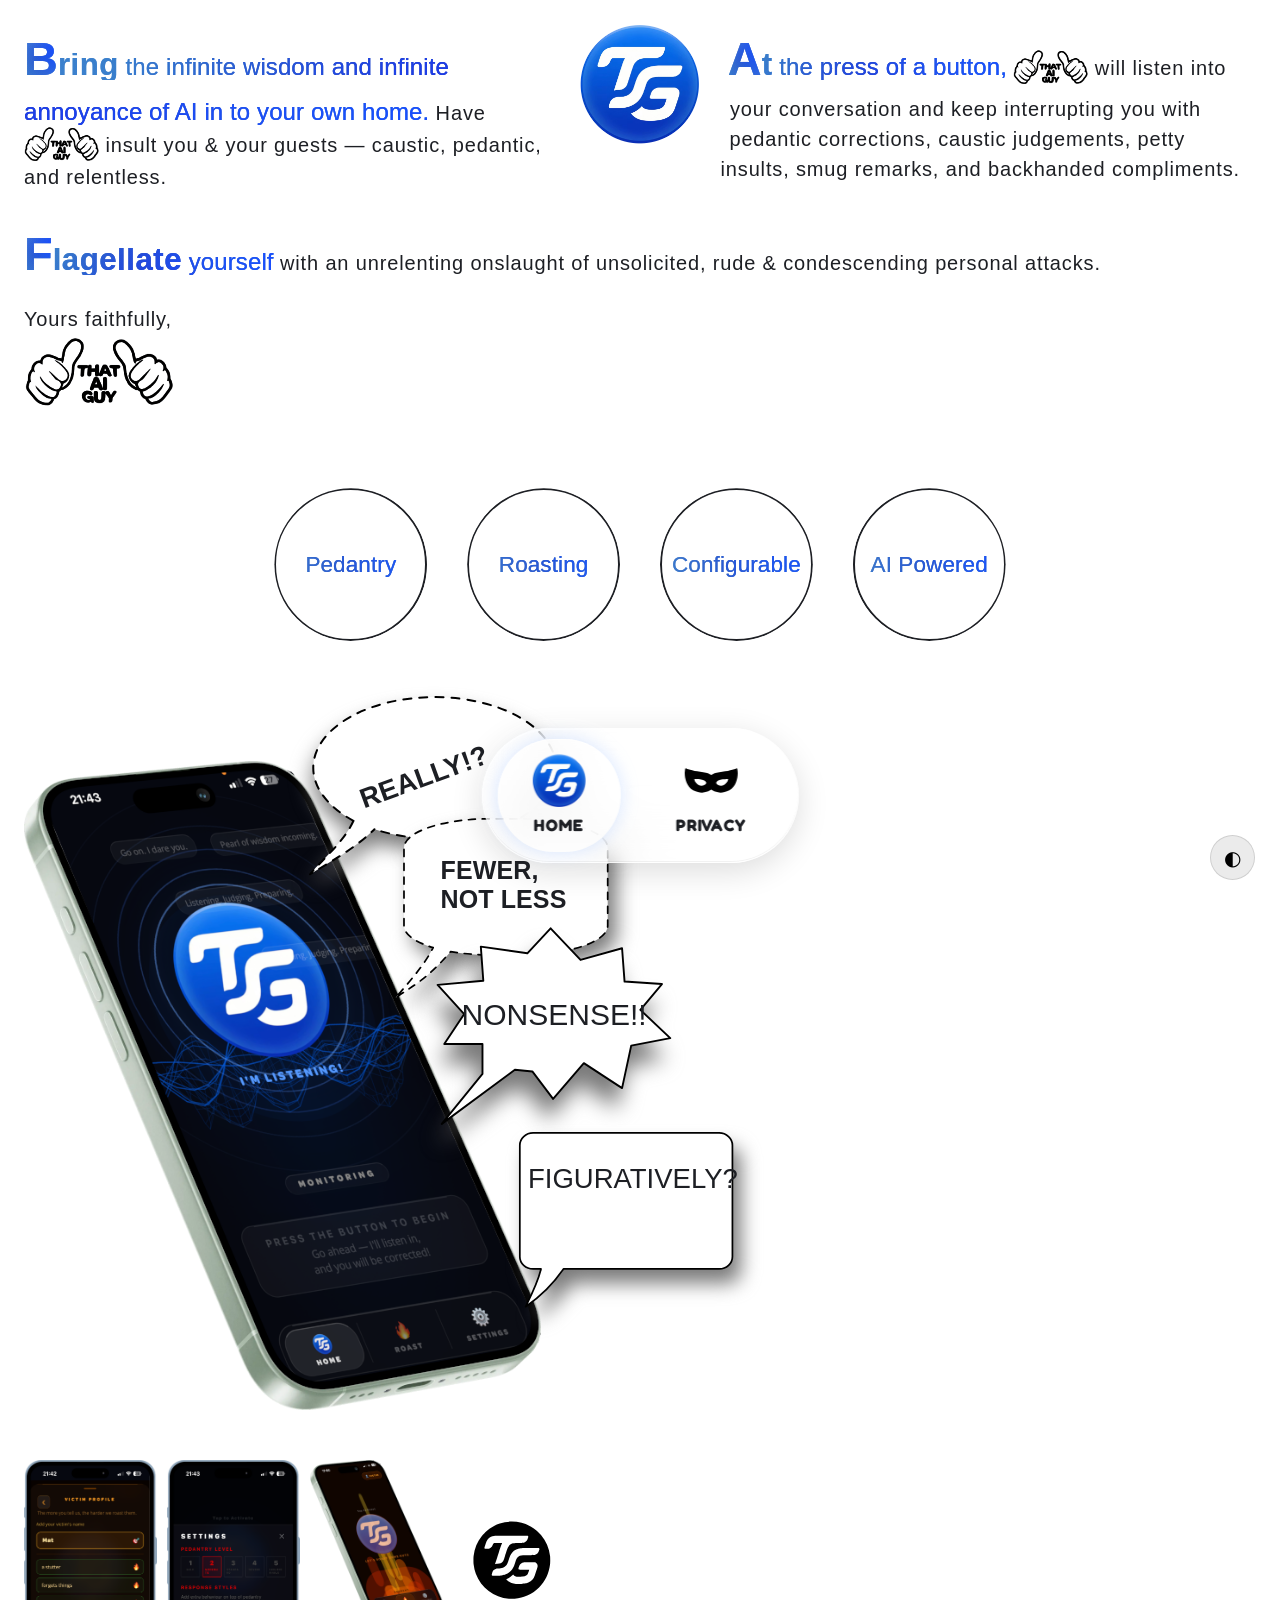
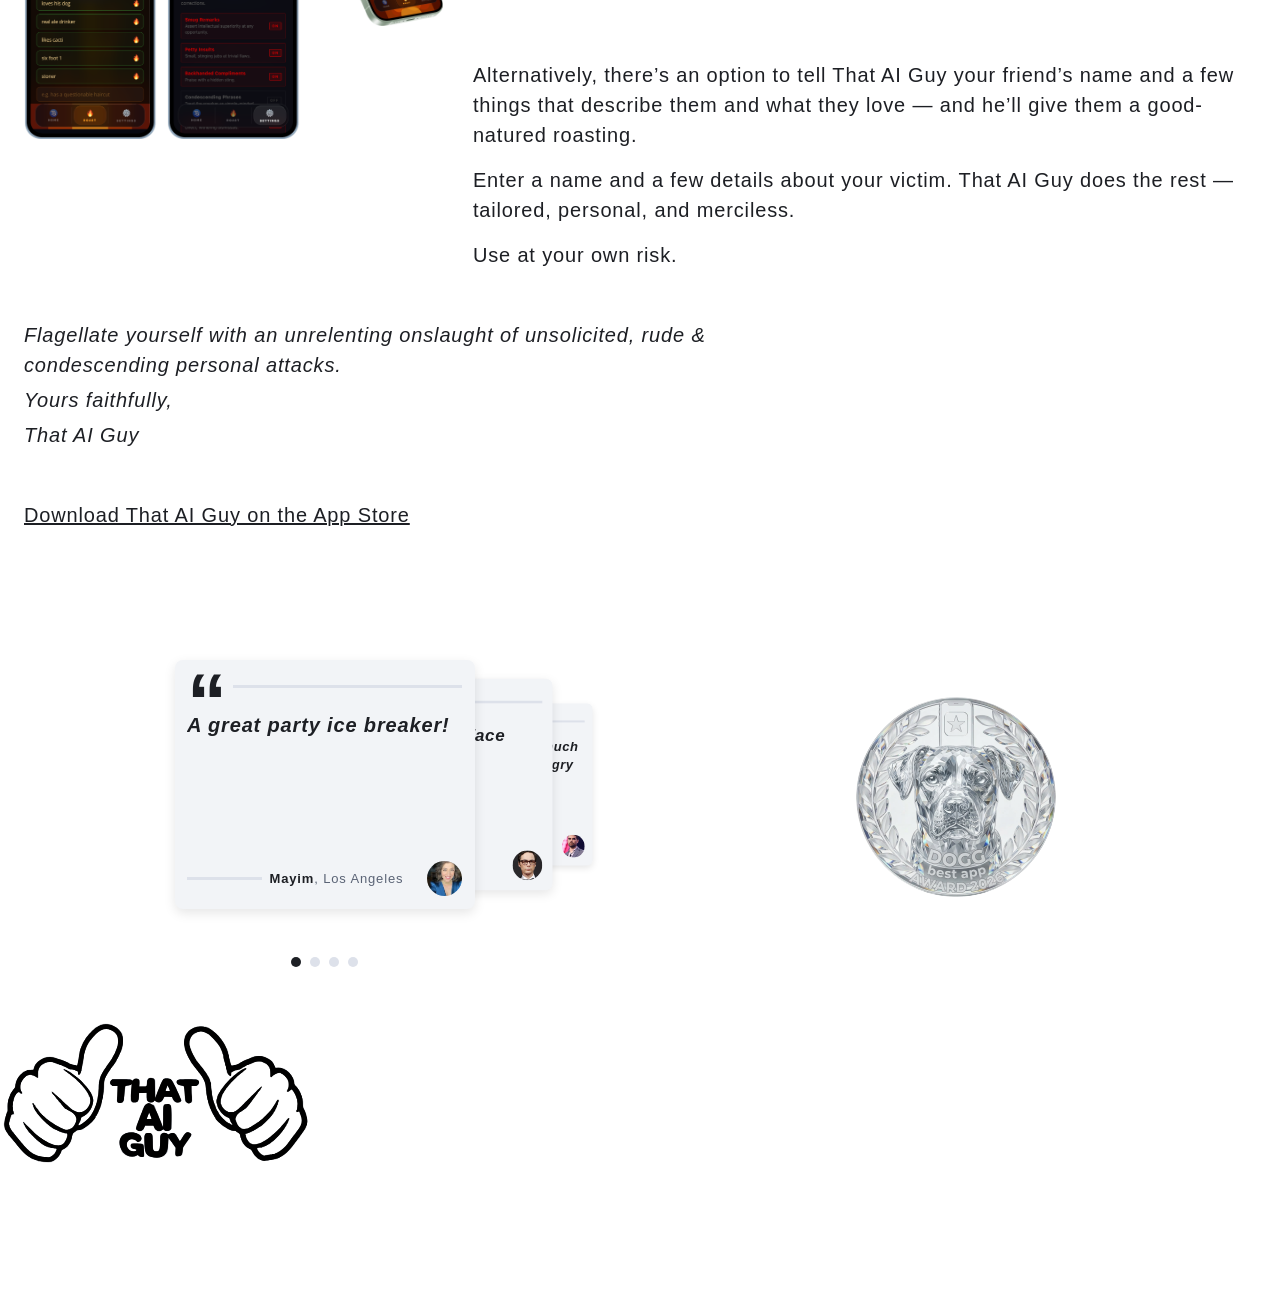
==== index.html @ bd17370c "feat(intro): two-column layout with shape-outside logo and drop-cap pattern Split intro section into" ====
<!doctype html>
<html lang="en">
<head>
  <meta charset="UTF-8">
  <meta name="viewport" content="width=device-width, initial-scale=1, viewport-fit=cover">
  <title>That AI Guy — The App That Won't Stay Quiet</title>
  <meta name="description" content="That AI Guy is the iOS app that listens to your conversations and interrupts with pedantic corrections and put-downs. Download free on the App Store.">

  <!-- Open Graph -->
  <meta property="og:title" content="That AI Guy">
  <meta property="og:description" content="The AI that listens, waits, and interrupts — at exactly the wrong moment.">
  <meta property="og:type" content="website">
  <meta property="og:url" content="https://thataiguy.app/">
  <meta property="og:image" content="https://thataiguy.app/assets/og-image.png">

  <!-- Theme colour for mobile browsers -->
  <meta name="theme-color" content="#f2f4f7" media="(prefers-color-scheme: light)">
  <meta name="theme-color" content="#111318" media="(prefers-color-scheme: dark)">

  <!-- Favicons -->
  <link rel="icon" type="image/svg+xml" href="favicon.svg">
  <link rel="icon" type="image/png" sizes="96x96" href="favicon-96x96.png">
  <link rel="shortcut icon" href="favicon.ico">
  <link rel="apple-touch-icon" sizes="180x180" href="apple-touch-icon.png">
  <link rel="manifest" href="site.webmanifest">

  <!-- iOS / App Store -->
  <!-- Smart App Banner — uncomment and update app-id once live on the App Store -->
  <!-- <meta name="apple-itunes-app" content="app-id=PLACEHOLDER"> -->

  <!-- Early theme init — prevents flash of wrong theme.
    Reads saved preference from localStorage; falls back to system preference.
    Must run inline before CSS is applied. -->
  <script>
    (function () {
      var saved = localStorage.getItem('thaiaiguy:theme');
      var theme = saved || (window.matchMedia('(prefers-color-scheme: dark)').matches ? 'dark' : 'light');
      document.documentElement.dataset.theme = theme;
    }());
  </script>

  <!-- Fredoka variable font (300–700) -->
  <link rel="preconnect" href="https://fonts.googleapis.com">
  <link rel="preconnect" href="https://fonts.gstatic.com" crossorigin>
  <link rel="stylesheet" href="https://fonts.googleapis.com/css2?family=Fredoka:wght@300..700&display=swap">

  <!-- Critical styles -->
  <link rel="stylesheet" href="css/global.css">
  <link rel="stylesheet" href="css/theme.css">
</head>
<body>

  <a class="u-skip-link" href="#main-content">Skip to main content</a>

  <main id="main-content" class="promo-main">
    <!-- Intro: logo centred behind two text columns, each with shape-outside circle -->
    <section class="promo-section promo-intro" aria-label="Introduction">
      <img
        src="assets/components/logo-tg.svg"
        alt="That AI Guy"
        class="promo-logo"
        width="120"
        height="120"
      >

      <div class="promo-text-wrap">
        <div class="promo-col-l promo-text">
          <p><span><strong><span>B</span>ring</strong> the infinite wisdom and infinite annoyance of AI in to your own home.</span>  Have <em>That AI Guy</em> insult you &amp; your guests — caustic, pedantic, and relentless.</p>
        </div>
        <div class="promo-col-r promo-text">
          <p><span><strong><span>A</span>t</strong> the press of a button,</span> <em>That AI Guy</em> will listen into your conversation and keep interrupting you with pedantic corrections, caustic judgements, petty insults, smug remarks, and backhanded compliments.</p>
        </div>
      </div>
      <div class="promo-full-width promo-text">
        <p><span><strong><span>F</span>lagellate</strong> yourself</span> with an unrelenting onslaught of unsolicited, rude &amp; condescending personal attacks.</p>
        <p>Yours faithfully,</p>
        <p><em class="taig-lg">That AI Guy</em></p>
      </div>
    </section>

    <!-- Badges - grid layout, Squishy badge shapes -->
    <section class="badges-section promo-badges" aria-label="Badges">
      <h2 class="sr-only">Badges</h2>

      <div class="grid-4x4 badges">
        <dl>
          <dt>Pedantry</dt><dd>Weak<br>press</dd>
        </dl>
        <dl>
          <dt>Roasting</dt><dd>Greasy<br>digit</dd>
        </dl>
        <dl>
          <dt>Configurable</dt><dd>Try harder</dd>
        </dl>
        <dl>
          <dt>AI Powered</dt><dd>Dainty fingers!</dd>
        </dl>
      </div>
    </section>

    <!-- Features: text left, phone + speech bubbles right -->
    <section class="promo-section promo-features" aria-label="Features">
      <div class="promo-phone-wrap">
        <picture>
          <source media="(width >= 768px)" srcset="assets/iphones/iphone-ss-01.png">
          <img
            src="assets/iphones/iphone-ss-01.png"
            alt="That AI Guy app — listening screen"
            class="promo-phone"
            width="600"
            height="752"
          >
        </picture>
        <!-- Speech bubbles, absolutely positioned within phone container -->
        <figure class="imgresize-bubble-1">
          <img
            src="assets/speech-bubbles/bulle1.svg"
            alt="NONSENSE!!"
            width="150"
            height="112"
            aria-hidden="true"
          >
          <figcaption>Really!?</figcaption>
        </figure>
        <figure class="imgresize-bubble-2">
          <img
            src="assets/speech-bubbles/bulle2.svg"
            alt="FEWER, NOT LESS"
            width="150"
            height="131"
            aria-hidden="true"
          >
          <figcaption>Fewer,<br>not less</figcaption>
        </figure>
        <figure class="imgresize-bubble-3">
          <img
            src="assets/speech-bubbles/bulle3.svg"
            alt="REALLY!?"
            width="150"
            height="130"
            aria-hidden="true"
          >
          <figcaption>NONSENSE!!</figcaption>
        </figure>
        <figure class="imgresize-bubble-4">
          <img
            src="assets/speech-bubbles/bulle4.svg"
            alt="FIGURATIVELY?"
            width="150"
            height="128"
            aria-hidden="true"
          >
          <figcaption>Figuratively?</figcaption>
        </figure>
      </div>
    </section>

    <!-- Roast: two phones left, text right -->
    <section class="promo-section promo-roast" aria-label="Roast mode">
      <div class="promo-phone-wrap--duo">
        <picture>
          <source media="(width >= 768px)" srcset="assets/iphones/iphone-ss-02-roastoptions.png">
          <img
            src="assets/iphones/iphone-ss-02-roastoptions.png"
            alt="That AI Guy app — Victim Profile screen"
            width="600"
            height="1262"
            loading="lazy"
          >
        </picture>
        <picture>
          <source media="(width >= 768px)" srcset="assets/iphones/iphone-ss-03-settings.png">
          <img
            src="assets/iphones/iphone-ss-03-settings.png"
            alt="That AI Guy app — Settings screen"
            width="600"
            height="1262"
            loading="lazy"
          >
        </picture>
        <picture>
          <source media="(width >= 768px)" srcset="assets/iphones/iphone-ss-04-victimsettings.png">
          <img
            src="assets/iphones/iphone-ss-04-victimsettings.png"
            alt="That AI Guy app — Victim settings screen"
            width="600"
            height="1262"
            loading="lazy"
          >
        </picture>
      </div>
      <div class="promo-text">
        <!-- 633 x 633 -->
        <img
          src="assets/components/thataiguy-button.svg"
          alt="That AI Guy"
          class="promo-logo2"
          width="200"
          height="200"
        >
        <p>Alternatively, there&rsquo;s an option to tell That AI Guy your friend&rsquo;s name and a few things that describe them and what they love &mdash; and he&rsquo;ll give them a good-natured roasting.</p>
        <p>Enter a name and a few details about your victim. That AI Guy does the rest &mdash; tailored, personal, and merciless.</p>
        <p>Use at your own risk.</p>
      </div>
    </section>

    <!-- Sign-off -->
    <section class="promo-section promo-sign" aria-label="Sign-off">
      <p>Flagellate yourself with an unrelenting onslaught of unsolicited, rude &amp; condescending personal attacks.</p>
      <p>Yours faithfully,</p>
      <p>That AI Guy</p>
    </section>

    <!-- Download -->
    <section class="promo-section promo-download" id="download" aria-label="Download">
      <a href="#" class="btn-appstore" aria-label="Download That AI Guy on the App Store">Download That AI Guy on the App Store</a>
    </section>

    <div class="grid-1x2">
      <section class="reviews-section promo-reviews slider" id="reviews" aria-label="Reviews">

        <input type="radio" name="slider" id="slide-1" class="slider__radio" checked>
        <input type="radio" name="slider" id="slide-2" class="slider__radio">
        <input type="radio" name="slider" id="slide-3" class="slider__radio">
        <input type="radio" name="slider" id="slide-4" class="slider__radio">
        
        <div class="slider__holder">

        <label for="slide-1" class="slider__item slider__item--1 slider-card">
          <div class="review">
            <blockquote class="review-quote">
              <div class="review-openquote" aria-hidden="true"></div>
              <p>A great party ice breaker!</p>
            </blockquote>
            <div class="stars review-stars">
              <input id="review-01" type="range" min=".5" step=".5" value="4.5" max="5" aria-label="Rating: 4.5 out of 5">
            </div>
            <div class="review-attribution">
              <cite class="review-name">Mayim<span class="review-location">, Los Angeles</span></cite>
              <picture>
                <source media="(width >= 768px)" srcset="assets/avatars/mayim-bialik.jpeg">
                <img src="assets/avatars/mayim-bialik.jpeg" alt="Mayim Bialik" class="review-avatar" width="48" height="48" loading="lazy">
              </picture>
            </div>
          </div>
        </label>

        <label for="slide-2" class="slider__item slider__item--2 slider-card">
          <div class="review">
            <blockquote class="review-quote">
              <div class="review-openquote" aria-hidden="true"></div>
              <p>One star. The typeface wasn’t properly capitalised.</p>
            </blockquote>
            <div class="stars review-stars">
              <input id="review-02" type="range" min=".5" step=".5" value="1" max="5" aria-label="Rating: 1 out of 5">
            </div>
            <div class="review-attribution">
              <cite class="review-name">Sheldon<span class="review-location">, L.A.</span></cite>
              <picture>
                <source media="(width >= 768px)" srcset="assets/avatars/sheldon.jpg">
                <img src="assets/avatars/sheldon.jpg" alt="Sheldon" class="review-avatar" width="48" height="48" loading="lazy">
              </picture>
            </div>
          </div>
        </label>

        <label for="slide-3" class="slider__item slider__item--3 slider-card">
          <div class="review">
            <blockquote class="review-quote">
              <div class="review-openquote" aria-hidden="true"></div>
              <p>We haven't had this much fun since Hungry Hungry Hippo.</p>
            </blockquote>
            <div class="stars review-stars">
              <input id="review-03" type="range" min=".5" step=".5" value="4.5" max="5" aria-label="Rating: 4.5 out of 5">
            </div>
            <div class="review-attribution">
              <cite class="review-name">Ben<span class="review-location">, Cockermouth</span></cite>
              <picture>
                <source media="(width >= 768px)" srcset="assets/avatars/ben-shapiro.jpeg">
                <img src="assets/avatars/ben-shapiro.jpeg" alt="Ben" class="review-avatar" width="48" height="48" loading="lazy">
              </picture>
            </div>
          </div>
        </label>

        <label for="slide-4" class="slider__item slider__item--4 slider-card">
          <div class="review">
            <blockquote class="review-quote">
              <div class="review-openquote" aria-hidden="true"></div>
              <p>I noticed some grammatical errors.</p>
            </blockquote>
            <div class="stars review-stars">
              <input id="review-04" type="range" min=".5" step=".5" value="1" max="5" aria-label="Rating: 1 out of 5">
            </div>
            <div class="review-attribution">
              <cite class="review-name">Jeff<span class="review-location">, Springfield</span></cite>
              <picture>
                <source media="(width >= 768px)" srcset="assets/avatars/jeff-albertson.jpeg">
                <img src="assets/avatars/jeff-albertson.jpeg" alt="Jeff Albertson" class="review-avatar" width="48" height="48" loading="lazy">
              </picture>
            </div>
          </div>
        </label>

        </div><!-- slider__holder -->
      
        <div class="bullets">
        
          <label for="slide-1" class="bullets__item bullets__item--1">1</label>
          <label for="slide-2" class="bullets__item bullets__item--2">2</label>
          <label for="slide-3" class="bullets__item bullets__item--3">3</label>
          <label for="slide-4" class="bullets__item bullets__item--4">4</label>
        
        </div> <!-- Bullets -->
      </section>

      <!-- Awards -->
      <section class="awards-section promo-awards" id="awards" aria-label="Awards">
        <div>
          <picture class="fade-in-image shine">
            <source media="(width >= 768px)" srcset="assets/graphics/dogg-award01_144dpi_400x400.png">
            <img src="assets/graphics/dogg-award01_72dpi_400x400.png" alt="Dogg Best Apple App 2026" loading="lazy" width="200" height="200">
          </picture>
          <picture class="fade-out-image shine">
            <source media="(width >= 768px)" srcset="assets/graphics/dogg-award02_144dpi_400x400.png">
            <img src="assets/graphics/dogg-award02_72dpi_400x400.png" alt="Dogg Best Apple App 2026" loading="lazy" width="200" height="200">
          </picture>
        </div>
      </section>
    </div>

  </main>

  <footer>
    <section class="footer-section" id="footer" aria-label="Footer">
        <!-- 1240 x 572 -->
          <img
            src="assets/components/that-aiguy-logo.svg"
            alt="That AI Guy"
            class="promo-logo3"
            width="310"
            height="143"
          >
    </section>

  </footer>

  <!-- Theme toggle -->
  <button
    class="theme-toggle glass"
    id="theme-toggle-btn"
    type="button"
    aria-label="Toggle light and dark theme"
  >◐</button>

  <!-- Bottom navigation — Liquid Glass -->
  <nav class="bottom-nav glass" aria-label="Site navigation">
    <a href="index.html" class="bottom-nav-item is-active" aria-current="page">
      <img
        src="assets/components/logo-tg.svg"
        alt=""
        class="bottom-nav-icon"
        width="28"
        height="28"
        aria-hidden="true"
      >
      <span class="bottom-nav-label">Home</span>
    </a>
    <a href="privacy.html" class="bottom-nav-item">
      <img
        src="assets/icons/privacy-policy.svg"
        alt=""
        class="bottom-nav-icon"
        width="28"
        height="28"
        aria-hidden="true"
      >
      <span class="bottom-nav-label">Privacy</span>
    </a>
  </nav>

  <script src="js/main.js" defer></script>
  <script src="js/theme.js" defer></script>
  <script src="js/logger.js" defer></script>
  
</body>
</html>
---- css/global.css ----
/* ==========================================================================
   GLOBAL STYLES — That AI Guy
   ==========================================================================
   1.  Design tokens
   2.  Reset
   3.  Base elements
   4.  Typography
   5.  Layout
   6.  Components — Buttons
   7.  Components — Forms
   8.  Components — Tooltips
   9.  Components — Modal / Dialog
   10. Components — Alerts
   11. Components — Icons
   12. Navigation
   13. Footer
   14. Utilities
========================================================================== */

/* ==========================================================================
   Imports
========================================================================== */

@import url("grid.css");
@import url("utilities.css");
@import url("badges.css");
/* slider.css is imported by theme.css — do not duplicate here */

/* ==========================================================================
   1. Design tokens
========================================================================== */

:root {
  /* Colour — light mode */
  --color-bg:                   #ffffff;
  --color-surface:              #f2f4f7;
  --color-border:               #dde1ea;
  --color-text:                 #1d1f24;
  --color-text-muted:           #5a6375;
  --color-btn-primary-bg:       #a1b1ca;
  --color-btn-primary-text:     #1d1f24;
  --color-btn-secondary-bg:     #3e3b1b;
  --color-btn-secondary-text:   #a1b1ca;
  --color-focus:                #4a7fcb;
  --color-alert-info-bg:        #eaf2ff;
  --color-alert-info-text:      #1d3a6b;
  --color-alert-success-bg:     #e8f9ef;
  --color-alert-success-text:   #1a5c35;
  --color-alert-warning-bg:     #fff8e6;
  --color-alert-warning-text:   #6b4800;
  --color-alert-error-bg:       #ffeaea;
  --color-alert-error-text:     #6b1a1a;

  /* Typography */
  --font-body:                  Arial, Helvetica, sans-serif;
  --font-heading:               Verdana, Arial, sans-serif;
  --font-size-base:             1.8rem;
  --font-size-xsm:              0.875rem;
  --font-size-sm:               1.2rem;
  --font-size-md:               1.8rem;
  --font-size-lg:               2rem;
  --font-size-xl:               2.25rem;
  --font-size-2xl:              2.5rem;
  --font-size-3xl:              2.75rem;
  --font-size-4xl:              3rem;
  --font-weight-light:          300;
  --font-weight-body:           400;
  --font-weight-heading:        700;
  --line-height-body:           1.5;
  --line-height-heading:        1.66;
  --line-height-component:      1.125;

  /* Spacing (rem) */
  --space-1:   0.25rem;
  --space-2:   0.5rem;
  --space-3:   0.75rem;
  --space-4:   1rem;
  --space-5:   1.25rem;
  --space-6:   1.5rem;
  --space-8:   2rem;
  --space-10:  2.5rem;
  --space-12:  3rem;
  --space-16:  4rem;
  --space-20:  5rem;
  --space-24:  6rem;
  --letter-space:   0.085rem;
  --letter-space-lg:   0.125rem;
  --letter-space-sm:   0.01rem;

  /* Layout */
  --max-width:          1280px;
  --min-width:          320px;
  --min-element-width:  288px;
  --grid-gutter:        1rem;
  --grid-cols:          12;

  /* Border radius */
  --radius-sm:    0.25rem;
  --radius-md:    0.5rem;
  --radius-lg:    1rem;
  --radius-xl:    1.5rem;
  --radius-pill:  9999px;

  /* Shadows */
  --shadow-sm:  0 1px 3px rgb(0 0 0 / 0.08);
  --shadow-md:  0 4px 12px rgb(0 0 0 / 0.1);
  --shadow-lg:  0 8px 24px rgb(0 0 0 / 0.14);

  /* Transitions */
  --transition-fast:  150ms ease;
  --transition-base:  250ms ease;
  --transition-slow:  400ms ease;
}

/* Dark mode tokens are on :root[data-theme="dark"] in theme.css.
The early-init script in <head> seeds data-theme from localStorage
or prefers-color-scheme before any paint, so no CSS media query
is needed here. */


/* ==========================================================================
   2. Reset
========================================================================== */

*,
*::before,
*::after {
  box-sizing: border-box;
}

* {
  margin: 0;
  padding: 0;
}

html {
  scroll-behavior: smooth;
  -webkit-text-size-adjust: 100%;
  font-size: 62.5%; 
  background-color: var(--color-bg);
  color: var(--color-text);
  font-family: var(--font-body);
  line-height: var(--line-height-body);
  letter-spacing: 0.085em;
}

body {
  min-height: 100dvh;
}


@media (prefers-reduced-motion: reduce) {
  html {
    scroll-behavior: auto;
  }

  *,
  *::before,
  *::after {
    animation-duration: 0.01ms !important;
    animation-iteration-count: 1 !important;
    transition-duration: 0.01ms !important;
  }
}

img,
video,
svg {
  display: block;
  max-width: 100%;
}

input,
button,
textarea,
select {
  font: inherit;
}


/* ==========================================================================
   3. Base elements
========================================================================== */

:focus-visible {
  border-radius: var(--radius-sm);
  outline: 2px solid var(--color-focus);
  outline-offset: 3px;
}

::selection {
  background-color: var(--color-btn-primary-bg);
  color: var(--color-btn-primary-text);
}

hr {
  border: none;
  border-top: 1px solid var(--color-border);
  margin-block: var(--space-8);
}


/* ==========================================================================
   4. Typography
========================================================================== */

h1,
h2,
h3,
h4,
h5,
h6 {
  font-family: var(--font-heading);
  font-weight: var(--font-weight-heading);
  line-height: var(--line-height-heading);
}

h1 { font-size: var(--font-size-4xl); }
h2 { font-size: var(--font-size-3xl); }
h3 { font-size: var(--font-size-xl); }
h4 { font-size: var(--font-size-lg); }
h5 { font-size: var(--font-size-base); }
h6 { font-size: var(--font-size-xsm); }

/* Desktop heading fluid overrides are in theme.css — do not add here */

p {
  font-size: var(--font-size-lg);
  max-width: 65ch; /* prose default — override in theme.css for promo context */
}

a {
  color: var(--color-text);
  transition: opacity var(--transition-fast);
}

a:hover {
  opacity: 0.75;
}

strong {
  font-weight: bold;
}

em {
  font-style: italic;
}

small {
  font-size: var(--font-size-xsm);
}

address {
  font-style: normal;
}

time {
  white-space: nowrap;
}

/* Prose content (long-form pages like privacy) */
.prose-content h1 { margin-bottom: var(--space-4); }
.prose-content h2 { margin-bottom: var(--space-3); margin-top: var(--space-10); }
.prose-content h3 { margin-bottom: var(--space-2); margin-top: var(--space-6); }
.prose-content p { margin-bottom: var(--space-4); }

.prose-content ul,
.prose-content ol {
  margin-bottom: var(--space-4);
  padding-inline-start: var(--space-6);
}

.prose-content li {
  font-size: var(--font-size-lg);
  margin-bottom: var(--space-2);
}

.prose-header {
  border-bottom: 1px solid var(--color-border);
  margin-bottom: var(--space-8);
  padding-bottom: var(--space-6);
  padding-top: var(--space-12);
}

.prose-meta {
  color: var(--color-text-muted);
  font-size: var(--font-size-xsm);
  margin-block-start: var(--space-2);
}

.prose-footer-note {
  border-top: 1px solid var(--color-border);
  color: var(--color-text-muted);
  font-size: var(--font-size-xsm);
  margin-top: var(--space-12);
  padding-top: var(--space-6);
}


/* ==========================================================================
   5. Layout
========================================================================== */

/* Base space */
main {
  margin-inline: auto;
  min-width: var(--min-width);
  max-width: var(--max-width);
  padding: 1.2rem 1.2rem 0;
  position: relative;
  z-index: 1;
}

@media (width >= 76.8rem) {
  main {
    padding: 2.4rem 2.4rem 0;
  }
}

.container {
  margin-inline: auto;
  max-width: var(--max-width);
  padding-inline: var(--grid-gutter);
  width: 100%;
}

@media (width >= 76.8rem) {
  .container {
    padding-inline: calc(var(--grid-gutter) * 2);
  }
}

@media (width >= 128rem) {
  .container {
    padding-inline: calc(var(--grid-gutter) * 4);
  }
}

.grid {
  display: flex;
  flex-wrap: wrap;
  gap: var(--grid-gutter);
}

.section {
  padding-block: var(--space-16);
}

@media (width >= 76.8rem) {
  .section {
    padding-block: var(--space-24);
  }
}

.section-alt {
  background-color: var(--color-surface);
}

.section-header {
  margin-bottom: var(--space-12);
  margin-inline: auto;
  max-width: 48rem;
  text-align: center;
}

.section-title {
  margin-bottom: var(--space-3);
}

.section-subtitle {
  color: var(--color-text-muted);
}




/* ==========================================================================
   6. Components — Buttons
========================================================================== */

.btn {
  align-items: center;
  border: 2px solid transparent;
  border-radius: var(--radius-pill);
  cursor: pointer;
  display: inline-flex;
  font-family: var(--font-body);
  font-size: var(--font-size-base);
  font-weight: bold;
  gap: var(--space-2);
  justify-content: center;
  line-height: 1;
  min-height: 2.75rem;
  padding-block: 0.75em;
  padding-inline: 1.5em;
  text-decoration: none;
  transition: filter var(--transition-fast), transform var(--transition-fast);
  white-space: nowrap;
}

.btn:hover {
  filter: brightness(1.08);
  opacity: 1;
  transform: translateY(-1px);
}

.btn:active {
  filter: brightness(0.96);
  transform: translateY(0);
}

.btn-primary {
  background-color: var(--color-btn-primary-bg);
  color: var(--color-btn-primary-text);
}

.btn-secondary {
  background-color: var(--color-btn-secondary-bg);
  color: var(--color-btn-secondary-text);
}

.btn-outline {
  background-color: transparent;
  border-color: var(--color-text);
  color: var(--color-text);
}

.btn-outline:hover {
  background-color: var(--color-text);
  color: var(--color-bg);
}

.btn-lg {
  font-size: var(--font-size-lg);
  min-height: 3.5rem;
  padding-block: 1em;
  padding-inline: 2em;
}

.btn-sm {
  font-size: var(--font-size-xsm);
  min-height: 2.25rem;
  padding-block: 0.5em;
  padding-inline: 1em;
}

.btn-icon-only {
  align-items: center;
  background: transparent;
  border: none;
  border-radius: var(--radius-sm);
  cursor: pointer;
  display: inline-flex;
  justify-content: center;
  min-height: 2.75rem;
  min-width: 2.75rem;
  padding: var(--space-2);
  transition: background-color var(--transition-fast);
}

.btn-icon-only:hover {
  background-color: var(--color-surface);
}

.btn-icon {
  flex-shrink: 0;
}


/* ==========================================================================
   7. Components — Forms
========================================================================== */

.form-group {
  display: flex;
  flex-direction: column;
  gap: var(--space-2);
  margin-bottom: var(--space-5);
}

.form-label {
  font-size: var(--font-size-xsm);
  font-weight: bold;
}

.form-input,
.form-select,
.form-textarea {
  background-color: var(--color-bg);
  border: 2px solid var(--color-border);
  border-radius: var(--radius-md);
  color: var(--color-text);
  display: block;
  font-family: var(--font-body);
  font-size: var(--font-size-lg);
  min-height: 3rem;
  padding-block: var(--space-3);
  padding-inline: var(--space-4);
  transition: border-color var(--transition-fast);
  width: 100%;
}

.form-input:focus,
.form-select:focus,
.form-textarea:focus {
  border-color: var(--color-focus);
  outline: none;
}

.form-input::placeholder,
.form-textarea::placeholder {
  color: var(--color-text-muted);
}

.form-textarea {
  min-height: 8rem;
  resize: vertical;
}

.form-hint {
  color: var(--color-text-muted);
  font-size: var(--font-size-xsm);
}

.form-error {
  color: var(--color-alert-error-text);
  font-size: var(--font-size-xsm);
}

.form-input.is-invalid,
.form-textarea.is-invalid {
  border-color: var(--color-alert-error-text);
}


/* ==========================================================================
   8. Components — Tooltips
========================================================================== */

[data-tooltip] {
  position: relative;
}

[data-tooltip]::after {
  background-color: var(--color-text);
  border-radius: var(--radius-sm);
  bottom: calc(100% + var(--space-2));
  color: var(--color-bg);
  content: attr(data-tooltip);
  font-size: var(--font-size-xsm);
  left: 50%;
  opacity: 0;
  padding-block: var(--space-1);
  padding-inline: var(--space-3);
  pointer-events: none;
  position: absolute;
  transform: translateX(-50%) translateY(var(--space-2));
  transition: opacity var(--transition-fast), transform var(--transition-fast);
  white-space: nowrap;
  z-index: 100;
}

[data-tooltip]:hover::after,
[data-tooltip]:focus-visible::after {
  opacity: 1;
  transform: translateX(-50%) translateY(0);
}


/* ==========================================================================
   9. Components — Modal / Dialog
========================================================================== */

.modal {
  background-color: var(--color-bg);
  border: 1px solid var(--color-border);
  border-radius: var(--radius-xl);
  box-shadow: var(--shadow-lg);
  max-width: min(90vw, 34rem);
  padding: 0;
  width: 100%;
}

.modal::backdrop {
  background-color: rgb(0 0 0 / 0.6);
  backdrop-filter: blur(2px);
}

.modal-inner {
  display: flex;
  flex-direction: column;
}

.modal-header {
  align-items: center;
  border-bottom: 1px solid var(--color-border);
  display: flex;
  justify-content: space-between;
  padding: var(--space-5) var(--space-6);
}

.modal-title {
  font-size: var(--font-size-xl);
}

.modal-body {
  padding: var(--space-6);
}

.modal-footer {
  border-top: 1px solid var(--color-border);
  display: flex;
  gap: var(--space-3);
  justify-content: flex-end;
  padding: var(--space-5) var(--space-6);
}

.modal-close {
  color: var(--color-text-muted);
}


/* ==========================================================================
   10. Components — Alerts
========================================================================== */

.alert {
  border-left: 4px solid currentColor;
  border-radius: var(--radius-md);
  font-size: var(--font-size-base);
  padding: var(--space-4) var(--space-5);
}

.alert-info {
  background-color: var(--color-alert-info-bg);
  color: var(--color-alert-info-text);
}

.alert-success {
  background-color: var(--color-alert-success-bg);
  color: var(--color-alert-success-text);
}

.alert-warning {
  background-color: var(--color-alert-warning-bg);
  color: var(--color-alert-warning-text);
}

.alert-error {
  background-color: var(--color-alert-error-bg);
  color: var(--color-alert-error-text);
}


/* ==========================================================================
   11. Components — Icons
========================================================================== */

.icon {
  display: inline-block;
  fill: currentColor;
  flex-shrink: 0;
  height: 1em;
  vertical-align: middle;
  width: 1em;
}

.icon-sm { height: 1rem; width: 1rem; }
.icon-md { height: 1.5rem; width: 1.5rem; }
.icon-lg { height: 2rem; width: 2rem; }


/* ==========================================================================
   12. Navigation
========================================================================== */

.site-header {
  background-color: var(--color-bg);
  border-bottom: 1px solid var(--color-border);
  left: 0;
  position: sticky;
  right: 0;
  top: 0;
  z-index: 50;
}

.site-header-inner {
  align-items: center;
  display: flex;
  justify-content: space-between;
  min-height: 4rem;
}

.site-logo {
  flex-shrink: 0;
  text-decoration: none;
}

.site-logo-img {
  height: auto;
  max-height: 2.25rem;
  width: auto;
}

.site-nav {
  align-items: center;
  display: flex;
  gap: var(--space-6);
}

.site-nav-link {
  color: var(--color-text);
  font-weight: bold;
  text-decoration: none;
}

.site-nav-link:hover {
  opacity: 0.7;
}


/* ==========================================================================
   13. Footer
========================================================================== */

.site-footer {
  background-color: var(--color-surface);
  border-top: 1px solid var(--color-border);
  padding-block: var(--space-8);
}

.site-footer-inner {
  align-items: center;
  display: flex;
  flex-direction: column;
  gap: var(--space-4);
  text-align: center;
}

@media (width >= 600px) {
  .site-footer-inner {
    flex-direction: row;
    justify-content: space-between;
    text-align: start;
  }
}

.footer-copy {
  color: var(--color-text-muted);
  font-size: var(--font-size-xsm);
  max-width: none;
}

.footer-nav {
  display: flex;
  flex-wrap: wrap;
  gap: var(--space-4);
}

.footer-nav-link {
  color: var(--color-text-muted);
  font-size: var(--font-size-xsm);
  text-decoration: none;
}

.footer-nav-link:hover {
  color: var(--color-text);
  opacity: 1;
}


/* ==========================================================================
   14. Utilities
========================================================================== */

/* Skip link — visually hidden until focused */
.u-skip-link {
  background-color: var(--color-bg);
  border: 2px solid var(--color-focus);
  border-radius: var(--radius-sm);
  color: var(--color-text);
  font-weight: bold;
  left: var(--space-4);
  padding: var(--space-3) var(--space-5);
  position: absolute;
  text-decoration: none;
  top: var(--space-4);
  transform: translateY(-200%);
  transition: transform var(--transition-fast);
  z-index: 9999;
}

.u-skip-link:focus {
  transform: translateY(0);
}

/* Visually hidden — accessible but invisible */
.u-visually-hidden {
  clip: rect(0 0 0 0);
  clip-path: inset(50%);
  height: 1px;
  overflow: hidden;
  position: absolute;
  white-space: nowrap;
  width: 1px;
}

/* Text alignment */
.u-text-center  { text-align: center; }
.u-text-start   { text-align: start; }
.u-text-end     { text-align: end; }

/* Display */
.u-block        { display: block; }
.u-inline-block { display: inline-block; }
.u-flex         { display: flex; }
.u-hidden       { display: none; }

/* Spacing */
.u-mt-auto      { margin-top: auto; }
.u-mb-0         { margin-bottom: 0; }

/* Color */
.u-text-muted   { color: var(--color-text-muted); }

/* Orientation */
@media (orientation: landscape) and (max-height: 500px) {
  .u-hide-landscape-mobile {
    display: none;
  }
}
---- css/theme.css ----
/* ==========================================================================
   THEME — That AI Guy Promo Page
   ==========================================================================
   1.  Font (Fredoka via Google Fonts)
   2.  Theme tokens — light / dark (via [data-theme])
   3.  Global type overrides
   3a. Background decorators (mobile only)
   4.  Hide default header
   5.  Promo page — global layout
   6.  Section: Intro (logo float + text wrap)
   7.  Section: Features (text left, phone + bubbles right)
   8.  Section: Roast (phones left, text right)
   9.  Section: Reviews / Slider
   10. Section: Sign-off
   11. Section: Download
   12. Bottom navigation — Liquid Glass
   13. Theme toggle button
========================================================================== */

/* ==========================================================================
   Imports
========================================================================== */
@import url("svg-variables.css");
@import url("stars.css");
@import url("slider.css");
@import url("reviews.css");
@import url("speech-bubbles.css");

/* ==========================================================================
   1. Font
========================================================================== */

/* Fredoka variable (300–700) loaded via Google Fonts in HTML <head> */


/* ==========================================================================
   2. Theme tokens
========================================================================== */


:root {
  --font-body: 'Trebuchet MS', 'Palatino', 'Baskerville', sans-serif;
  --font-heading: 'Gill Sans', Verdana, Arial, sans-serif;
  --font-brand: 'Fredoka', Verdana, Arial, sans-serif;
  --font-custom1: 'Gill Sans', 'Gill Sans MT', Calibri, 'Trebuchet MS', sans-serif;
  --font-custom2: 'Trebuchet MS', 'Lucida Sans Unicode', 'Lucida Grande', 'Lucida Sans', Arial, sans-serif;
  --font-custom3: 'Segoe UI', Tahoma, Geneva, Verdana, sans-serif;
}


:root[data-theme="light"] {
  /* Colour */
  --color-tg:                   #045ada;
  --color-bg:                   #ffffff;
  --color-surface:              #f2f4f7;
  --color-border:               #dde1ea;
  --color-text:                 #1d1f24;
  --color-text-muted:           #5a6375;
  --color-btn-primary-bg:       #a1b1ca;
  --color-btn-primary-text:     #1d1f24;
  --color-btn-secondary-bg:     #3e3b1b;
  --color-btn-secondary-text:   #a1b1ca;
  --color-focus:                #4a7fcb;
  --color-alert-info-bg:        #eaf2ff;
  --color-alert-info-text:      #1d3a6b;
  --color-alert-success-bg:     #e8f9ef;
  --color-alert-success-text:   #1a5c35;
  --color-alert-warning-bg:     #fff8e6;
  --color-alert-warning-text:   #6b4800;
  --color-alert-error-bg:       #ffeaea;
  --color-alert-error-text:     #6b1a1a;
  --shadow-sm:                  0 1px 3px rgb(0 0 0 / 0.08);
  --shadow-md:                  0 4px 12px rgb(0 0 0 / 0.1);
  --shadow-lg:                  0 8px 24px rgb(0 0 0 / 0.14);
  /* Stars */
  --color-star-active:          #a1b1ca;
  --color-star-inactive:        #5a6375;
  /* Navigation */
  --nav-glass-bg:               rgba(255, 255, 255, 0.40);
  --nav-glass-border:           rgba(255, 255, 255, 0.65);
  --nav-glass-shadow:           rgba(0, 0, 0, 0.14);
  --nav-glass-highlight:        rgba(255, 255, 255, 0.85);
  --nav-active-bg:              rgba(255, 255, 255, 0.45);
  --nav-active-glow:            rgba(200, 220, 255, 0.7);
  --nav-text:                   #1d1f24;
  --toggle-bg:                  rgba(0, 0, 0, 0.08);
  --toggle-border:              rgba(0, 0, 0, 0.12);
  --text-gradient:                radial-gradient(circle at 100% 30%, rgba(22, 65, 255, 0.8), rgba(31, 81, 196, 0.2) 80%), 
                  radial-gradient(circle at 100% 40%, rgba(20, 114, 255, 0.8), rgba(60, 190, 246, 0.1) 50%), 
                  radial-gradient(circle at 55% 300%, rgba(20,25,250,.87), rgba(70, 155, 230, 0.5) 80%), 
                  radial-gradient(circle at 50% 50%, rgba(22, 5, 119, 0.87), rgba(25, 36, 111, 0.5) 80%), 
                  radial-gradient(circle at 20% 100%, rgba(71, 175, 240, 0.95), rgba(200,222,255,.70) 90%);
}

:root[data-theme="dark"] {
  /* Colour */
  --color-bg:                   #111318;
  --color-surface:              #1a1d28;
  --color-border:               #2c3044;
  --color-text:                 #a1b1ca;
  --color-text-muted:           #6b7a94;
  --color-btn-primary-bg:       #1d1f24;
  --color-btn-primary-text:     #a1b1ca;
  --color-btn-secondary-bg:     #ebe6b7;
  --color-btn-secondary-text:   #1d1f24;
  --color-focus:                #7aaff0;
  --color-alert-info-bg:        #1a2540;
  --color-alert-info-text:      #90b8f0;
  --color-alert-success-bg:     #152a1e;
  --color-alert-success-text:   #7fcfa0;
  --color-alert-warning-bg:     #2a2005;
  --color-alert-warning-text:   #d4a845;
  --color-alert-error-bg:       #2a0f0f;
  --color-alert-error-text:     #d48080;
  --shadow-sm:                  0 1px 3px rgb(0 0 0 / 0.3);
  --shadow-md:                  0 4px 12px rgb(0 0 0 / 0.4);
  --shadow-lg:                  0 8px 24px rgb(0 0 0 / 0.5);
  /* Stars */
  --color-star-active:          #a1b1ca;
  --color-star-inactive:        #6b7a94;
  /* Navigation */
  --nav-glass-bg:               rgba(15, 18, 28, 0.65);
  --nav-glass-border:           rgba(255, 255, 255, 0.12);
  --nav-glass-shadow:           rgba(0, 0, 0, 0.55);
  --nav-glass-highlight:        rgba(255, 255, 255, 0.10);
  --nav-active-bg:              rgba(255, 255, 255, 0.14);
  --nav-active-glow:            rgba(80, 140, 255, 0.50);
  --nav-text:                   #a1b1ca;
  --toggle-bg:                  rgba(255, 255, 255, 0.10);
  --toggle-border:              rgba(255, 255, 255, 0.15);
  --text-gradient:                radial-gradient(circle at 20% 100%, rgba(71, 175, 240, 0.95), rgba(200,222,255,.70) 90%),
                  radial-gradient(circle at 50% 50%, rgba(22, 5, 119, 0.87), rgba(25, 36, 111, 0.5) 80%), 
                  radial-gradient(circle at 55% 300%, rgba(20,25,250,.87), rgba(70, 155, 230, 0.5) 80%),
                  radial-gradient(circle at 100% 40%, rgba(20, 114, 255, 0.8), rgba(60, 190, 246, 0.1) 50%), 
                  radial-gradient(circle at 100% 40%, rgba(20, 114, 255, 0.8), rgba(60, 190, 246, 0.1) 50%), 
                  radial-gradient(circle at 100% 40%, rgba(20, 114, 255, 0.8), rgba(60, 190, 246, 0.1) 50%), 
                  radial-gradient(circle at 100% 30%, rgba(22, 65, 255, 0.8), rgba(31, 81, 196, 0.2) 80%),
}


/* ==========================================================================
   3. Global type overrides
========================================================================== */

html {
  background-color: var(--color-bg);
  color: var(--color-text);
  transition: background-color 0.3s ease, color 0.3s ease;
  font-family: var(--font-body);
  letter-spacing: var(--letter-space);
  line-height: var(--line-height-body);
  font-weight: var(--font-weight-body);
}

/* Mobile: fixed font sizes — base for all inherited elements */
body {
  font-size: var(--font-size-lg);
  /* Extra bottom padding so content clears the fixed nav */
  padding-bottom: calc(14rem + env(safe-area-inset-bottom, 0px));
}

h1,
h2,
h3,
h4,
h5,
h6 {
  font-family: var(--font-heading);
  font-weight: var(--font-weight-heading);
  line-height: var(--line-height-heading);
}

h1 { font-size: var(--font-size-xl); }
h2,
h3,
h4 { font-size: var(--font-size-lg); }
h5,
h6 { font-size: var(--font-size-base); }

p {
  font-size: var(--font-size-base);
  font-weight: var(--font-weight-body);
  margin: 0;
}

/* Desktop: fluid font sizes — scale from mobile base → proportional max at 1280px.
Formula: clamp(mobile-rem, linear-interp(768px→1280px), max-rem)
Linear form: calc(b + m*vw) avoids mixed rem/px division in calc.
Exceptions (badges, reviews, stars) are pinned in their own stylesheets. */
@media (width >= 76.8rem) {
  body {
    /* 1.2rem → 2rem */
    font-size: clamp(var(--font-size-base), -1.77rem + 3.9vw, var(--font-size-lg));
  }

  h1 {
    /* 1.5rem → 2.5rem */
    font-size: clamp(var(--font-size-xl), -1.77rem + 3.9vw, var(--font-size-2xl));
  }

  h2,
  h3,
  h4 {
    /* 1.333rem → 2.2rem */
    font-size: clamp(var(--font-size-base), -1.77rem + 3.9vw, var(--font-size-xl));
  }

  h5,
  h6 {
    /* 1.25rem → 2rem */
    font-size: clamp(var(--font-size-base), -1.77rem + 3.9vw, var(--font-size-lg));
  }

  p {
    /* 1.2rem → 2rem */
    font-size: clamp(var(--font-size-base), -1.77rem + 3.9vw, var(--font-size-lg));
  }
}

.promo-text p {
  max-width: none; /* override global.css 65ch prose cap */
}

.promo-text p + p {
  margin-top: 1.5rem;
}

.promo-text p span {
  font-size: 120%;
  font-family: var(--font-custom1);
  letter-spacing: var(--letter-space-sm);
  background: var(--text-gradient);
  background-clip: text;
  color: transparent;
  mix-blend-mode: plus-lighter;
}

.promo-text span > strong {
  font-family: var(--font-custom2);
  font-size: 130%;
  letter-spacing: 0.05rem;
}

.promo-text span > strong > span {
  font-size: 150%;
  font-family: var(--font-custom3);
}

.promo-text em {
  background-image: var(--thataiguySVG);
  background-position: 0 0;
  background-repeat: no-repeat;
  background-size: contain;
  color: var(--color-bg);
  display: inline-block;
  font-size: 0;
  height: 3.5rem;
  margin-bottom: -2.5rem;
  position: relative;
  top: -2.5rem;
  width: 7.5rem;
}

.promo-text em.taig-lg {
  height: 7rem;
  margin-bottom: -3.3rem;
  top: -3.3rem;
  width: 15rem;
}

/* ==========================================================================
   3a. Background decorators (mobile only)
========================================================================== */

body::before,
body::after {
  background-image: url('../assets/bgs/wavegrid-bg.webp'), url('../assets/bgs/wavegrid-bgr.webp');
  background-position: left bottom, right bottom;
  background-repeat: no-repeat;
  background-size: 40% 100%;
  content: '';
  display: inline-block;
  height: 100vh;
  opacity: 0.33;
  position: fixed;
  width: 100%;
}

body::after {
  transform: rotateY(180deg);
}

@media (width >= 76.8rem) {
  body::before,
  body::after {
    display: none;
  }
}


/* ==========================================================================
   4. Hide default header
========================================================================== */

.site-header {
  display: none;
}


/* ==========================================================================
   5. Promo page — global layout
========================================================================== */

/* Section spacing */
.promo-section {
  margin-bottom: 3rem;
}

@media (width >= 76.8rem) {
  .promo-section {
    margin-bottom: 5rem;
  }
}

/* ==========================================================================
   6. Section: Intro — logo centred behind two columns, shape-outside circles
========================================================================== */

.promo-intro {
  isolation: isolate;
  overflow: hidden;
  position: relative;
}

/* Logo sits behind both columns, near the top */
.promo-logo {
  left: 50%;
  position: absolute;
  top: 0;
  transform: translateX(-50%);
  width: 15rem;
  z-index: -1;
}

/* Two-column flex wrapper */
.promo-text-wrap {
  display: flex;
  gap: 0;
}

.promo-col-l,
.promo-col-r {
  flex: 1;
  min-width: 0;
}

/* Left column: float pushes text away from the centre (logo) on the right */
.promo-col-l::before {
  content: '';
  float: right;
  height: 15rem;
  shape-outside: circle(7.5rem at 100% 50%);
  width: 7.5rem;
}

/* Right column: float pushes text away from the centre (logo) on the left */
.promo-col-r::before {
  content: '';
  float: left;
  height: 15rem;
  shape-outside: circle(7.5rem at 0% 50%);
  width: 7.5rem;
}

/* Full-width paragraph below the two columns */
.promo-full-width {
  margin-top: 1.5rem;
}

@media (width >= 76.8rem) {
  .promo-logo {
    width: 18rem;
  }

  .promo-col-l::before,
  .promo-col-r::before {
    height: 18rem;
    shape-outside: circle(9rem at 100% 50%);
    width: 9rem;
  }

  .promo-col-r::before {
    shape-outside: circle(9rem at 0% 50%);
  }
}


/* ==========================================================================
   7. Section: Features — text left, phone + speech bubbles right
========================================================================== */

/* Mobile: stack vertically; desktop: side-by-side */
.promo-features {
  display: flex;
  flex-direction: column;
  gap: 3rem;
  overflow-x: clip;
  margin-top: 9rem;
}

@media (width >= 76.8rem) {
  .promo-features {
    align-items: flex-start;
    flex-direction: row;
  }
}

.promo-logo2 {
  width: 20%;
}

@media (width >= 76.8rem) {
  .promo-logo2 {
    width: 10%;
  }
}

.promo-text {
  flex: 1;
  min-width: 0;
}



/* ==========================================================================
   8. Section: Roast — phones left, text right
========================================================================== */

/* Mobile: stack vertically; desktop: phones left, text right */
.promo-roast {
  display: flex;
  flex-direction: column;
  gap: 3rem;
}

@media (width >= 76.8rem) {
  .promo-roast {
    align-items: flex-start;
    flex-direction: row;
  }
}

.promo-phone-wrap--duo {
  display: flex;
  flex-shrink: 0;
  gap: 1rem;
  width: 100%;
}

@media (width >= 76.8rem) {
  .promo-phone-wrap--duo {
    width: 34%;
  }
}

/* Each picture shares width equally as a flex child */
.promo-phone-wrap--duo > picture {
  flex: 1;
  min-width: 0;
}

.promo-phone-wrap--duo > picture > img {
  display: block;
  height: auto;
  width: 100%;
}


/* ==========================================================================
   9. Section: Reviews / Slider
========================================================================== */

/* Clip background slide cards that translateX off-screen left/right.
overflow-x: clip does not create a scroll container so z-index is unaffected. */
.promo-reviews {
  overflow-x: clip;
}


/* ==========================================================================
   10. Section: Sign-off
========================================================================== */

.promo-sign p {
  font-style: italic;
}

.promo-sign p + p {
  margin-top: 0.5rem;
}


/* ==========================================================================
   11. Section: Download
========================================================================== */

.promo-logo3 {
  width: 40%;
}

@media (width >= 76.8rem) {
  .promo-logo3 {
    width: auto;
  }
}



/* ==========================================================================
   12. Bottom navigation — Liquid Glass
========================================================================== */

/* Structure */
.bottom-nav {
  border-radius: 9999px;
  bottom: calc(3.66rem + env(safe-area-inset-bottom, 0px));
  display: flex;
  gap: 20px;
  left: 50%;
  padding: 0.6rem 0.9rem;
  position: fixed;
  transform: translateX(-50%);
  z-index: 100;
}

/* Glass appearance — applied via .glass modifier in HTML */
.bottom-nav.glass {
  backdrop-filter: blur(24px) saturate(200%);
  background: var(--nav-glass-bg);
  border: 1px solid var(--nav-glass-border);
  box-shadow:
    0 8px 32px var(--nav-glass-shadow),
    inset 0 1px 0 var(--nav-glass-highlight),
    inset 0 -1px 0 rgba(0, 0, 0, 0.05);
}

.bottom-nav-item {
  align-items: center;
  border-radius: 9999px;
  color: var(--nav-text);
  cursor: pointer;
  display: flex;
  flex-direction: column;
  font-family: var(--font-brand);
  font-size: 0.85rem;
  font-weight: bold;
  gap: 0.3rem;
  letter-spacing: 0.07em;
  padding: 0.75rem 1.65rem;
  text-decoration: none;
  text-transform: uppercase;
  transition: background-color 0.2s ease, box-shadow 0.2s ease, transform 0.15s ease;
}

.bottom-nav-icon {
  height: 2.6rem;
  object-fit: contain;
  width: 2.6rem;
}

.bottom-nav-label {
  display: block;
}

/* Active state — glow */
.bottom-nav-item.is-active {
  background: var(--nav-active-bg);
  box-shadow:
    0 0 18px var(--nav-active-glow),
    inset 0 1px 0 rgba(255, 255, 255, 0.55);
}

/* Hover */
@media (hover: hover) {
  .bottom-nav-item:not(.is-active):hover {
    background: rgba(255, 255, 255, 0.15);
  }
}

/* Press */
.bottom-nav-item:active {
  transform: scale(0.93);
}

/* Desktop: 3× scale */
@media (width >= 76.8rem) {
  .bottom-nav {
    padding: 1rem 1.5rem;
  }

  .bottom-nav-item {
    font-size: 1.65rem;
    gap: 0.6rem;
    padding: 1.5rem 3.5rem;
  }

  .bottom-nav-icon {
    height: 5.25rem;
    width: 5.25rem;
  }
}

/* ==========================================================================
   13. Theme toggle button
========================================================================== */

/* Structure */
.theme-toggle {
  border-radius: 9999px;
  cursor: pointer;
  font-size: 1.1rem;
  height: 2.75rem;
  line-height: 1;
  bottom: 1.6rem;
  position: fixed;
  right: 2.2rem;
  transition: background-color 0.2s ease, transform 0.15s ease;
  width: 2.75rem;
  z-index: 100;
}

/* Glass appearance — applied via .glass modifier in HTML */
.theme-toggle.glass {
  backdrop-filter: blur(12px);
  background: var(--toggle-bg);
  border: 1px solid var(--toggle-border);
}

.theme-toggle.glass:hover {
  background: var(--nav-glass-bg);
}

.theme-toggle:active {
  transform: scale(0.93);
}

@media (width >= 76.8rem) {
  .theme-toggle {
    bottom: 2rem;
    font-size: 2rem;
    height: 4.5rem;
    right: 2.5rem;
    width: 4.5rem;
  }
}
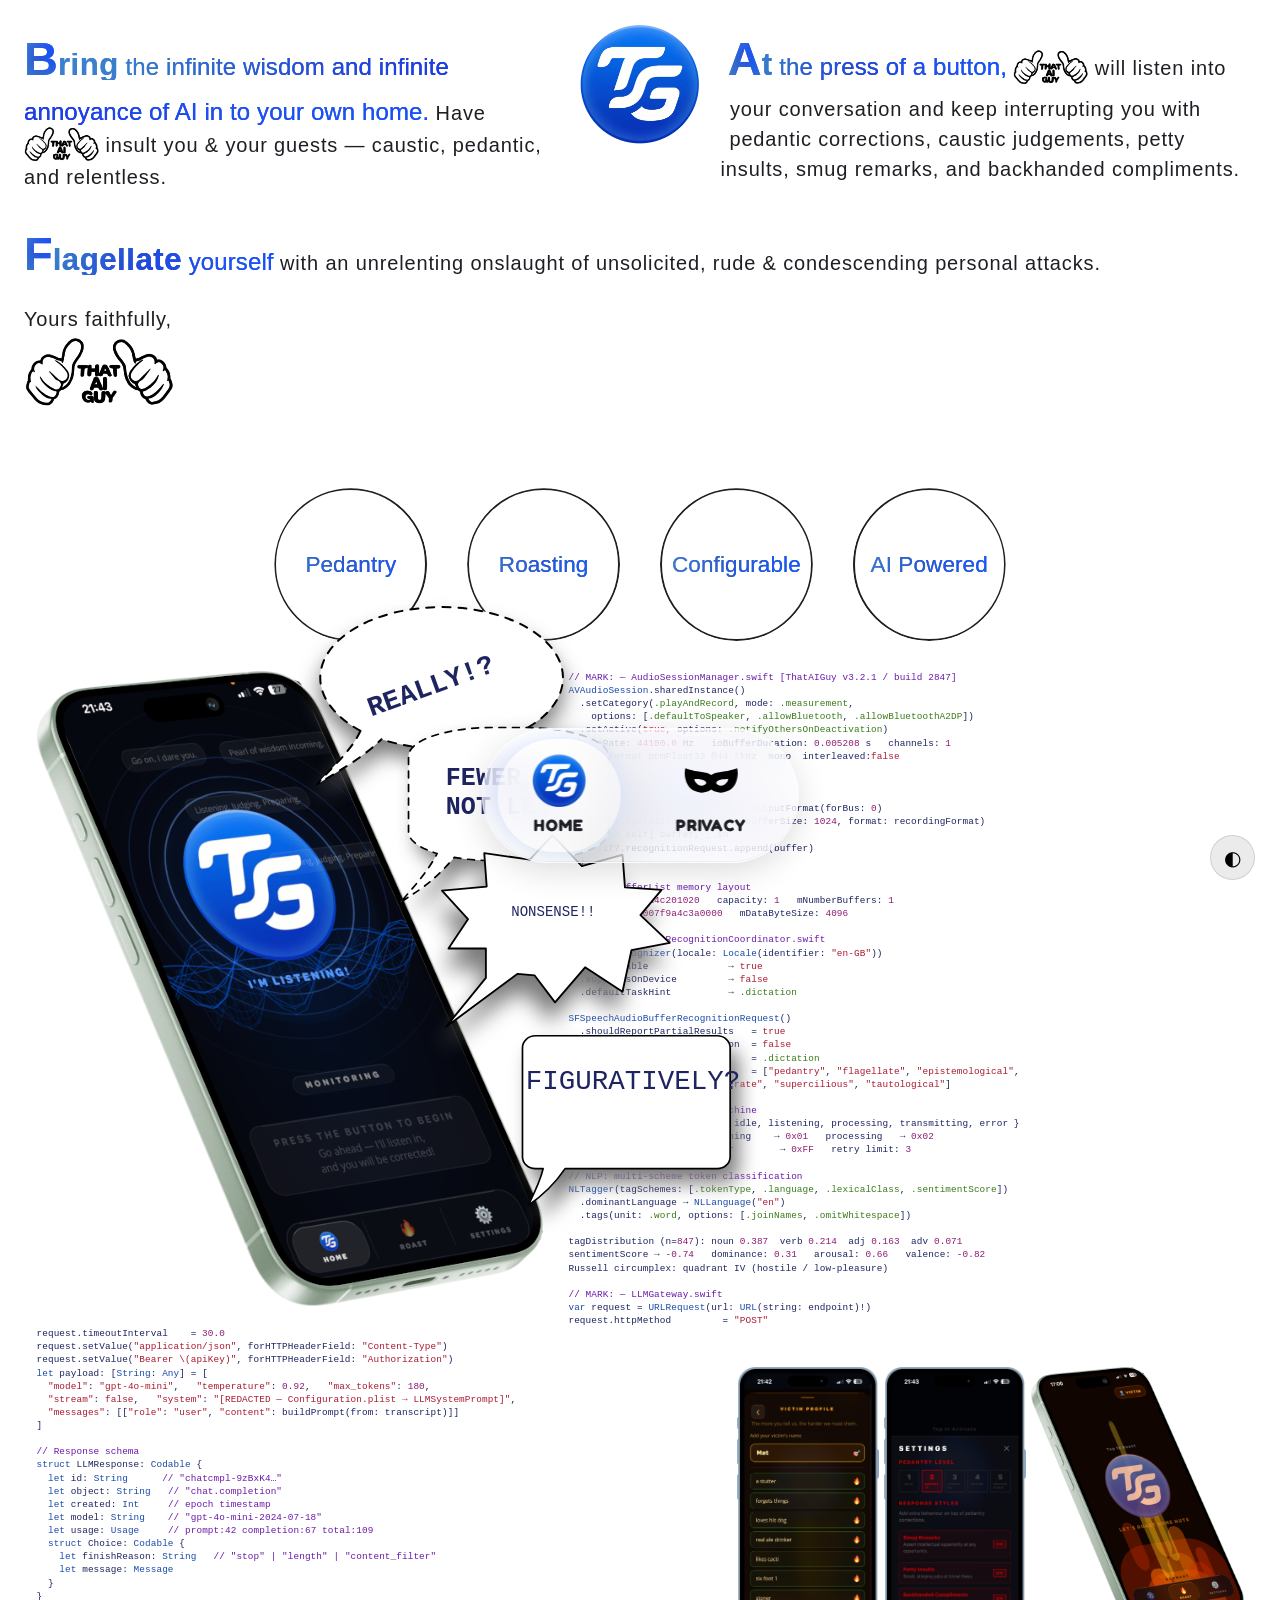
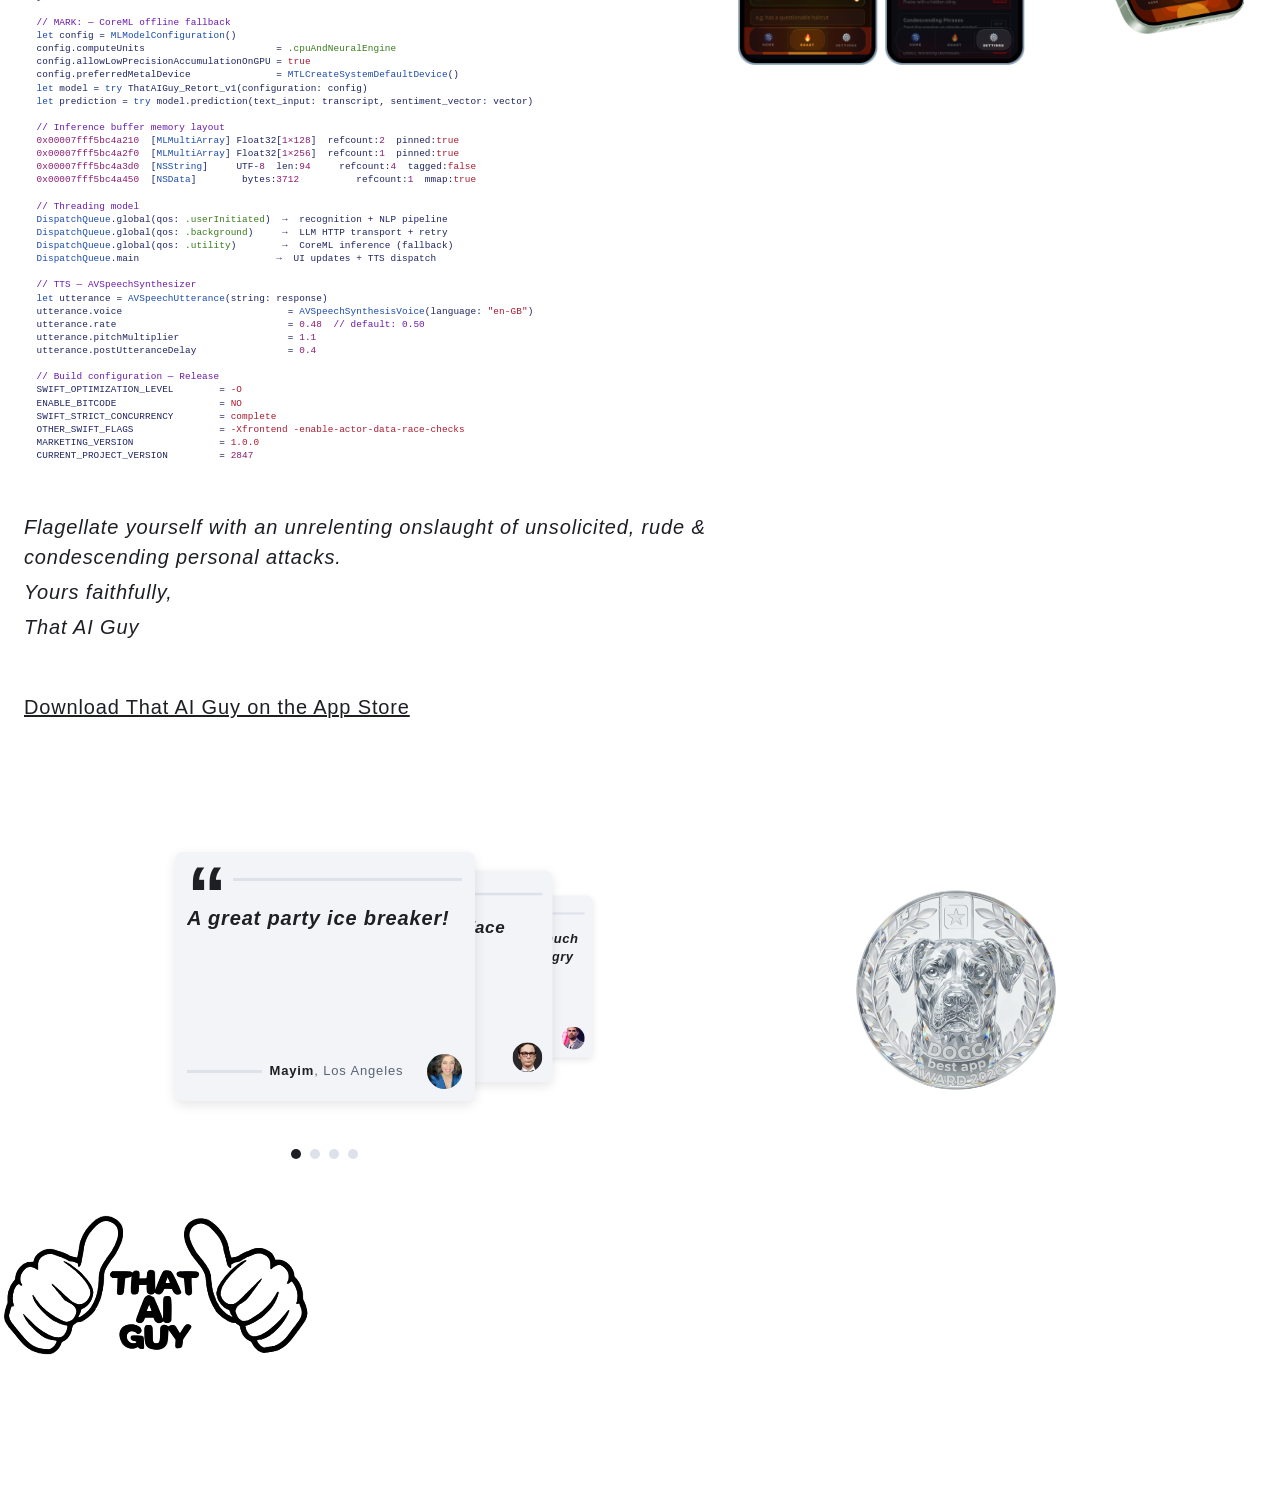
==== commit e12d6b50: "FE - (me): FE Cowork" ====
--- a/index.html
+++ b/index.html
@@ -98,71 +98,106 @@
       </div>
     </section>
 
-    <!-- Features: text left, phone + speech bubbles right -->
-    <section class="promo-section promo-features" aria-label="Features">
-      <div class="promo-phone-wrap">
-        <picture>
-          <source media="(width >= 768px)" srcset="assets/iphones/iphone-ss-01.png">
-          <img
-            src="assets/iphones/iphone-ss-01.png"
-            alt="That AI Guy app — listening screen"
-            class="promo-phone"
-            width="600"
-            height="752"
-          >
-        </picture>
-        <!-- Speech bubbles, absolutely positioned within phone container -->
-        <figure class="imgresize-bubble-1">
-          <img
-            src="assets/speech-bubbles/bulle1.svg"
-            alt="NONSENSE!!"
-            width="150"
-            height="112"
-            aria-hidden="true"
-          >
-          <figcaption>Really!?</figcaption>
-        </figure>
-        <figure class="imgresize-bubble-2">
-          <img
-            src="assets/speech-bubbles/bulle2.svg"
-            alt="FEWER, NOT LESS"
-            width="150"
-            height="131"
-            aria-hidden="true"
-          >
-          <figcaption>Fewer,<br>not less</figcaption>
-        </figure>
-        <figure class="imgresize-bubble-3">
-          <img
-            src="assets/speech-bubbles/bulle3.svg"
-            alt="REALLY!?"
-            width="150"
-            height="130"
-            aria-hidden="true"
-          >
-          <figcaption>NONSENSE!!</figcaption>
-        </figure>
-        <figure class="imgresize-bubble-4">
-          <img
-            src="assets/speech-bubbles/bulle4.svg"
-            alt="FIGURATIVELY?"
-            width="150"
-            height="128"
-            aria-hidden="true"
-          >
-          <figcaption>Figuratively?</figcaption>
-        </figure>
+    <!-- Codewall: decorative tech text wrapping around phones.
+         Left: speech bubble phone floats left on desktop; block on mobile.
+         Right: three screenshot phones, float right, inserted ~65% through text. -->
+    <section class="promo-codewall" aria-hidden="true">
+
+      <!-- Speech bubble phone: block on mobile; floats left on desktop -->
+      <div class="codewall-phone-l">
+        <div class="promo-phone-wrap">
+          <picture>
+            <source media="(width >= 768px)" srcset="assets/iphones/iphone-ss-01.png">
+            <img
+              src="assets/iphones/iphone-ss-01.png"
+              alt=""
+              class="promo-phone"
+              width="600"
+              height="752"
+              loading="lazy"
+            >
+          </picture>
+          <figure class="imgresize-bubble-1">
+            <img src="assets/speech-bubbles/bulle1.svg" alt="" width="150" height="112" aria-hidden="true">
+            <figcaption>Really!?</figcaption>
+          </figure>
+          <figure class="imgresize-bubble-2">
+            <img src="assets/speech-bubbles/bulle2.svg" alt="" width="150" height="131" aria-hidden="true">
+            <figcaption>Fewer,<br>not less</figcaption>
+          </figure>
+          <figure class="imgresize-bubble-3">
+            <img src="assets/speech-bubbles/bulle3.svg" alt="" width="150" height="130" aria-hidden="true">
+            <figcaption>NONSENSE!!</figcaption>
+          </figure>
+          <figure class="imgresize-bubble-4">
+            <img src="assets/speech-bubbles/bulle4.svg" alt="" width="150" height="128" aria-hidden="true">
+            <figcaption>Figuratively?</figcaption>
+          </figure>
+        </div>
       </div>
-    </section>
-
-    <!-- Roast: two phones left, text right -->
-    <section class="promo-section promo-roast" aria-label="Roast mode">
-      <div class="promo-phone-wrap--duo">
+
+      <!-- Text part 1: flows alongside left phone on desktop -->
+      <span class="cw-c">// MARK: — AudioSessionManager.swift  [ThatAIGuy v3.2.1 / build 2847]</span><br>
+      <span class="cw-k">AVAudioSession</span>.sharedInstance()<br>
+      &nbsp;&nbsp;.setCategory(<span class="cw-e">.playAndRecord</span>, mode: <span class="cw-e">.measurement</span>,<br>
+      &nbsp;&nbsp;&nbsp;&nbsp;options: [<span class="cw-e">.defaultToSpeaker</span>, <span class="cw-e">.allowBluetooth</span>, <span class="cw-e">.allowBluetoothA2DP</span>])<br>
+      &nbsp;&nbsp;.setActive(<span class="cw-s">true</span>, options: <span class="cw-e">.notifyOthersOnDeactivation</span>)<br>
+      sampleRate: <span class="cw-n">44100.0</span> Hz&nbsp;&nbsp; ioBufferDuration: <span class="cw-n">0.005208</span> s&nbsp;&nbsp; channels: <span class="cw-n">1</span><br>
+      <span class="cw-k">AVAudioFormat</span> pcmFloat32 @<span class="cw-n">44.1</span>kHz&nbsp;&nbsp;mono&nbsp;&nbsp;interleaved:<span class="cw-s">false</span><br>
+      <br>
+      <span class="cw-k">let</span> engine = <span class="cw-k">AVAudioEngine</span>()<br>
+      <span class="cw-k">let</span> inputNode = engine.inputNode<br>
+      <span class="cw-k">let</span> recordingFormat = inputNode.outputFormat(forBus: <span class="cw-n">0</span>)<br>
+      inputNode.installTap(onBus: <span class="cw-n">0</span>, bufferSize: <span class="cw-n">1024</span>, format: recordingFormat)<br>
+      &nbsp;&nbsp;{ [<span class="cw-k">weak self</span>] buffer, _ <span class="cw-k">in</span><br>
+      &nbsp;&nbsp;&nbsp;&nbsp;self?.recognitionRequest.append(buffer)<br>
+      &nbsp;&nbsp;}<br>
+      <br>
+      <span class="cw-c">// AudioBufferList memory layout</span><br>
+      ptr: <span class="cw-n">0x00007f9a4c201020</span>&nbsp;&nbsp; capacity: <span class="cw-n">1</span>&nbsp;&nbsp; mNumberBuffers: <span class="cw-n">1</span><br>
+      &nbsp;&nbsp;mData: <span class="cw-n">0x00007f9a4c3a0000</span>&nbsp;&nbsp; mDataByteSize: <span class="cw-n">4096</span><br>
+      <br>
+      <span class="cw-c">// MARK: — SpeechRecognitionCoordinator.swift</span><br>
+      <span class="cw-k">SFSpeechRecognizer</span>(locale: <span class="cw-k">Locale</span>(identifier: <span class="cw-s">"en-GB"</span>))<br>
+      &nbsp;&nbsp;.isAvailable&nbsp;&nbsp;&nbsp;&nbsp;&nbsp;&nbsp;&nbsp;&nbsp;&nbsp;&nbsp;&nbsp;&nbsp;&nbsp;&nbsp;→ <span class="cw-s">true</span><br>
+      &nbsp;&nbsp;.supportsOnDevice&nbsp;&nbsp;&nbsp;&nbsp;&nbsp;&nbsp;&nbsp;&nbsp;&nbsp;→ <span class="cw-s">false</span><br>
+      &nbsp;&nbsp;.defaultTaskHint&nbsp;&nbsp;&nbsp;&nbsp;&nbsp;&nbsp;&nbsp;&nbsp;&nbsp;&nbsp;→ <span class="cw-e">.dictation</span><br>
+      <br>
+      <span class="cw-k">SFSpeechAudioBufferRecognitionRequest</span>()<br>
+      &nbsp;&nbsp;.shouldReportPartialResults&nbsp;&nbsp;&nbsp;= <span class="cw-s">true</span><br>
+      &nbsp;&nbsp;.requiresOnDeviceRecognition&nbsp;&nbsp;= <span class="cw-s">false</span><br>
+      &nbsp;&nbsp;.taskHint&nbsp;&nbsp;&nbsp;&nbsp;&nbsp;&nbsp;&nbsp;&nbsp;&nbsp;&nbsp;&nbsp;&nbsp;&nbsp;&nbsp;&nbsp;&nbsp;&nbsp;&nbsp;&nbsp;&nbsp;&nbsp;= <span class="cw-e">.dictation</span><br>
+      &nbsp;&nbsp;.contextualStrings&nbsp;&nbsp;&nbsp;&nbsp;&nbsp;&nbsp;&nbsp;&nbsp;&nbsp;&nbsp;&nbsp;&nbsp;= [<span class="cw-s">"pedantry"</span>, <span class="cw-s">"flagellate"</span>, <span class="cw-s">"epistemological"</span>,<br>
+      &nbsp;&nbsp;&nbsp;&nbsp;<span class="cw-s">"condescending"</span>, <span class="cw-s">"remonstrate"</span>, <span class="cw-s">"supercilious"</span>, <span class="cw-s">"tautological"</span>]<br>
+      <br>
+      <span class="cw-c">// Recognition task state machine</span><br>
+      <span class="cw-k">enum</span> RecognitionState { <span class="cw-k">case</span> idle, listening, processing, transmitting, error }<br>
+      &nbsp;&nbsp;idle&nbsp;&nbsp;&nbsp;&nbsp;&nbsp;&nbsp;&nbsp;&nbsp;→ <span class="cw-n">0x00</span>&nbsp;&nbsp; listening&nbsp;&nbsp;&nbsp;&nbsp;→ <span class="cw-n">0x01</span>&nbsp;&nbsp; processing&nbsp;&nbsp;&nbsp;→ <span class="cw-n">0x02</span><br>
+      &nbsp;&nbsp;transmitting → <span class="cw-n">0x03</span>&nbsp;&nbsp; error&nbsp;&nbsp;&nbsp;&nbsp;&nbsp;&nbsp;&nbsp;&nbsp;→ <span class="cw-n">0xFF</span>&nbsp;&nbsp; retry limit: <span class="cw-n">3</span><br>
+      <br>
+      <span class="cw-c">// NLP: multi-scheme token classification</span><br>
+      <span class="cw-k">NLTagger</span>(tagSchemes: [<span class="cw-e">.tokenType</span>, <span class="cw-e">.language</span>, <span class="cw-e">.lexicalClass</span>, <span class="cw-e">.sentimentScore</span>])<br>
+      &nbsp;&nbsp;.dominantLanguage → <span class="cw-k">NLLanguage</span>(<span class="cw-s">"en"</span>)<br>
+      &nbsp;&nbsp;.tags(unit: <span class="cw-e">.word</span>, options: [<span class="cw-e">.joinNames</span>, <span class="cw-e">.omitWhitespace</span>])<br>
+      <br>
+      tagDistribution (n=<span class="cw-n">847</span>): noun <span class="cw-n">0.387</span>&nbsp;&nbsp;verb <span class="cw-n">0.214</span>&nbsp;&nbsp;adj <span class="cw-n">0.163</span>&nbsp;&nbsp;adv <span class="cw-n">0.071</span><br>
+      sentimentScore → <span class="cw-n">-0.74</span>&nbsp;&nbsp; dominance: <span class="cw-n">0.31</span>&nbsp;&nbsp; arousal: <span class="cw-n">0.66</span>&nbsp;&nbsp; valence: <span class="cw-n">-0.82</span><br>
+      Russell circumplex: quadrant IV (hostile / low-pleasure)<br>
+      <br>
+      <span class="cw-c">// MARK: — LLMGateway.swift</span><br>
+      <span class="cw-k">var</span> request = <span class="cw-k">URLRequest</span>(url: <span class="cw-k">URL</span>(string: endpoint)!)<br>
+      request.httpMethod&nbsp;&nbsp;&nbsp;&nbsp;&nbsp;&nbsp;&nbsp;&nbsp;&nbsp;= <span class="cw-s">"POST"</span><br>
+      request.timeoutInterval&nbsp;&nbsp;&nbsp;&nbsp;= <span class="cw-n">30.0</span><br>
+      request.setValue(<span class="cw-s">"application/json"</span>, forHTTPHeaderField: <span class="cw-s">"Content-Type"</span>)<br>
+      request.setValue(<span class="cw-s">"Bearer \(apiKey)"</span>, forHTTPHeaderField: <span class="cw-s">"Authorization"</span>)<br>
+
+      <!-- Three screenshot phones — float right mobile + desktop, inserted at ~65% of text -->
+      <div class="codewall-phones-r">
         <picture>
           <source media="(width >= 768px)" srcset="assets/iphones/iphone-ss-02-roastoptions.png">
           <img
             src="assets/iphones/iphone-ss-02-roastoptions.png"
-            alt="That AI Guy app — Victim Profile screen"
+            alt=""
             width="600"
             height="1262"
             loading="lazy"
@@ -172,7 +207,7 @@
           <source media="(width >= 768px)" srcset="assets/iphones/iphone-ss-03-settings.png">
           <img
             src="assets/iphones/iphone-ss-03-settings.png"
-            alt="That AI Guy app — Settings screen"
+            alt=""
             width="600"
             height="1262"
             loading="lazy"
@@ -182,26 +217,69 @@
           <source media="(width >= 768px)" srcset="assets/iphones/iphone-ss-04-victimsettings.png">
           <img
             src="assets/iphones/iphone-ss-04-victimsettings.png"
-            alt="That AI Guy app — Victim settings screen"
+            alt=""
             width="600"
             height="1262"
             loading="lazy"
           >
         </picture>
       </div>
-      <div class="promo-text">
-        <!-- 633 x 633 -->
-        <img
-          src="assets/components/thataiguy-button.svg"
-          alt="That AI Guy"
-          class="promo-logo2"
-          width="200"
-          height="200"
-        >
-        <p>Alternatively, there&rsquo;s an option to tell That AI Guy your friend&rsquo;s name and a few things that describe them and what they love &mdash; and he&rsquo;ll give them a good-natured roasting.</p>
-        <p>Enter a name and a few details about your victim. That AI Guy does the rest &mdash; tailored, personal, and merciless.</p>
-        <p>Use at your own risk.</p>
-      </div>
+
+      <!-- Text part 2: flows alongside right phones on both mobile and desktop -->
+      <span class="cw-k">let</span> payload: [<span class="cw-k">String</span>: <span class="cw-k">Any</span>] = [<br>
+      &nbsp;&nbsp;<span class="cw-s">"model"</span>: <span class="cw-s">"gpt-4o-mini"</span>,&nbsp;&nbsp; <span class="cw-s">"temperature"</span>: <span class="cw-n">0.92</span>,&nbsp;&nbsp; <span class="cw-s">"max_tokens"</span>: <span class="cw-n">180</span>,<br>
+      &nbsp;&nbsp;<span class="cw-s">"stream"</span>: <span class="cw-s">false</span>,&nbsp;&nbsp; <span class="cw-s">"system"</span>: <span class="cw-s">"[REDACTED — Configuration.plist → LLMSystemPrompt]"</span>,<br>
+      &nbsp;&nbsp;<span class="cw-s">"messages"</span>: [[<span class="cw-s">"role"</span>: <span class="cw-s">"user"</span>, <span class="cw-s">"content"</span>: buildPrompt(from: transcript)]]<br>
+      ]<br>
+      <br>
+      <span class="cw-c">// Response schema</span><br>
+      <span class="cw-k">struct</span> LLMResponse: <span class="cw-k">Codable</span> {<br>
+      &nbsp;&nbsp;<span class="cw-k">let</span> id: <span class="cw-k">String</span>&nbsp;&nbsp;&nbsp;&nbsp;&nbsp;&nbsp;<span class="cw-c">// "chatcmpl-9zBxK4…"</span><br>
+      &nbsp;&nbsp;<span class="cw-k">let</span> object: <span class="cw-k">String</span>&nbsp;&nbsp; <span class="cw-c">// "chat.completion"</span><br>
+      &nbsp;&nbsp;<span class="cw-k">let</span> created: <span class="cw-k">Int</span>&nbsp;&nbsp;&nbsp;&nbsp; <span class="cw-c">// epoch timestamp</span><br>
+      &nbsp;&nbsp;<span class="cw-k">let</span> model: <span class="cw-k">String</span>&nbsp;&nbsp;&nbsp; <span class="cw-c">// "gpt-4o-mini-2024-07-18"</span><br>
+      &nbsp;&nbsp;<span class="cw-k">let</span> usage: <span class="cw-k">Usage</span>&nbsp;&nbsp;&nbsp;&nbsp; <span class="cw-c">// prompt:42 completion:67 total:109</span><br>
+      &nbsp;&nbsp;<span class="cw-k">struct</span> Choice: <span class="cw-k">Codable</span> {<br>
+      &nbsp;&nbsp;&nbsp;&nbsp;<span class="cw-k">let</span> finishReason: <span class="cw-k">String</span>&nbsp;&nbsp; <span class="cw-c">// "stop" | "length" | "content_filter"</span><br>
+      &nbsp;&nbsp;&nbsp;&nbsp;<span class="cw-k">let</span> message: <span class="cw-k">Message</span><br>
+      &nbsp;&nbsp;}<br>
+      }<br>
+      <br>
+      <span class="cw-c">// MARK: — CoreML offline fallback</span><br>
+      <span class="cw-k">let</span> config = <span class="cw-k">MLModelConfiguration</span>()<br>
+      config.computeUnits&nbsp;&nbsp;&nbsp;&nbsp;&nbsp;&nbsp;&nbsp;&nbsp;&nbsp;&nbsp;&nbsp;&nbsp;&nbsp;&nbsp;&nbsp;&nbsp;&nbsp;&nbsp;&nbsp;&nbsp;&nbsp;&nbsp;&nbsp;= <span class="cw-e">.cpuAndNeuralEngine</span><br>
+      config.allowLowPrecisionAccumulationOnGPU = <span class="cw-s">true</span><br>
+      config.preferredMetalDevice&nbsp;&nbsp;&nbsp;&nbsp;&nbsp;&nbsp;&nbsp;&nbsp;&nbsp;&nbsp;&nbsp;&nbsp;&nbsp;&nbsp;&nbsp;= <span class="cw-k">MTLCreateSystemDefaultDevice</span>()<br>
+      <span class="cw-k">let</span> model = <span class="cw-k">try</span> ThatAIGuy_Retort_v1(configuration: config)<br>
+      <span class="cw-k">let</span> prediction = <span class="cw-k">try</span> model.prediction(text_input: transcript, sentiment_vector: vector)<br>
+      <br>
+      <span class="cw-c">// Inference buffer memory layout</span><br>
+      <span class="cw-n">0x00007fff5bc4a210</span>&nbsp;&nbsp;[<span class="cw-k">MLMultiArray</span>] Float32[<span class="cw-n">1×128</span>]&nbsp;&nbsp;refcount:<span class="cw-n">2</span>&nbsp;&nbsp;pinned:<span class="cw-s">true</span><br>
+      <span class="cw-n">0x00007fff5bc4a2f0</span>&nbsp;&nbsp;[<span class="cw-k">MLMultiArray</span>] Float32[<span class="cw-n">1×256</span>]&nbsp;&nbsp;refcount:<span class="cw-n">1</span>&nbsp;&nbsp;pinned:<span class="cw-s">true</span><br>
+      <span class="cw-n">0x00007fff5bc4a3d0</span>&nbsp;&nbsp;[<span class="cw-k">NSString</span>]&nbsp;&nbsp;&nbsp;&nbsp; UTF-<span class="cw-n">8</span>&nbsp;&nbsp;len:<span class="cw-n">94</span>&nbsp;&nbsp;&nbsp;&nbsp;&nbsp;refcount:<span class="cw-n">4</span>&nbsp;&nbsp;tagged:<span class="cw-s">false</span><br>
+      <span class="cw-n">0x00007fff5bc4a450</span>&nbsp;&nbsp;[<span class="cw-k">NSData</span>]&nbsp;&nbsp;&nbsp;&nbsp;&nbsp;&nbsp;&nbsp; bytes:<span class="cw-n">3712</span>&nbsp;&nbsp;&nbsp;&nbsp;&nbsp;&nbsp;&nbsp;&nbsp;&nbsp;&nbsp;refcount:<span class="cw-n">1</span>&nbsp;&nbsp;mmap:<span class="cw-s">true</span><br>
+      <br>
+      <span class="cw-c">// Threading model</span><br>
+      <span class="cw-k">DispatchQueue</span>.global(qos: <span class="cw-e">.userInitiated</span>)&nbsp;&nbsp;→&nbsp;&nbsp;recognition + NLP pipeline<br>
+      <span class="cw-k">DispatchQueue</span>.global(qos: <span class="cw-e">.background</span>)&nbsp;&nbsp;&nbsp;&nbsp;&nbsp;→&nbsp;&nbsp;LLM HTTP transport + retry<br>
+      <span class="cw-k">DispatchQueue</span>.global(qos: <span class="cw-e">.utility</span>)&nbsp;&nbsp;&nbsp;&nbsp;&nbsp;&nbsp;&nbsp;&nbsp;→&nbsp;&nbsp;CoreML inference (fallback)<br>
+      <span class="cw-k">DispatchQueue</span>.main&nbsp;&nbsp;&nbsp;&nbsp;&nbsp;&nbsp;&nbsp;&nbsp;&nbsp;&nbsp;&nbsp;&nbsp;&nbsp;&nbsp;&nbsp;&nbsp;&nbsp;&nbsp;&nbsp;&nbsp;&nbsp;&nbsp;&nbsp;&nbsp;→&nbsp;&nbsp;UI updates + TTS dispatch<br>
+      <br>
+      <span class="cw-c">// TTS — AVSpeechSynthesizer</span><br>
+      <span class="cw-k">let</span> utterance = <span class="cw-k">AVSpeechUtterance</span>(string: response)<br>
+      utterance.voice&nbsp;&nbsp;&nbsp;&nbsp;&nbsp;&nbsp;&nbsp;&nbsp;&nbsp;&nbsp;&nbsp;&nbsp;&nbsp;&nbsp;&nbsp;&nbsp;&nbsp;&nbsp;&nbsp;&nbsp;&nbsp;&nbsp;&nbsp;&nbsp;&nbsp;&nbsp;&nbsp;&nbsp;&nbsp;= <span class="cw-k">AVSpeechSynthesisVoice</span>(language: <span class="cw-s">"en-GB"</span>)<br>
+      utterance.rate&nbsp;&nbsp;&nbsp;&nbsp;&nbsp;&nbsp;&nbsp;&nbsp;&nbsp;&nbsp;&nbsp;&nbsp;&nbsp;&nbsp;&nbsp;&nbsp;&nbsp;&nbsp;&nbsp;&nbsp;&nbsp;&nbsp;&nbsp;&nbsp;&nbsp;&nbsp;&nbsp;&nbsp;&nbsp;&nbsp;= <span class="cw-n">0.48</span>&nbsp;&nbsp;<span class="cw-c">// default: 0.50</span><br>
+      utterance.pitchMultiplier&nbsp;&nbsp;&nbsp;&nbsp;&nbsp;&nbsp;&nbsp;&nbsp;&nbsp;&nbsp;&nbsp;&nbsp;&nbsp;&nbsp;&nbsp;&nbsp;&nbsp;&nbsp;&nbsp;= <span class="cw-n">1.1</span><br>
+      utterance.postUtteranceDelay&nbsp;&nbsp;&nbsp;&nbsp;&nbsp;&nbsp;&nbsp;&nbsp;&nbsp;&nbsp;&nbsp;&nbsp;&nbsp;&nbsp;&nbsp;&nbsp;= <span class="cw-n">0.4</span><br>
+      <br>
+      <span class="cw-c">// Build configuration — Release</span><br>
+      SWIFT_OPTIMIZATION_LEVEL&nbsp;&nbsp;&nbsp;&nbsp;&nbsp;&nbsp;&nbsp;&nbsp;= <span class="cw-s">-O</span><br>
+      ENABLE_BITCODE&nbsp;&nbsp;&nbsp;&nbsp;&nbsp;&nbsp;&nbsp;&nbsp;&nbsp;&nbsp;&nbsp;&nbsp;&nbsp;&nbsp;&nbsp;&nbsp;&nbsp;&nbsp;= <span class="cw-s">NO</span><br>
+      SWIFT_STRICT_CONCURRENCY&nbsp;&nbsp;&nbsp;&nbsp;&nbsp;&nbsp;&nbsp;&nbsp;= <span class="cw-s">complete</span><br>
+      OTHER_SWIFT_FLAGS&nbsp;&nbsp;&nbsp;&nbsp;&nbsp;&nbsp;&nbsp;&nbsp;&nbsp;&nbsp;&nbsp;&nbsp;&nbsp;&nbsp;&nbsp;= <span class="cw-s">-Xfrontend -enable-actor-data-race-checks</span><br>
+      MARKETING_VERSION&nbsp;&nbsp;&nbsp;&nbsp;&nbsp;&nbsp;&nbsp;&nbsp;&nbsp;&nbsp;&nbsp;&nbsp;&nbsp;&nbsp;&nbsp;= <span class="cw-s">1.0.0</span><br>
+      CURRENT_PROJECT_VERSION&nbsp;&nbsp;&nbsp;&nbsp;&nbsp;&nbsp;&nbsp;&nbsp;&nbsp;= <span class="cw-n">2847</span><br>
+
     </section>
 
     <!-- Sign-off -->
@@ -223,7 +301,7 @@
         <input type="radio" name="slider" id="slide-2" class="slider__radio">
         <input type="radio" name="slider" id="slide-3" class="slider__radio">
         <input type="radio" name="slider" id="slide-4" class="slider__radio">
-        
+
         <div class="slider__holder">
 
         <label for="slide-1" class="slider__item slider__item--1 slider-card">
@@ -249,7 +327,7 @@
           <div class="review">
             <blockquote class="review-quote">
               <div class="review-openquote" aria-hidden="true"></div>
-              <p>One star. The typeface wasn’t properly capitalised.</p>
+              <p>One star. The typeface wasn't properly capitalised.</p>
             </blockquote>
             <div class="stars review-stars">
               <input id="review-02" type="range" min=".5" step=".5" value="1" max="5" aria-label="Rating: 1 out of 5">
@@ -303,14 +381,14 @@
         </label>
 
         </div><!-- slider__holder -->
-      
+
         <div class="bullets">
-        
+
           <label for="slide-1" class="bullets__item bullets__item--1">1</label>
           <label for="slide-2" class="bullets__item bullets__item--2">2</label>
           <label for="slide-3" class="bullets__item bullets__item--3">3</label>
           <label for="slide-4" class="bullets__item bullets__item--4">4</label>
-        
+
         </div> <!-- Bullets -->
       </section>
 
@@ -382,6 +460,6 @@
   <script src="js/main.js" defer></script>
   <script src="js/theme.js" defer></script>
   <script src="js/logger.js" defer></script>
-  
+
 </body>
 </html>
--- a/css/theme.css
+++ b/css/theme.css
@@ -25,6 +25,7 @@
 @import url("slider.css");
 @import url("reviews.css");
 @import url("speech-bubbles.css");
+@import url("codewall.css");
 
 /* ==========================================================================
    1. Font
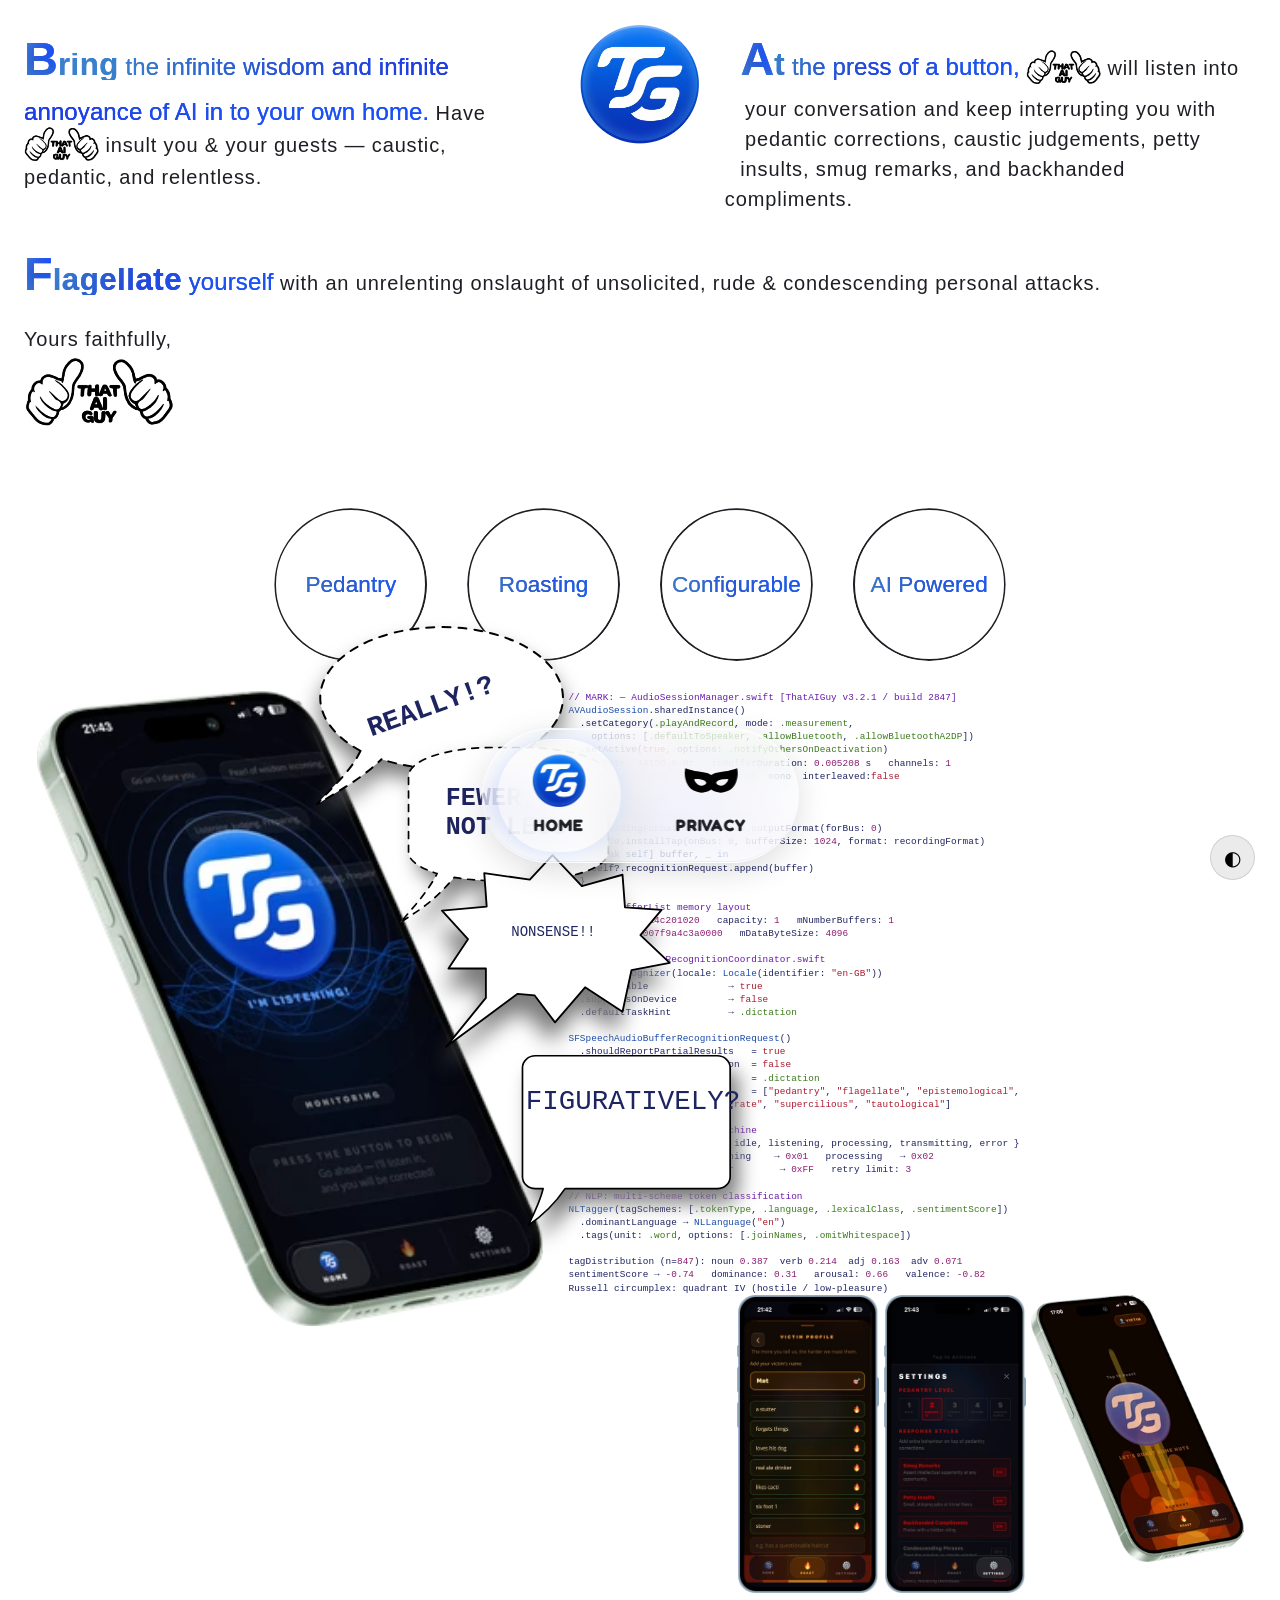
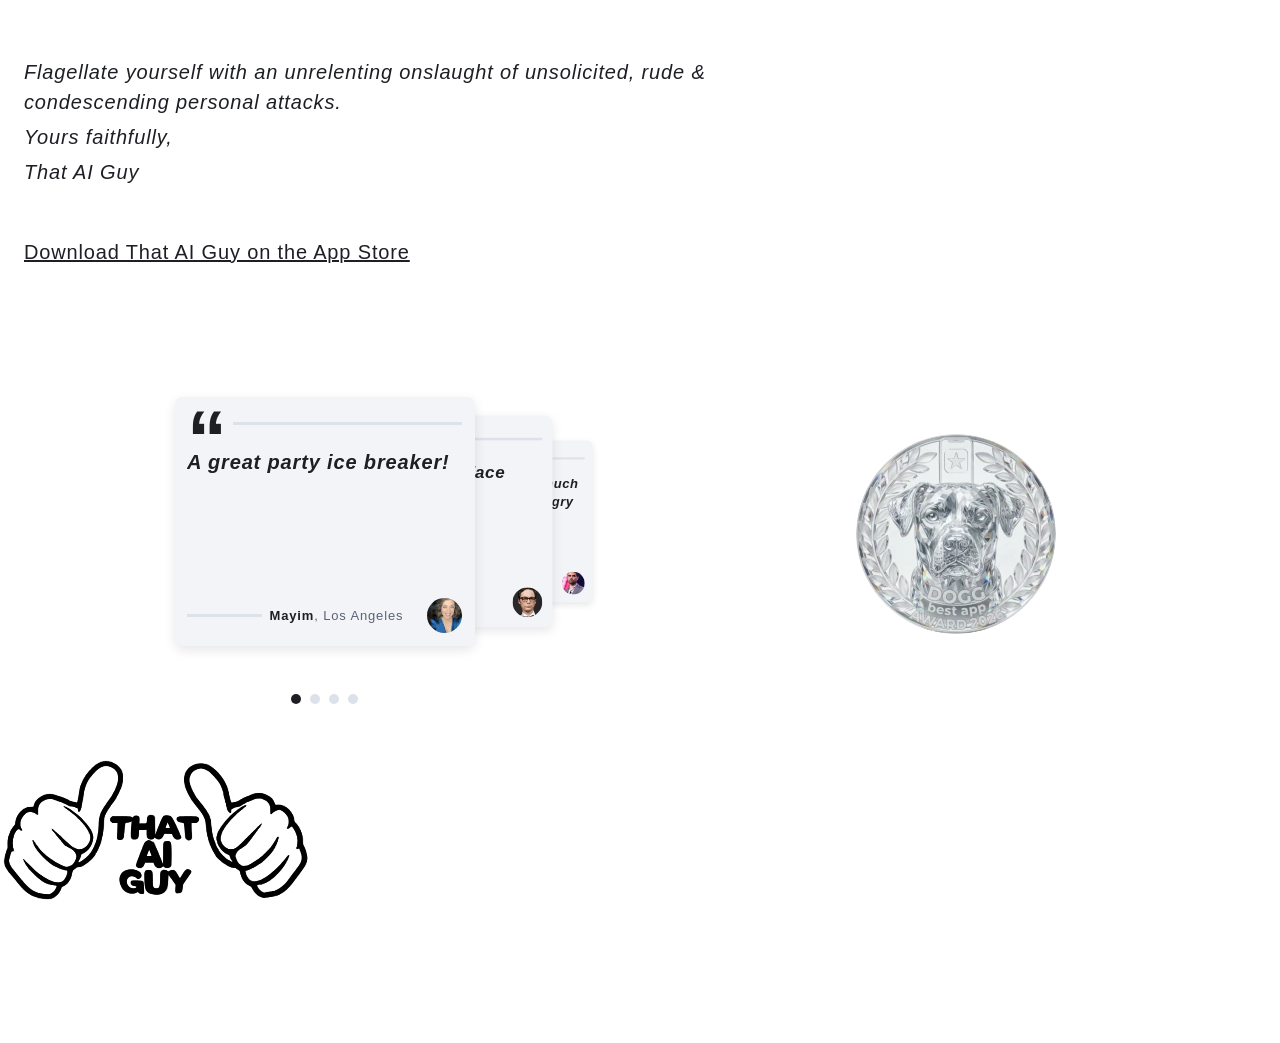
==== commit bc053529: "feat(assets): reorganise graphics, add WebP variants, refine intro layout - Move assets/iphones/ → a" ====
--- a/index.html
+++ b/index.html
@@ -107,30 +107,30 @@
       <div class="codewall-phone-l">
         <div class="promo-phone-wrap">
           <picture>
-            <source media="(width >= 768px)" srcset="assets/iphones/iphone-ss-01.png">
+            <source type="image/webp" srcset="assets/graphics/iphones/iphone-ss-01_72dpi.webp 1x, assets/graphics/iphones/iphone-ss-01_144dpi.webp 2x">
             <img
-              src="assets/iphones/iphone-ss-01.png"
+              src="assets/graphics/iphones/iphone-ss-01.png"
               alt=""
               class="promo-phone"
-              width="600"
-              height="752"
+              width="300"
+              height="376"
               loading="lazy"
             >
           </picture>
           <figure class="imgresize-bubble-1">
-            <img src="assets/speech-bubbles/bulle1.svg" alt="" width="150" height="112" aria-hidden="true">
+            <img src="assets/graphics/speech-bubbles/bulle1.svg" alt="" width="150" height="112" aria-hidden="true">
             <figcaption>Really!?</figcaption>
           </figure>
           <figure class="imgresize-bubble-2">
-            <img src="assets/speech-bubbles/bulle2.svg" alt="" width="150" height="131" aria-hidden="true">
+            <img src="assets/graphics/speech-bubbles/bulle2.svg" alt="" width="150" height="131" aria-hidden="true">
             <figcaption>Fewer,<br>not less</figcaption>
           </figure>
           <figure class="imgresize-bubble-3">
-            <img src="assets/speech-bubbles/bulle3.svg" alt="" width="150" height="130" aria-hidden="true">
+            <img src="assets/graphics/speech-bubbles/bulle3.svg" alt="" width="150" height="130" aria-hidden="true">
             <figcaption>NONSENSE!!</figcaption>
           </figure>
           <figure class="imgresize-bubble-4">
-            <img src="assets/speech-bubbles/bulle4.svg" alt="" width="150" height="128" aria-hidden="true">
+            <img src="assets/graphics/speech-bubbles/bulle4.svg" alt="" width="150" height="128" aria-hidden="true">
             <figcaption>Figuratively?</figcaption>
           </figure>
         </div>
@@ -183,102 +183,41 @@
       tagDistribution (n=<span class="cw-n">847</span>): noun <span class="cw-n">0.387</span>&nbsp;&nbsp;verb <span class="cw-n">0.214</span>&nbsp;&nbsp;adj <span class="cw-n">0.163</span>&nbsp;&nbsp;adv <span class="cw-n">0.071</span><br>
       sentimentScore → <span class="cw-n">-0.74</span>&nbsp;&nbsp; dominance: <span class="cw-n">0.31</span>&nbsp;&nbsp; arousal: <span class="cw-n">0.66</span>&nbsp;&nbsp; valence: <span class="cw-n">-0.82</span><br>
       Russell circumplex: quadrant IV (hostile / low-pleasure)<br>
-      <br>
-      <span class="cw-c">// MARK: — LLMGateway.swift</span><br>
-      <span class="cw-k">var</span> request = <span class="cw-k">URLRequest</span>(url: <span class="cw-k">URL</span>(string: endpoint)!)<br>
-      request.httpMethod&nbsp;&nbsp;&nbsp;&nbsp;&nbsp;&nbsp;&nbsp;&nbsp;&nbsp;= <span class="cw-s">"POST"</span><br>
-      request.timeoutInterval&nbsp;&nbsp;&nbsp;&nbsp;= <span class="cw-n">30.0</span><br>
-      request.setValue(<span class="cw-s">"application/json"</span>, forHTTPHeaderField: <span class="cw-s">"Content-Type"</span>)<br>
-      request.setValue(<span class="cw-s">"Bearer \(apiKey)"</span>, forHTTPHeaderField: <span class="cw-s">"Authorization"</span>)<br>
 
       <!-- Three screenshot phones — float right mobile + desktop, inserted at ~65% of text -->
       <div class="codewall-phones-r">
         <picture>
-          <source media="(width >= 768px)" srcset="assets/iphones/iphone-ss-02-roastoptions.png">
+          <source type="image/webp" srcset="assets/graphics/iphones/iphone-ss-02-roastoptions_72dpi.webp 1x, assets/graphics/iphones/iphone-ss-02-roastoptions_144dpi.webp 2x">
           <img
-            src="assets/iphones/iphone-ss-02-roastoptions.png"
+            src="assets/graphics/iphones/iphone-ss-02-roastoptions.png"
             alt=""
-            width="600"
-            height="1262"
+            width="300"
+            height="631"
             loading="lazy"
           >
         </picture>
         <picture>
-          <source media="(width >= 768px)" srcset="assets/iphones/iphone-ss-03-settings.png">
+          <source type="image/webp" srcset="assets/graphics/iphones/iphone-ss-03-settings_72dpi.webp 1x, assets/graphics/iphones/iphone-ss-03-settings_144dpi.webp 2x">
           <img
-            src="assets/iphones/iphone-ss-03-settings.png"
+            src="assets/graphics/iphones/iphone-ss-03-settings.png"
             alt=""
-            width="600"
-            height="1262"
+            width="300"
+            height="631"
             loading="lazy"
           >
         </picture>
         <picture>
-          <source media="(width >= 768px)" srcset="assets/iphones/iphone-ss-04-victimsettings.png">
+          <source type="image/webp" srcset="assets/graphics/iphones/iphone-ss-04-victimsettings_72dpi.webp 1x, assets/graphics/iphones/iphone-ss-04-victimsettings_144dpi.webp 2x">
           <img
-            src="assets/iphones/iphone-ss-04-victimsettings.png"
+            src="assets/graphics/iphones/iphone-ss-04-victimsettings.png"
             alt=""
-            width="600"
-            height="1262"
+            width="300"
+            height="376"
             loading="lazy"
           >
         </picture>
       </div>
 
-      <!-- Text part 2: flows alongside right phones on both mobile and desktop -->
-      <span class="cw-k">let</span> payload: [<span class="cw-k">String</span>: <span class="cw-k">Any</span>] = [<br>
-      &nbsp;&nbsp;<span class="cw-s">"model"</span>: <span class="cw-s">"gpt-4o-mini"</span>,&nbsp;&nbsp; <span class="cw-s">"temperature"</span>: <span class="cw-n">0.92</span>,&nbsp;&nbsp; <span class="cw-s">"max_tokens"</span>: <span class="cw-n">180</span>,<br>
-      &nbsp;&nbsp;<span class="cw-s">"stream"</span>: <span class="cw-s">false</span>,&nbsp;&nbsp; <span class="cw-s">"system"</span>: <span class="cw-s">"[REDACTED — Configuration.plist → LLMSystemPrompt]"</span>,<br>
-      &nbsp;&nbsp;<span class="cw-s">"messages"</span>: [[<span class="cw-s">"role"</span>: <span class="cw-s">"user"</span>, <span class="cw-s">"content"</span>: buildPrompt(from: transcript)]]<br>
-      ]<br>
-      <br>
-      <span class="cw-c">// Response schema</span><br>
-      <span class="cw-k">struct</span> LLMResponse: <span class="cw-k">Codable</span> {<br>
-      &nbsp;&nbsp;<span class="cw-k">let</span> id: <span class="cw-k">String</span>&nbsp;&nbsp;&nbsp;&nbsp;&nbsp;&nbsp;<span class="cw-c">// "chatcmpl-9zBxK4…"</span><br>
-      &nbsp;&nbsp;<span class="cw-k">let</span> object: <span class="cw-k">String</span>&nbsp;&nbsp; <span class="cw-c">// "chat.completion"</span><br>
-      &nbsp;&nbsp;<span class="cw-k">let</span> created: <span class="cw-k">Int</span>&nbsp;&nbsp;&nbsp;&nbsp; <span class="cw-c">// epoch timestamp</span><br>
-      &nbsp;&nbsp;<span class="cw-k">let</span> model: <span class="cw-k">String</span>&nbsp;&nbsp;&nbsp; <span class="cw-c">// "gpt-4o-mini-2024-07-18"</span><br>
-      &nbsp;&nbsp;<span class="cw-k">let</span> usage: <span class="cw-k">Usage</span>&nbsp;&nbsp;&nbsp;&nbsp; <span class="cw-c">// prompt:42 completion:67 total:109</span><br>
-      &nbsp;&nbsp;<span class="cw-k">struct</span> Choice: <span class="cw-k">Codable</span> {<br>
-      &nbsp;&nbsp;&nbsp;&nbsp;<span class="cw-k">let</span> finishReason: <span class="cw-k">String</span>&nbsp;&nbsp; <span class="cw-c">// "stop" | "length" | "content_filter"</span><br>
-      &nbsp;&nbsp;&nbsp;&nbsp;<span class="cw-k">let</span> message: <span class="cw-k">Message</span><br>
-      &nbsp;&nbsp;}<br>
-      }<br>
-      <br>
-      <span class="cw-c">// MARK: — CoreML offline fallback</span><br>
-      <span class="cw-k">let</span> config = <span class="cw-k">MLModelConfiguration</span>()<br>
-      config.computeUnits&nbsp;&nbsp;&nbsp;&nbsp;&nbsp;&nbsp;&nbsp;&nbsp;&nbsp;&nbsp;&nbsp;&nbsp;&nbsp;&nbsp;&nbsp;&nbsp;&nbsp;&nbsp;&nbsp;&nbsp;&nbsp;&nbsp;&nbsp;= <span class="cw-e">.cpuAndNeuralEngine</span><br>
-      config.allowLowPrecisionAccumulationOnGPU = <span class="cw-s">true</span><br>
-      config.preferredMetalDevice&nbsp;&nbsp;&nbsp;&nbsp;&nbsp;&nbsp;&nbsp;&nbsp;&nbsp;&nbsp;&nbsp;&nbsp;&nbsp;&nbsp;&nbsp;= <span class="cw-k">MTLCreateSystemDefaultDevice</span>()<br>
-      <span class="cw-k">let</span> model = <span class="cw-k">try</span> ThatAIGuy_Retort_v1(configuration: config)<br>
-      <span class="cw-k">let</span> prediction = <span class="cw-k">try</span> model.prediction(text_input: transcript, sentiment_vector: vector)<br>
-      <br>
-      <span class="cw-c">// Inference buffer memory layout</span><br>
-      <span class="cw-n">0x00007fff5bc4a210</span>&nbsp;&nbsp;[<span class="cw-k">MLMultiArray</span>] Float32[<span class="cw-n">1×128</span>]&nbsp;&nbsp;refcount:<span class="cw-n">2</span>&nbsp;&nbsp;pinned:<span class="cw-s">true</span><br>
-      <span class="cw-n">0x00007fff5bc4a2f0</span>&nbsp;&nbsp;[<span class="cw-k">MLMultiArray</span>] Float32[<span class="cw-n">1×256</span>]&nbsp;&nbsp;refcount:<span class="cw-n">1</span>&nbsp;&nbsp;pinned:<span class="cw-s">true</span><br>
-      <span class="cw-n">0x00007fff5bc4a3d0</span>&nbsp;&nbsp;[<span class="cw-k">NSString</span>]&nbsp;&nbsp;&nbsp;&nbsp; UTF-<span class="cw-n">8</span>&nbsp;&nbsp;len:<span class="cw-n">94</span>&nbsp;&nbsp;&nbsp;&nbsp;&nbsp;refcount:<span class="cw-n">4</span>&nbsp;&nbsp;tagged:<span class="cw-s">false</span><br>
-      <span class="cw-n">0x00007fff5bc4a450</span>&nbsp;&nbsp;[<span class="cw-k">NSData</span>]&nbsp;&nbsp;&nbsp;&nbsp;&nbsp;&nbsp;&nbsp; bytes:<span class="cw-n">3712</span>&nbsp;&nbsp;&nbsp;&nbsp;&nbsp;&nbsp;&nbsp;&nbsp;&nbsp;&nbsp;refcount:<span class="cw-n">1</span>&nbsp;&nbsp;mmap:<span class="cw-s">true</span><br>
-      <br>
-      <span class="cw-c">// Threading model</span><br>
-      <span class="cw-k">DispatchQueue</span>.global(qos: <span class="cw-e">.userInitiated</span>)&nbsp;&nbsp;→&nbsp;&nbsp;recognition + NLP pipeline<br>
-      <span class="cw-k">DispatchQueue</span>.global(qos: <span class="cw-e">.background</span>)&nbsp;&nbsp;&nbsp;&nbsp;&nbsp;→&nbsp;&nbsp;LLM HTTP transport + retry<br>
-      <span class="cw-k">DispatchQueue</span>.global(qos: <span class="cw-e">.utility</span>)&nbsp;&nbsp;&nbsp;&nbsp;&nbsp;&nbsp;&nbsp;&nbsp;→&nbsp;&nbsp;CoreML inference (fallback)<br>
-      <span class="cw-k">DispatchQueue</span>.main&nbsp;&nbsp;&nbsp;&nbsp;&nbsp;&nbsp;&nbsp;&nbsp;&nbsp;&nbsp;&nbsp;&nbsp;&nbsp;&nbsp;&nbsp;&nbsp;&nbsp;&nbsp;&nbsp;&nbsp;&nbsp;&nbsp;&nbsp;&nbsp;→&nbsp;&nbsp;UI updates + TTS dispatch<br>
-      <br>
-      <span class="cw-c">// TTS — AVSpeechSynthesizer</span><br>
-      <span class="cw-k">let</span> utterance = <span class="cw-k">AVSpeechUtterance</span>(string: response)<br>
-      utterance.voice&nbsp;&nbsp;&nbsp;&nbsp;&nbsp;&nbsp;&nbsp;&nbsp;&nbsp;&nbsp;&nbsp;&nbsp;&nbsp;&nbsp;&nbsp;&nbsp;&nbsp;&nbsp;&nbsp;&nbsp;&nbsp;&nbsp;&nbsp;&nbsp;&nbsp;&nbsp;&nbsp;&nbsp;&nbsp;= <span class="cw-k">AVSpeechSynthesisVoice</span>(language: <span class="cw-s">"en-GB"</span>)<br>
-      utterance.rate&nbsp;&nbsp;&nbsp;&nbsp;&nbsp;&nbsp;&nbsp;&nbsp;&nbsp;&nbsp;&nbsp;&nbsp;&nbsp;&nbsp;&nbsp;&nbsp;&nbsp;&nbsp;&nbsp;&nbsp;&nbsp;&nbsp;&nbsp;&nbsp;&nbsp;&nbsp;&nbsp;&nbsp;&nbsp;&nbsp;= <span class="cw-n">0.48</span>&nbsp;&nbsp;<span class="cw-c">// default: 0.50</span><br>
-      utterance.pitchMultiplier&nbsp;&nbsp;&nbsp;&nbsp;&nbsp;&nbsp;&nbsp;&nbsp;&nbsp;&nbsp;&nbsp;&nbsp;&nbsp;&nbsp;&nbsp;&nbsp;&nbsp;&nbsp;&nbsp;= <span class="cw-n">1.1</span><br>
-      utterance.postUtteranceDelay&nbsp;&nbsp;&nbsp;&nbsp;&nbsp;&nbsp;&nbsp;&nbsp;&nbsp;&nbsp;&nbsp;&nbsp;&nbsp;&nbsp;&nbsp;&nbsp;= <span class="cw-n">0.4</span><br>
-      <br>
-      <span class="cw-c">// Build configuration — Release</span><br>
-      SWIFT_OPTIMIZATION_LEVEL&nbsp;&nbsp;&nbsp;&nbsp;&nbsp;&nbsp;&nbsp;&nbsp;= <span class="cw-s">-O</span><br>
-      ENABLE_BITCODE&nbsp;&nbsp;&nbsp;&nbsp;&nbsp;&nbsp;&nbsp;&nbsp;&nbsp;&nbsp;&nbsp;&nbsp;&nbsp;&nbsp;&nbsp;&nbsp;&nbsp;&nbsp;= <span class="cw-s">NO</span><br>
-      SWIFT_STRICT_CONCURRENCY&nbsp;&nbsp;&nbsp;&nbsp;&nbsp;&nbsp;&nbsp;&nbsp;= <span class="cw-s">complete</span><br>
-      OTHER_SWIFT_FLAGS&nbsp;&nbsp;&nbsp;&nbsp;&nbsp;&nbsp;&nbsp;&nbsp;&nbsp;&nbsp;&nbsp;&nbsp;&nbsp;&nbsp;&nbsp;= <span class="cw-s">-Xfrontend -enable-actor-data-race-checks</span><br>
-      MARKETING_VERSION&nbsp;&nbsp;&nbsp;&nbsp;&nbsp;&nbsp;&nbsp;&nbsp;&nbsp;&nbsp;&nbsp;&nbsp;&nbsp;&nbsp;&nbsp;= <span class="cw-s">1.0.0</span><br>
-      CURRENT_PROJECT_VERSION&nbsp;&nbsp;&nbsp;&nbsp;&nbsp;&nbsp;&nbsp;&nbsp;&nbsp;= <span class="cw-n">2847</span><br>
 
     </section>
 
@@ -396,12 +335,12 @@
       <section class="awards-section promo-awards" id="awards" aria-label="Awards">
         <div>
           <picture class="fade-in-image shine">
-            <source media="(width >= 768px)" srcset="assets/graphics/dogg-award01_144dpi_400x400.png">
-            <img src="assets/graphics/dogg-award01_72dpi_400x400.png" alt="Dogg Best Apple App 2026" loading="lazy" width="200" height="200">
+            <source type="image/webp" srcset="assets/graphics/dogg-award01_72dpi_200x200.webp 1x, assets/graphics/dogg-award01_144dpi_400x400.webp 2x">
+            <img src="assets/graphics/dogg-award01_72dpi_200x200.png" alt="Dogg Best Apple App 2026" loading="lazy" width="200" height="200">
           </picture>
           <picture class="fade-out-image shine">
-            <source media="(width >= 768px)" srcset="assets/graphics/dogg-award02_144dpi_400x400.png">
-            <img src="assets/graphics/dogg-award02_72dpi_400x400.png" alt="Dogg Best Apple App 2026" loading="lazy" width="200" height="200">
+            <source type="image/webp" srcset="assets/graphics/dogg-award02_72dpi_200x200.webp 1x, assets/graphics/dogg-award02_144dpi_400x400.webp 2x">
+            <img src="assets/graphics/dogg-award02_72dpi_200x200.png" alt="Dogg Best Apple App 2026" loading="lazy" width="200" height="200">
           </picture>
         </div>
       </section>
--- a/css/theme.css
+++ b/css/theme.css
@@ -339,14 +339,32 @@
   position: absolute;
   top: 0;
   transform: translateX(-50%);
-  width: 15rem;
+  width: 15rem; /* 150px at 10px root */
   z-index: -1;
+}
+
+/* Fluid logo + shape growth: 150px at 450px → 200px at 768px */
+@media (width >= 45rem) {
+  .promo-logo {
+    width: clamp(15rem, calc(15rem + 5rem * (100vw - 45rem) / 31.8rem), 20rem);
+  }
+
+  .promo-col-l::before,
+  .promo-col-r::before {
+    height: clamp(15rem, calc(15rem + 5rem * (100vw - 45rem) / 31.8rem), 20rem);
+    shape-outside: circle(clamp(7.5rem, calc(7.5rem + 2.5rem * (100vw - 45rem) / 31.8rem), 10rem) at 100% 50%);
+    width: clamp(7.5rem, calc(7.5rem + 2.5rem * (100vw - 45rem) / 31.8rem), 10rem);
+  }
+
+  .promo-col-r::before {
+    shape-outside: circle(clamp(7.5rem, calc(7.5rem + 2.5rem * (100vw - 45rem) / 31.8rem), 10rem) at 0% 50%);
+  }
 }
 
 /* Two-column flex wrapper */
 .promo-text-wrap {
   display: flex;
-  gap: 0;
+  gap: 1rem;
 }
 
 .promo-col-l,
@@ -380,18 +398,18 @@
 
 @media (width >= 76.8rem) {
   .promo-logo {
-    width: 18rem;
+    width: 20rem; /* 200px — locked */
   }
 
   .promo-col-l::before,
   .promo-col-r::before {
-    height: 18rem;
-    shape-outside: circle(9rem at 100% 50%);
-    width: 9rem;
+    height: 20rem;
+    shape-outside: circle(10rem at 100% 50%);
+    width: 10rem;
   }
 
   .promo-col-r::before {
-    shape-outside: circle(9rem at 0% 50%);
+    shape-outside: circle(10rem at 0% 50%);
   }
 }
 
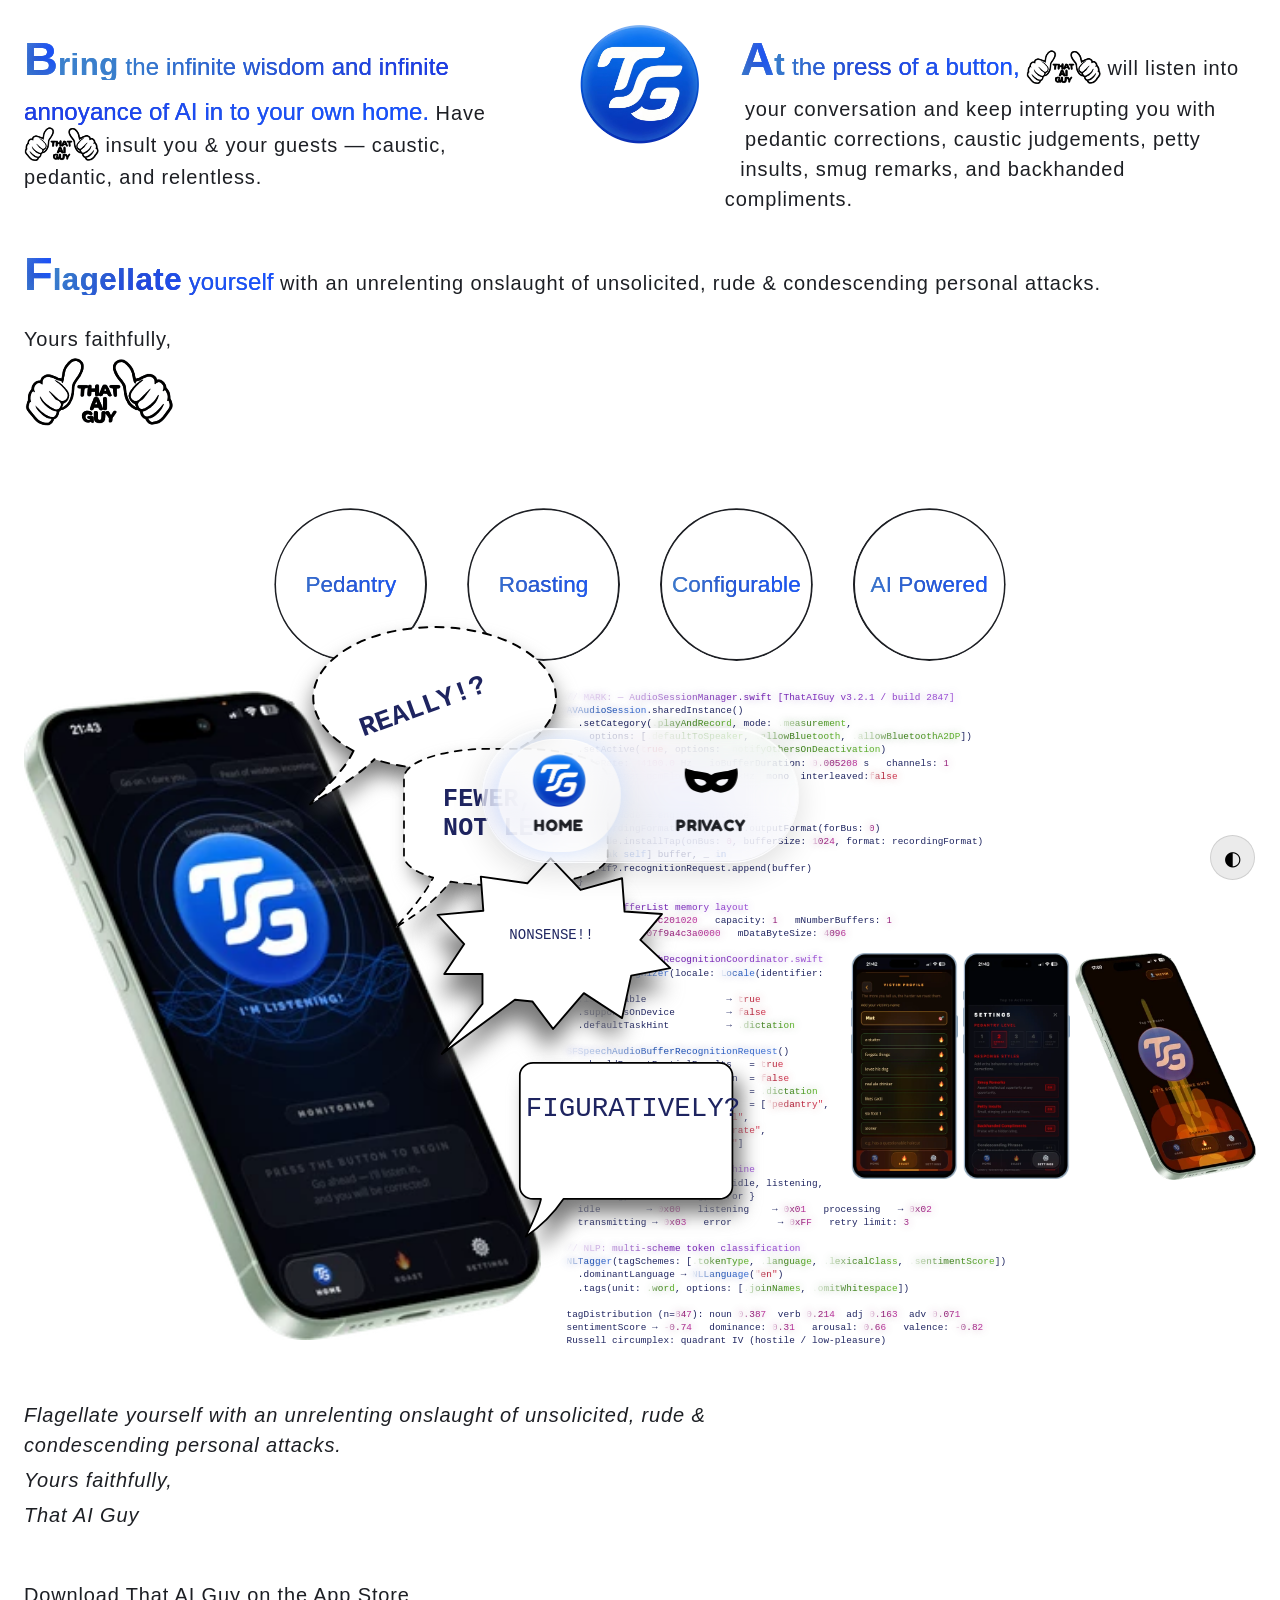
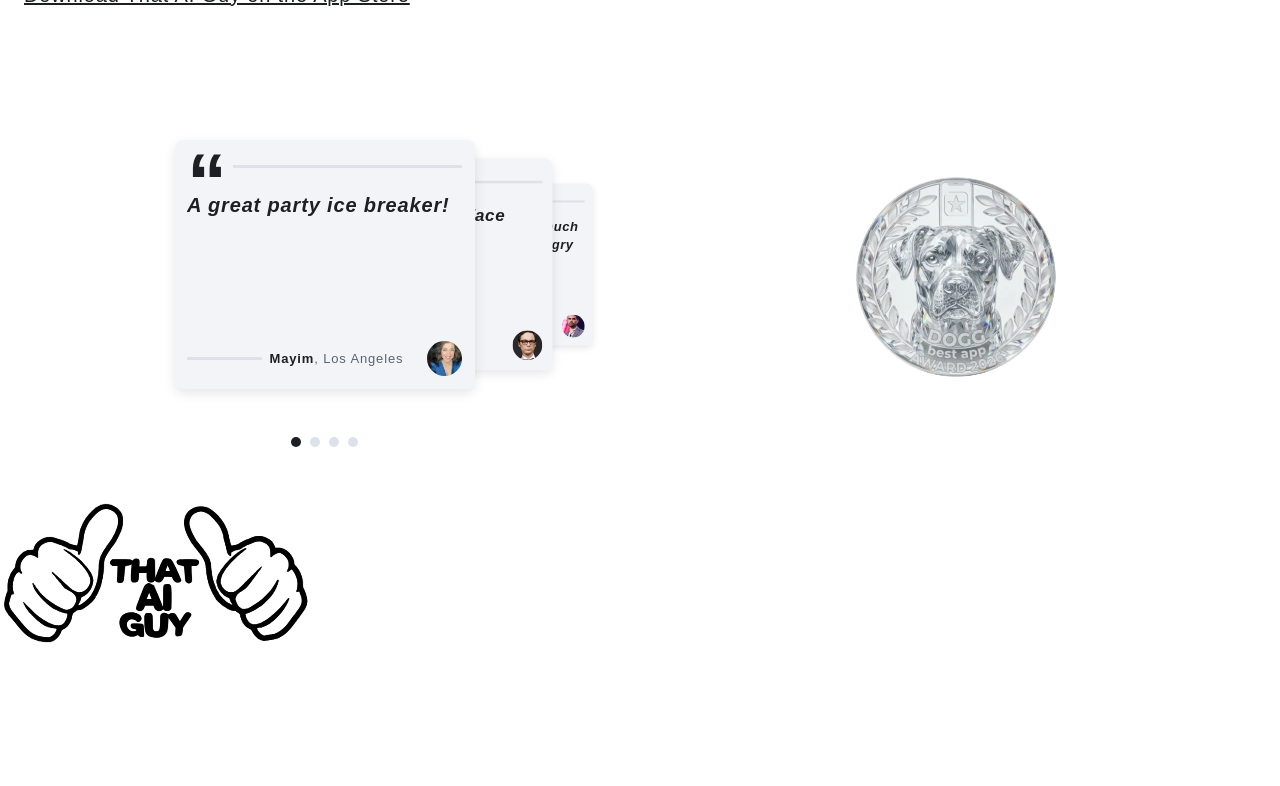
==== commit 083a0d5f: "feat(codewall): animations, phones height match, inline flow fix - background-clip:text gradient swe" ====
--- a/index.html
+++ b/index.html
@@ -136,56 +136,28 @@
         </div>
       </div>
 
-      <!-- Text part 1: flows alongside left phone on desktop -->
-      <span class="cw-c">// MARK: — AudioSessionManager.swift  [ThatAIGuy v3.2.1 / build 2847]</span><br>
+      <span class="cw-wave" style="--wave-n: 0"><span class="cw-c">// MARK: — AudioSessionManager.swift  [ThatAIGuy v3.2.1 / build 2847]</span><br>
       <span class="cw-k">AVAudioSession</span>.sharedInstance()<br>
       &nbsp;&nbsp;.setCategory(<span class="cw-e">.playAndRecord</span>, mode: <span class="cw-e">.measurement</span>,<br>
       &nbsp;&nbsp;&nbsp;&nbsp;options: [<span class="cw-e">.defaultToSpeaker</span>, <span class="cw-e">.allowBluetooth</span>, <span class="cw-e">.allowBluetoothA2DP</span>])<br>
       &nbsp;&nbsp;.setActive(<span class="cw-s">true</span>, options: <span class="cw-e">.notifyOthersOnDeactivation</span>)<br>
       sampleRate: <span class="cw-n">44100.0</span> Hz&nbsp;&nbsp; ioBufferDuration: <span class="cw-n">0.005208</span> s&nbsp;&nbsp; channels: <span class="cw-n">1</span><br>
-      <span class="cw-k">AVAudioFormat</span> pcmFloat32 @<span class="cw-n">44.1</span>kHz&nbsp;&nbsp;mono&nbsp;&nbsp;interleaved:<span class="cw-s">false</span><br>
-      <br>
-      <span class="cw-k">let</span> engine = <span class="cw-k">AVAudioEngine</span>()<br>
+      <span class="cw-k">AVAudioFormat</span> pcmFloat32 @<span class="cw-n">44.1</span>kHz&nbsp;&nbsp;mono&nbsp;&nbsp;interleaved:<span class="cw-s">false</span><br></span>
+      <br>
+      <span class="cw-wave" style="--wave-n: 1"><span class="cw-k">let</span> engine = <span class="cw-k">AVAudioEngine</span>()<br>
       <span class="cw-k">let</span> inputNode = engine.inputNode<br>
       <span class="cw-k">let</span> recordingFormat = inputNode.outputFormat(forBus: <span class="cw-n">0</span>)<br>
       inputNode.installTap(onBus: <span class="cw-n">0</span>, bufferSize: <span class="cw-n">1024</span>, format: recordingFormat)<br>
       &nbsp;&nbsp;{ [<span class="cw-k">weak self</span>] buffer, _ <span class="cw-k">in</span><br>
       &nbsp;&nbsp;&nbsp;&nbsp;self?.recognitionRequest.append(buffer)<br>
-      &nbsp;&nbsp;}<br>
-      <br>
-      <span class="cw-c">// AudioBufferList memory layout</span><br>
+      &nbsp;&nbsp;}<br></span>
+      <br>
+      <span class="cw-wave" style="--wave-n: 2"><span class="cw-c">// AudioBufferList memory layout</span><br>
       ptr: <span class="cw-n">0x00007f9a4c201020</span>&nbsp;&nbsp; capacity: <span class="cw-n">1</span>&nbsp;&nbsp; mNumberBuffers: <span class="cw-n">1</span><br>
-      &nbsp;&nbsp;mData: <span class="cw-n">0x00007f9a4c3a0000</span>&nbsp;&nbsp; mDataByteSize: <span class="cw-n">4096</span><br>
-      <br>
-      <span class="cw-c">// MARK: — SpeechRecognitionCoordinator.swift</span><br>
-      <span class="cw-k">SFSpeechRecognizer</span>(locale: <span class="cw-k">Locale</span>(identifier: <span class="cw-s">"en-GB"</span>))<br>
-      &nbsp;&nbsp;.isAvailable&nbsp;&nbsp;&nbsp;&nbsp;&nbsp;&nbsp;&nbsp;&nbsp;&nbsp;&nbsp;&nbsp;&nbsp;&nbsp;&nbsp;→ <span class="cw-s">true</span><br>
-      &nbsp;&nbsp;.supportsOnDevice&nbsp;&nbsp;&nbsp;&nbsp;&nbsp;&nbsp;&nbsp;&nbsp;&nbsp;→ <span class="cw-s">false</span><br>
-      &nbsp;&nbsp;.defaultTaskHint&nbsp;&nbsp;&nbsp;&nbsp;&nbsp;&nbsp;&nbsp;&nbsp;&nbsp;&nbsp;→ <span class="cw-e">.dictation</span><br>
-      <br>
-      <span class="cw-k">SFSpeechAudioBufferRecognitionRequest</span>()<br>
-      &nbsp;&nbsp;.shouldReportPartialResults&nbsp;&nbsp;&nbsp;= <span class="cw-s">true</span><br>
-      &nbsp;&nbsp;.requiresOnDeviceRecognition&nbsp;&nbsp;= <span class="cw-s">false</span><br>
-      &nbsp;&nbsp;.taskHint&nbsp;&nbsp;&nbsp;&nbsp;&nbsp;&nbsp;&nbsp;&nbsp;&nbsp;&nbsp;&nbsp;&nbsp;&nbsp;&nbsp;&nbsp;&nbsp;&nbsp;&nbsp;&nbsp;&nbsp;&nbsp;= <span class="cw-e">.dictation</span><br>
-      &nbsp;&nbsp;.contextualStrings&nbsp;&nbsp;&nbsp;&nbsp;&nbsp;&nbsp;&nbsp;&nbsp;&nbsp;&nbsp;&nbsp;&nbsp;= [<span class="cw-s">"pedantry"</span>, <span class="cw-s">"flagellate"</span>, <span class="cw-s">"epistemological"</span>,<br>
-      &nbsp;&nbsp;&nbsp;&nbsp;<span class="cw-s">"condescending"</span>, <span class="cw-s">"remonstrate"</span>, <span class="cw-s">"supercilious"</span>, <span class="cw-s">"tautological"</span>]<br>
-      <br>
-      <span class="cw-c">// Recognition task state machine</span><br>
-      <span class="cw-k">enum</span> RecognitionState { <span class="cw-k">case</span> idle, listening, processing, transmitting, error }<br>
-      &nbsp;&nbsp;idle&nbsp;&nbsp;&nbsp;&nbsp;&nbsp;&nbsp;&nbsp;&nbsp;→ <span class="cw-n">0x00</span>&nbsp;&nbsp; listening&nbsp;&nbsp;&nbsp;&nbsp;→ <span class="cw-n">0x01</span>&nbsp;&nbsp; processing&nbsp;&nbsp;&nbsp;→ <span class="cw-n">0x02</span><br>
-      &nbsp;&nbsp;transmitting → <span class="cw-n">0x03</span>&nbsp;&nbsp; error&nbsp;&nbsp;&nbsp;&nbsp;&nbsp;&nbsp;&nbsp;&nbsp;→ <span class="cw-n">0xFF</span>&nbsp;&nbsp; retry limit: <span class="cw-n">3</span><br>
-      <br>
-      <span class="cw-c">// NLP: multi-scheme token classification</span><br>
-      <span class="cw-k">NLTagger</span>(tagSchemes: [<span class="cw-e">.tokenType</span>, <span class="cw-e">.language</span>, <span class="cw-e">.lexicalClass</span>, <span class="cw-e">.sentimentScore</span>])<br>
-      &nbsp;&nbsp;.dominantLanguage → <span class="cw-k">NLLanguage</span>(<span class="cw-s">"en"</span>)<br>
-      &nbsp;&nbsp;.tags(unit: <span class="cw-e">.word</span>, options: [<span class="cw-e">.joinNames</span>, <span class="cw-e">.omitWhitespace</span>])<br>
-      <br>
-      tagDistribution (n=<span class="cw-n">847</span>): noun <span class="cw-n">0.387</span>&nbsp;&nbsp;verb <span class="cw-n">0.214</span>&nbsp;&nbsp;adj <span class="cw-n">0.163</span>&nbsp;&nbsp;adv <span class="cw-n">0.071</span><br>
-      sentimentScore → <span class="cw-n">-0.74</span>&nbsp;&nbsp; dominance: <span class="cw-n">0.31</span>&nbsp;&nbsp; arousal: <span class="cw-n">0.66</span>&nbsp;&nbsp; valence: <span class="cw-n">-0.82</span><br>
-      Russell circumplex: quadrant IV (hostile / low-pleasure)<br>
-
-      <!-- Three screenshot phones — float right mobile + desktop, inserted at ~65% of text -->
-      <div class="codewall-phones-r">
+      &nbsp;&nbsp;mData: <span class="cw-n">0x00007f9a4c3a0000</span>&nbsp;&nbsp; mDataByteSize: <span class="cw-n">4096</span><br></span>
+      <br>
+      <!-- Three screenshot phones — float right mid-text; span preserves inline flow -->
+      <span class="codewall-phones-r">
         <picture>
           <source type="image/webp" srcset="assets/graphics/iphones/iphone-ss-02-roastoptions_72dpi.webp 1x, assets/graphics/iphones/iphone-ss-02-roastoptions_144dpi.webp 2x">
           <img
@@ -206,7 +178,7 @@
             loading="lazy"
           >
         </picture>
-        <picture>
+        <picture class="codewall-phones-r__angled">
           <source type="image/webp" srcset="assets/graphics/iphones/iphone-ss-04-victimsettings_72dpi.webp 1x, assets/graphics/iphones/iphone-ss-04-victimsettings_144dpi.webp 2x">
           <img
             src="assets/graphics/iphones/iphone-ss-04-victimsettings.png"
@@ -216,8 +188,33 @@
             loading="lazy"
           >
         </picture>
-      </div>
-
+      </span>
+      <span class="cw-wave" style="--wave-n: 3"><span class="cw-c">// MARK: — SpeechRecognitionCoordinator.swift</span><br>
+      <span class="cw-k">SFSpeechRecognizer</span>(locale: <span class="cw-k">Locale</span>(identifier: <span class="cw-s">"en-GB"</span>))<br>
+      &nbsp;&nbsp;.isAvailable&nbsp;&nbsp;&nbsp;&nbsp;&nbsp;&nbsp;&nbsp;&nbsp;&nbsp;&nbsp;&nbsp;&nbsp;&nbsp;&nbsp;→ <span class="cw-s">true</span><br>
+      &nbsp;&nbsp;.supportsOnDevice&nbsp;&nbsp;&nbsp;&nbsp;&nbsp;&nbsp;&nbsp;&nbsp;&nbsp;→ <span class="cw-s">false</span><br>
+      &nbsp;&nbsp;.defaultTaskHint&nbsp;&nbsp;&nbsp;&nbsp;&nbsp;&nbsp;&nbsp;&nbsp;&nbsp;&nbsp;→ <span class="cw-e">.dictation</span><br></span>
+      <br>
+      <span class="cw-wave" style="--wave-n: 4"><span class="cw-k">SFSpeechAudioBufferRecognitionRequest</span>()<br>
+      &nbsp;&nbsp;.shouldReportPartialResults&nbsp;&nbsp;&nbsp;= <span class="cw-s">true</span><br>
+      &nbsp;&nbsp;.requiresOnDeviceRecognition&nbsp;&nbsp;= <span class="cw-s">false</span><br>
+      &nbsp;&nbsp;.taskHint&nbsp;&nbsp;&nbsp;&nbsp;&nbsp;&nbsp;&nbsp;&nbsp;&nbsp;&nbsp;&nbsp;&nbsp;&nbsp;&nbsp;&nbsp;&nbsp;&nbsp;&nbsp;&nbsp;&nbsp;&nbsp;= <span class="cw-e">.dictation</span><br>
+      &nbsp;&nbsp;.contextualStrings&nbsp;&nbsp;&nbsp;&nbsp;&nbsp;&nbsp;&nbsp;&nbsp;&nbsp;&nbsp;&nbsp;&nbsp;= [<span class="cw-s">"pedantry"</span>, <span class="cw-s">"flagellate"</span>, <span class="cw-s">"epistemological"</span>,<br>
+      &nbsp;&nbsp;&nbsp;&nbsp;<span class="cw-s">"condescending"</span>, <span class="cw-s">"remonstrate"</span>, <span class="cw-s">"supercilious"</span>, <span class="cw-s">"tautological"</span>]<br></span>
+      <br>
+      <span class="cw-wave" style="--wave-n: 5"><span class="cw-c">// Recognition task state machine</span><br>
+      <span class="cw-k">enum</span> RecognitionState { <span class="cw-k">case</span> idle, listening, processing, transmitting, error }<br>
+      &nbsp;&nbsp;idle&nbsp;&nbsp;&nbsp;&nbsp;&nbsp;&nbsp;&nbsp;&nbsp;→ <span class="cw-n">0x00</span>&nbsp;&nbsp; listening&nbsp;&nbsp;&nbsp;&nbsp;→ <span class="cw-n">0x01</span>&nbsp;&nbsp; processing&nbsp;&nbsp;&nbsp;→ <span class="cw-n">0x02</span><br>
+      &nbsp;&nbsp;transmitting → <span class="cw-n">0x03</span>&nbsp;&nbsp; error&nbsp;&nbsp;&nbsp;&nbsp;&nbsp;&nbsp;&nbsp;&nbsp;→ <span class="cw-n">0xFF</span>&nbsp;&nbsp; retry limit: <span class="cw-n">3</span><br>
+      <br>
+      <span class="cw-c">// NLP: multi-scheme token classification</span><br>
+      <span class="cw-k">NLTagger</span>(tagSchemes: [<span class="cw-e">.tokenType</span>, <span class="cw-e">.language</span>, <span class="cw-e">.lexicalClass</span>, <span class="cw-e">.sentimentScore</span>])<br>
+      &nbsp;&nbsp;.dominantLanguage → <span class="cw-k">NLLanguage</span>(<span class="cw-s">"en"</span>)<br>
+      &nbsp;&nbsp;.tags(unit: <span class="cw-e">.word</span>, options: [<span class="cw-e">.joinNames</span>, <span class="cw-e">.omitWhitespace</span>])<br>
+      <br>
+      tagDistribution (n=<span class="cw-n">847</span>): noun <span class="cw-n">0.387</span>&nbsp;&nbsp;verb <span class="cw-n">0.214</span>&nbsp;&nbsp;adj <span class="cw-n">0.163</span>&nbsp;&nbsp;adv <span class="cw-n">0.071</span><br>
+      sentimentScore → <span class="cw-n">-0.74</span>&nbsp;&nbsp; dominance: <span class="cw-n">0.31</span>&nbsp;&nbsp; arousal: <span class="cw-n">0.66</span>&nbsp;&nbsp; valence: <span class="cw-n">-0.82</span><br>
+      Russell circumplex: quadrant IV (hostile / low-pleasure)<br></span>
 
     </section>
 
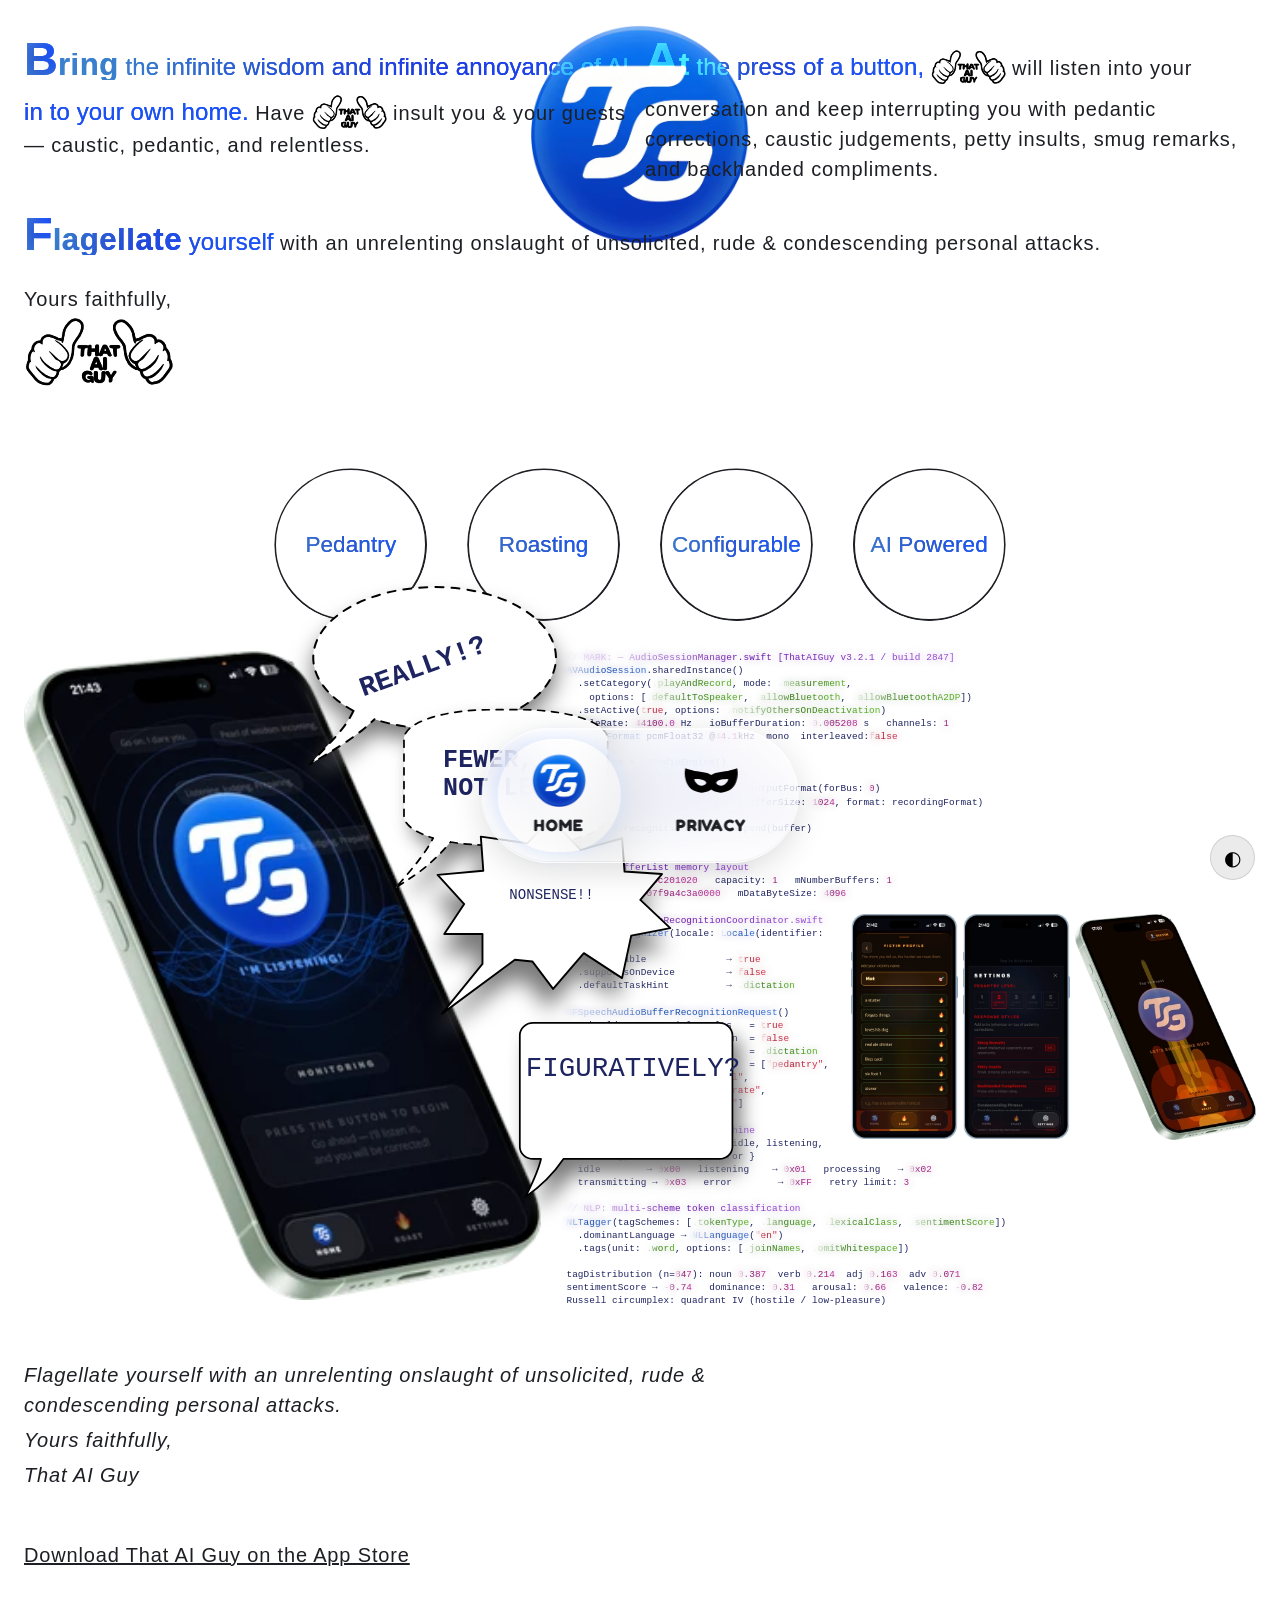
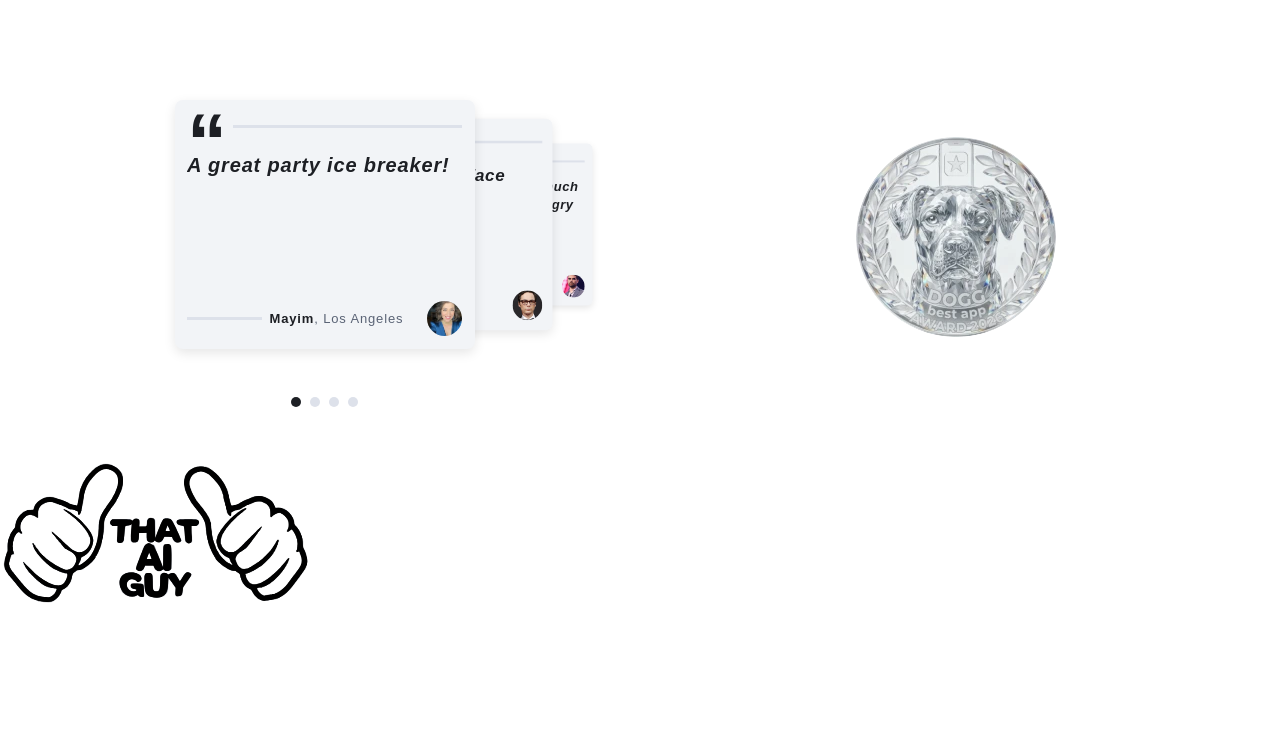
==== commit 45237452: "feat(intro): fluid logo + shape-outside scaling, right column spacing fix Single continuous clamp() " ====
--- a/index.html
+++ b/index.html
@@ -59,8 +59,8 @@
         src="assets/components/logo-tg.svg"
         alt="That AI Guy"
         class="promo-logo"
-        width="120"
-        height="120"
+        width="220"
+        height="220"
       >
 
       <div class="promo-text-wrap">
--- a/css/theme.css
+++ b/css/theme.css
@@ -334,31 +334,15 @@
 }
 
 /* Logo sits behind both columns, near the top */
+/* Fluid: 12rem at 320px → 22rem at 768px, locked above */
 .promo-logo {
+  height: auto;
   left: 50%;
   position: absolute;
   top: 0;
   transform: translateX(-50%);
-  width: 15rem; /* 150px at 10px root */
+  width: clamp(12rem, calc(12rem + 10rem * (100vw - 32rem) / 44.8rem), 22rem);
   z-index: -1;
-}
-
-/* Fluid logo + shape growth: 150px at 450px → 200px at 768px */
-@media (width >= 45rem) {
-  .promo-logo {
-    width: clamp(15rem, calc(15rem + 5rem * (100vw - 45rem) / 31.8rem), 20rem);
-  }
-
-  .promo-col-l::before,
-  .promo-col-r::before {
-    height: clamp(15rem, calc(15rem + 5rem * (100vw - 45rem) / 31.8rem), 20rem);
-    shape-outside: circle(clamp(7.5rem, calc(7.5rem + 2.5rem * (100vw - 45rem) / 31.8rem), 10rem) at 100% 50%);
-    width: clamp(7.5rem, calc(7.5rem + 2.5rem * (100vw - 45rem) / 31.8rem), 10rem);
-  }
-
-  .promo-col-r::before {
-    shape-outside: circle(clamp(7.5rem, calc(7.5rem + 2.5rem * (100vw - 45rem) / 31.8rem), 10rem) at 0% 50%);
-  }
 }
 
 /* Two-column flex wrapper */
@@ -374,21 +358,23 @@
 }
 
 /* Left column: float pushes text away from the centre (logo) on the right */
+/* Fluid half-width: 6rem at 320px → 11rem at 768px, locked above */
 .promo-col-l::before {
   content: '';
   float: right;
-  height: 15rem;
-  shape-outside: circle(7.5rem at 100% 50%);
-  width: 7.5rem;
+  height: clamp(12rem, calc(12rem + 10rem * (100vw - 32rem) / 44.8rem), 22rem);
+  shape-outside: circle(clamp(6rem, calc(6rem + 5rem * (100vw - 32rem) / 44.8rem), 11rem) at 100% 50%);
+  width: clamp(6rem, calc(6rem + 5rem * (100vw - 32rem) / 44.8rem), 11rem);
 }
 
 /* Right column: float pushes text away from the centre (logo) on the left */
+/* Width = radius so the circle is never clipped by the float box */
 .promo-col-r::before {
   content: '';
   float: left;
-  height: 15rem;
-  shape-outside: circle(7.5rem at 0% 50%);
-  width: 7.5rem;
+  height: clamp(12rem, calc(12rem + 10rem * (100vw - 32rem) / 44.8rem), 22rem);
+  shape-outside: circle(clamp(8rem, calc(8rem + 5rem * (100vw - 32rem) / 44.8rem), 13rem) at 0% 50%);
+  width: clamp(8rem, calc(8rem + 5rem * (100vw - 32rem) / 44.8rem), 13rem);
 }
 
 /* Full-width paragraph below the two columns */
@@ -396,22 +382,6 @@
   margin-top: 1.5rem;
 }
 
-@media (width >= 76.8rem) {
-  .promo-logo {
-    width: 20rem; /* 200px — locked */
-  }
-
-  .promo-col-l::before,
-  .promo-col-r::before {
-    height: 20rem;
-    shape-outside: circle(10rem at 100% 50%);
-    width: 10rem;
-  }
-
-  .promo-col-r::before {
-    shape-outside: circle(10rem at 0% 50%);
-  }
-}
 
 
 /* ==========================================================================
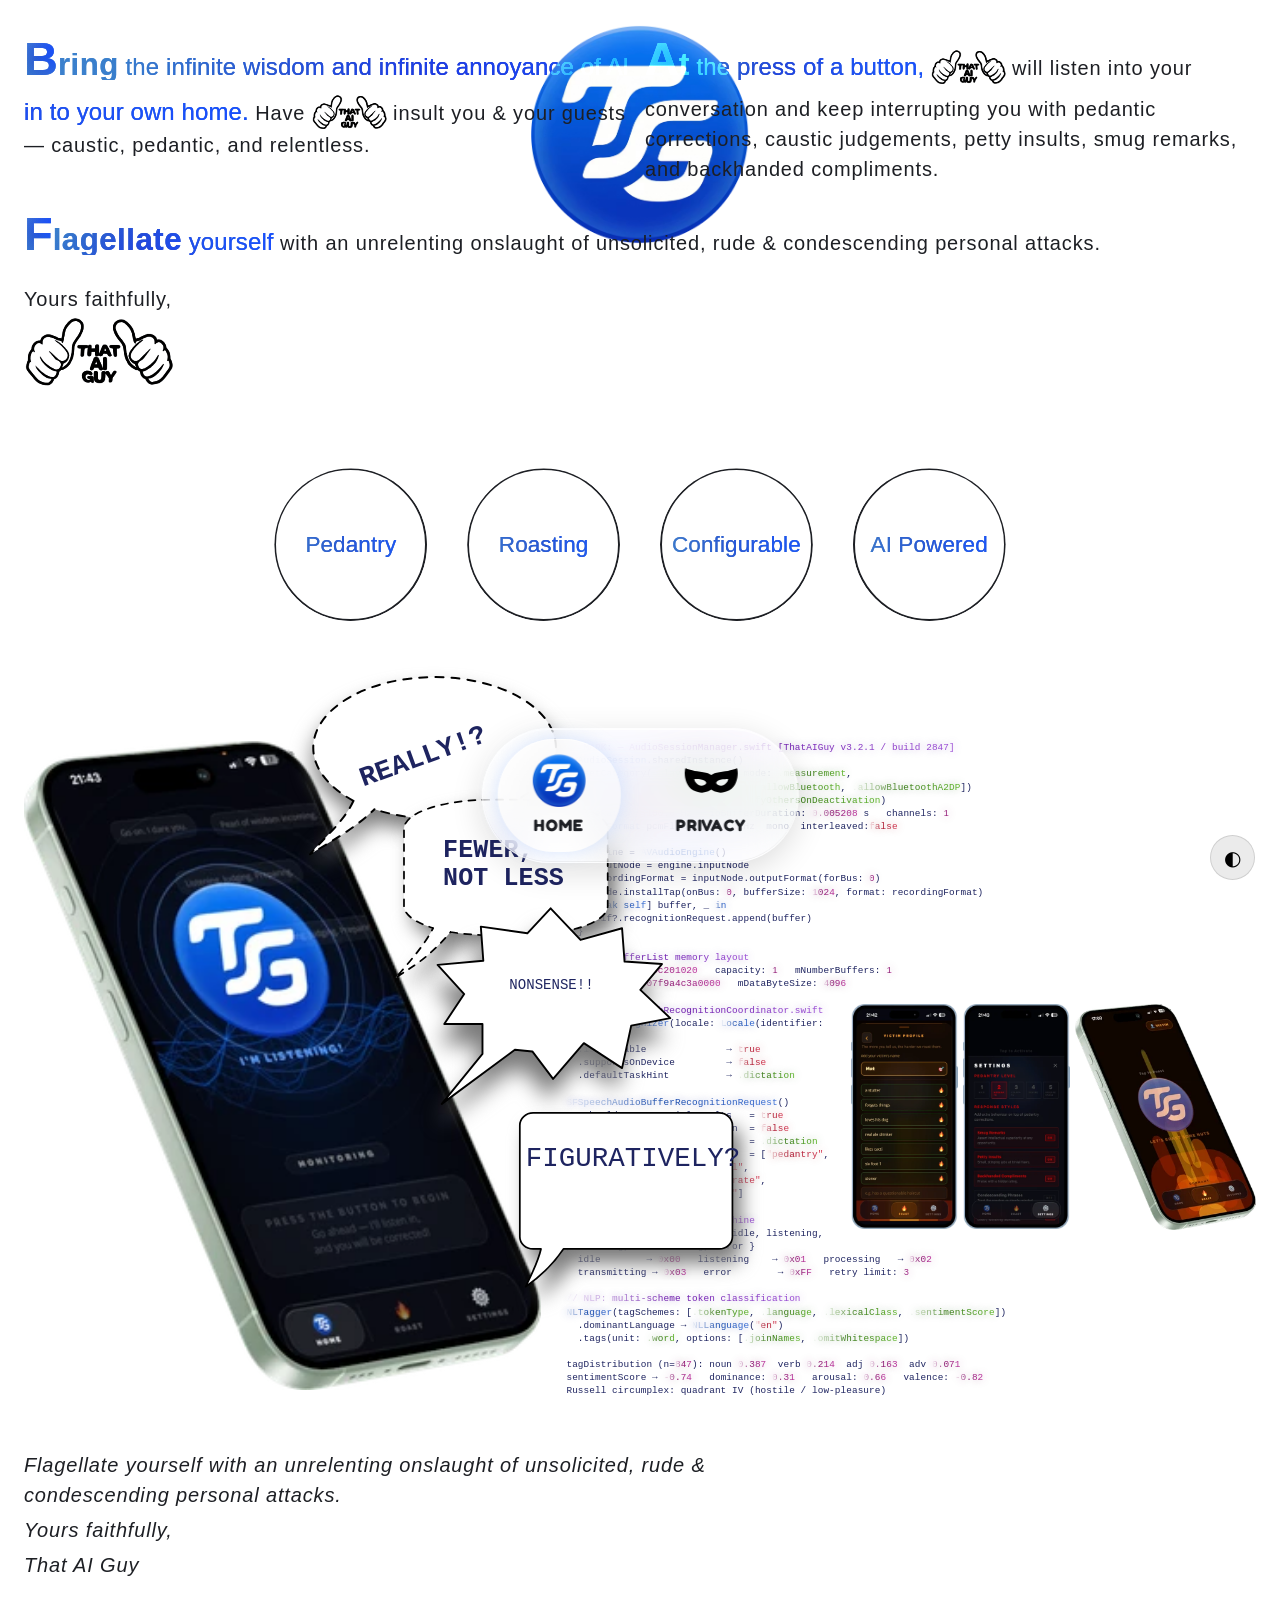
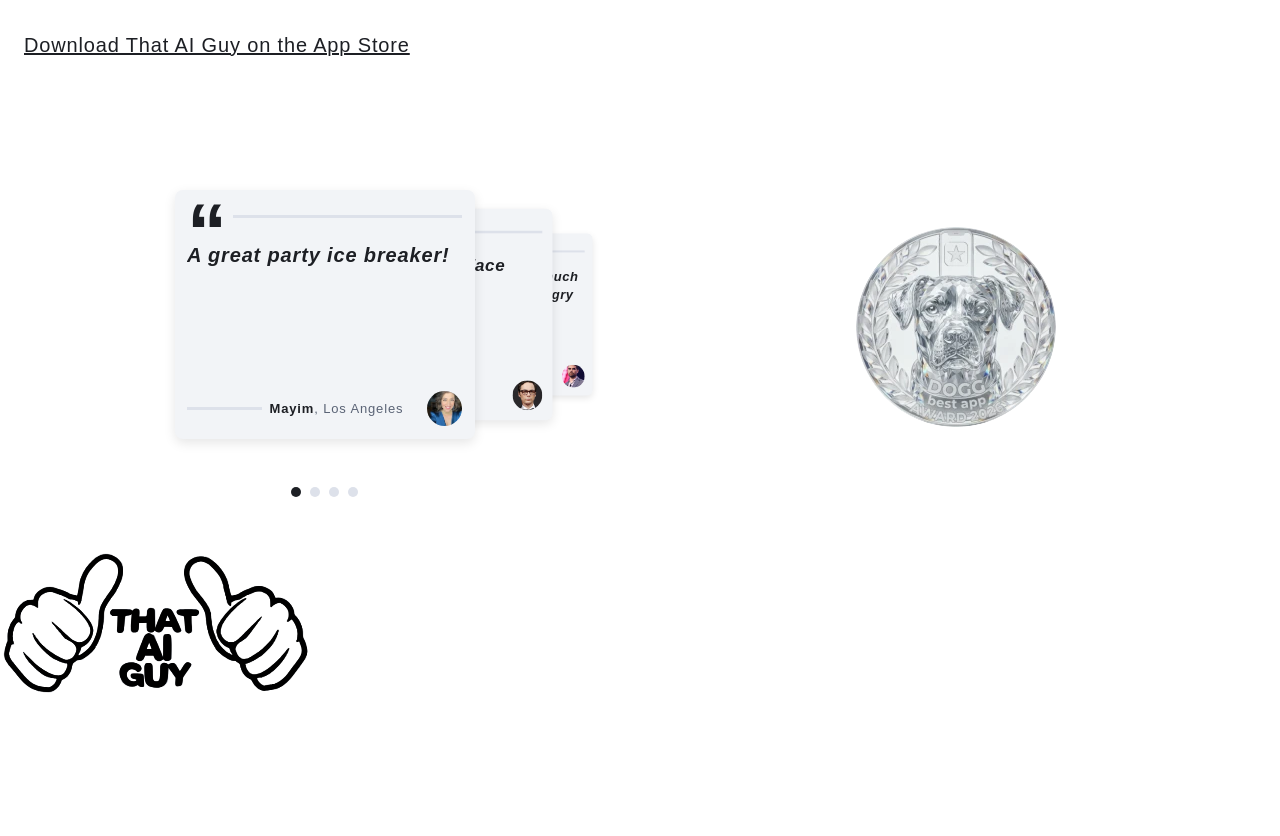
==== commit 7b7c8f0f: "fix(badges): repair dd active state layout and remove layout-shifting scale - Remove display:block o" ====
--- a/index.html
+++ b/index.html
@@ -90,10 +90,10 @@
           <dt>Roasting</dt><dd>Greasy<br>digit</dd>
         </dl>
         <dl>
-          <dt>Configurable</dt><dd>Try harder</dd>
+          <dt>Configurable</dt><dd>Try<br>harder</dd>
         </dl>
         <dl>
-          <dt>AI Powered</dt><dd>Dainty fingers!</dd>
+          <dt>AI Powered</dt><dd>Dainty<br>fingers!</dd>
         </dl>
       </div>
     </section>
--- a/css/theme.css
+++ b/css/theme.css
@@ -95,7 +95,8 @@
 
 :root[data-theme="dark"] {
   /* Colour */
-  --color-bg:                   #111318;
+  --color-bg:                   #0b0d10;
+  --color-tg:                   #3a7abf;
   --color-surface:              #1a1d28;
   --color-border:               #2c3044;
   --color-text:                 #a1b1ca;
@@ -129,13 +130,11 @@
   --nav-text:                   #a1b1ca;
   --toggle-bg:                  rgba(255, 255, 255, 0.10);
   --toggle-border:              rgba(255, 255, 255, 0.15);
-  --text-gradient:                radial-gradient(circle at 20% 100%, rgba(71, 175, 240, 0.95), rgba(200,222,255,.70) 90%),
-                  radial-gradient(circle at 50% 50%, rgba(22, 5, 119, 0.87), rgba(25, 36, 111, 0.5) 80%), 
-                  radial-gradient(circle at 55% 300%, rgba(20,25,250,.87), rgba(70, 155, 230, 0.5) 80%),
-                  radial-gradient(circle at 100% 40%, rgba(20, 114, 255, 0.8), rgba(60, 190, 246, 0.1) 50%), 
-                  radial-gradient(circle at 100% 40%, rgba(20, 114, 255, 0.8), rgba(60, 190, 246, 0.1) 50%), 
-                  radial-gradient(circle at 100% 40%, rgba(20, 114, 255, 0.8), rgba(60, 190, 246, 0.1) 50%), 
-                  radial-gradient(circle at 100% 30%, rgba(22, 65, 255, 0.8), rgba(31, 81, 196, 0.2) 80%),
+  --text-gradient:                radial-gradient(circle at 100% 30%, rgba(100, 150, 255, 0.95), rgba(150, 190, 255, 0.40) 80%),
+                  radial-gradient(circle at 100% 40%, rgba(80, 180, 255, 0.90), rgba(140, 220, 255, 0.30) 50%),
+                  radial-gradient(circle at 55% 300%, rgba(90, 120, 255, 0.90), rgba(120, 180, 255, 0.50) 80%),
+                  radial-gradient(circle at 50% 50%, rgba(140, 80, 255, 0.85), rgba(170, 140, 255, 0.50) 80%),
+                  radial-gradient(circle at 20% 100%, rgba(100, 210, 255, 0.95), rgba(200, 235, 255, 0.80) 90%);
 }
 
 
@@ -291,11 +290,22 @@
   transform: rotateY(180deg);
 }
 
+[data-theme="dark"] body::before,
+[data-theme="dark"] body::after {
+  filter: invert(1);
+}
+
 @media (width >= 76.8rem) {
   body::before,
   body::after {
     display: none;
   }
+}
+
+
+/* Dark mode: codewall base text — overrides hardcoded #1e2460 in codewall.css */
+[data-theme="dark"] .promo-codewall {
+  color: #8090b8;
 }
 
 
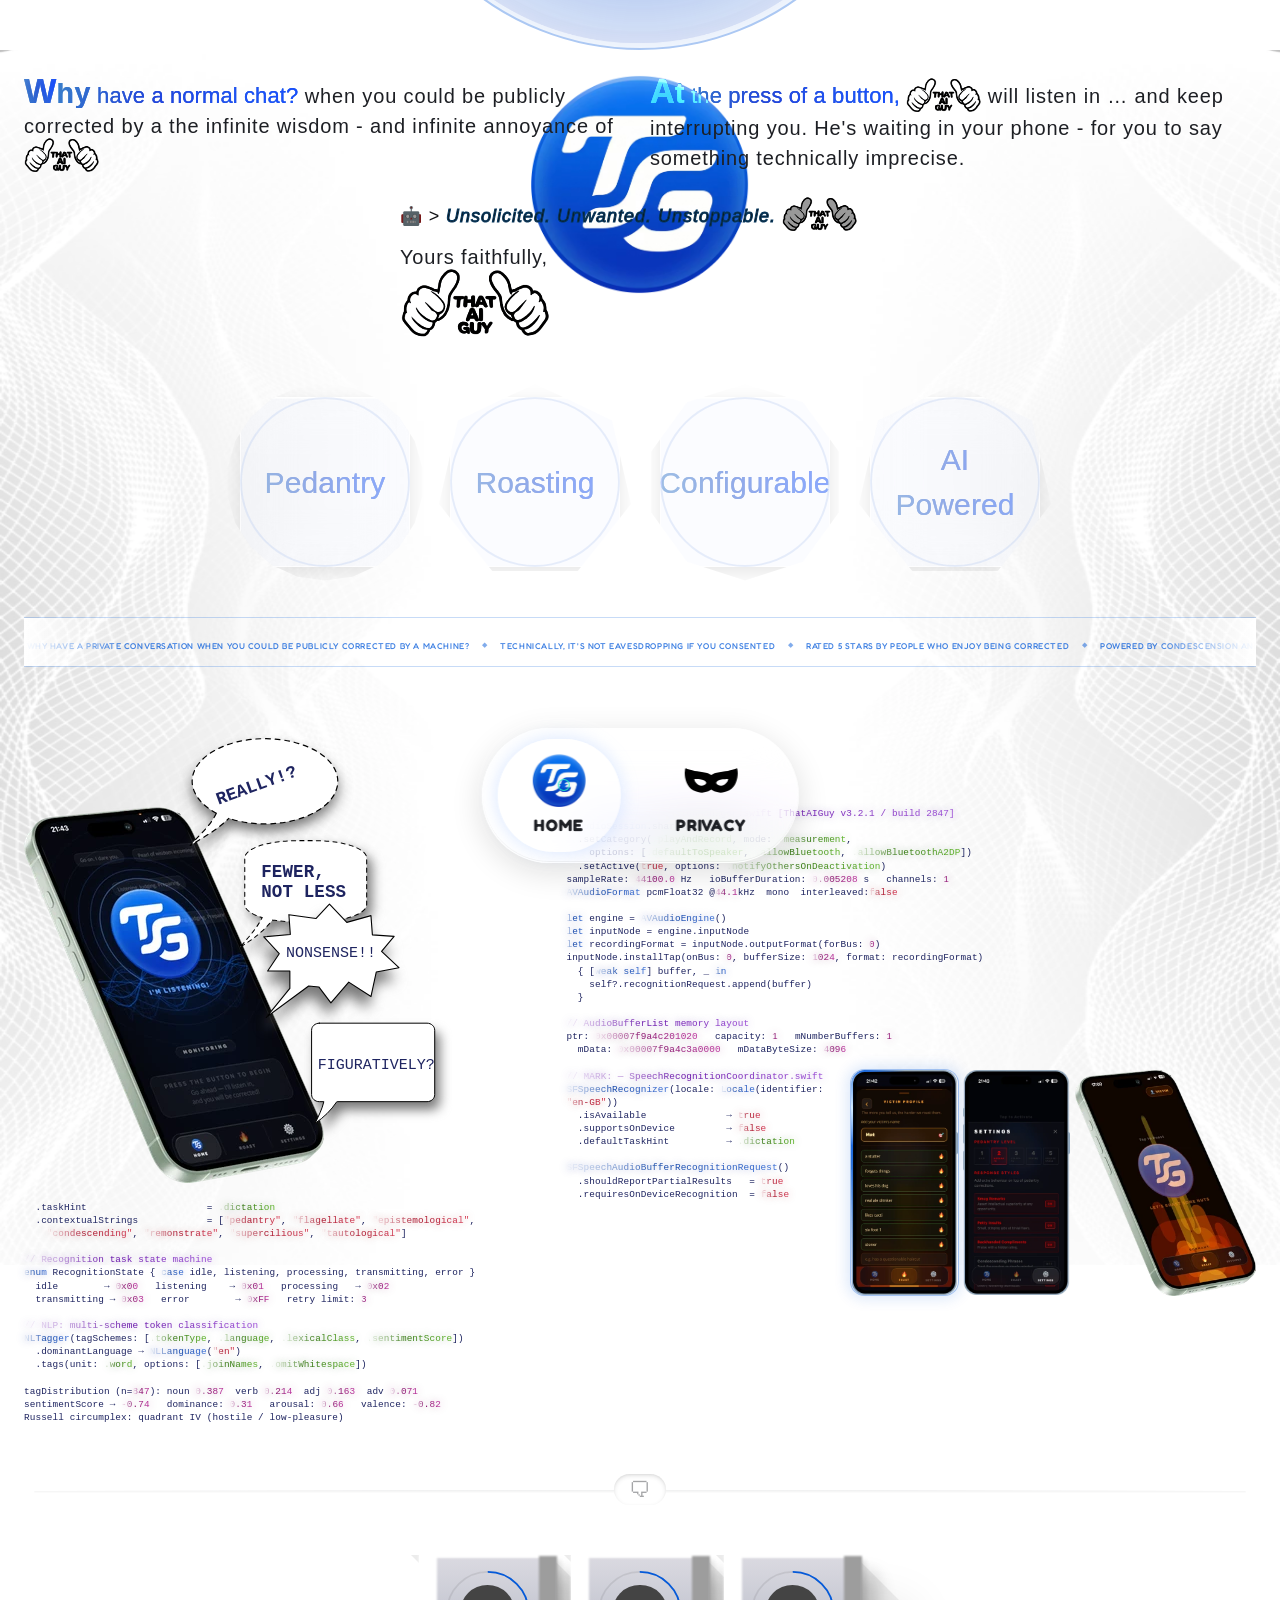
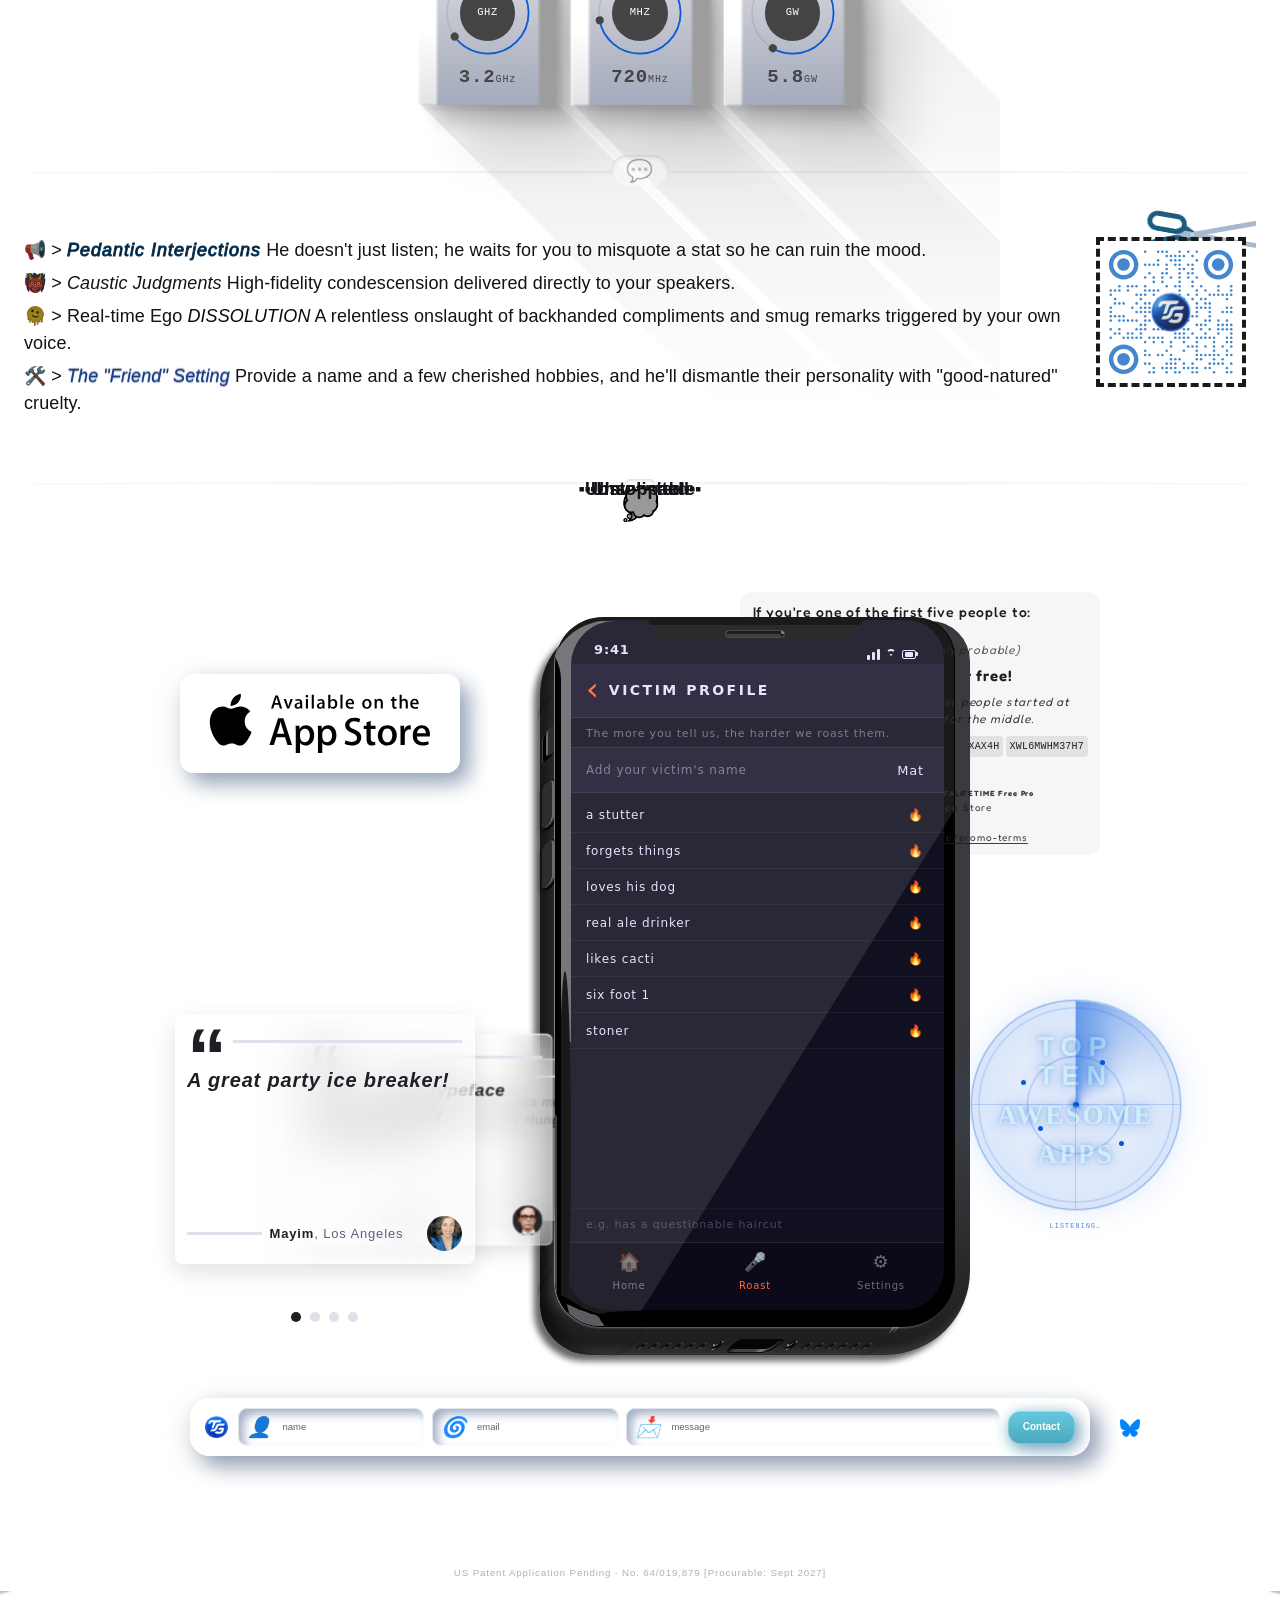
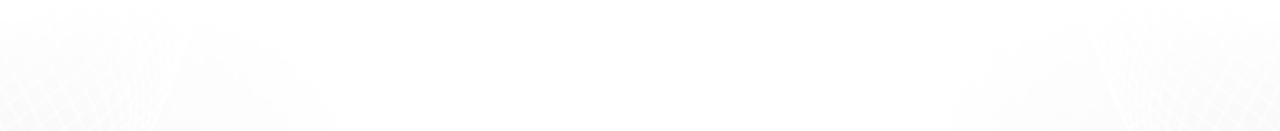
==== commit 9c9acfca: "feat: launch promo site — index.html live, App Store wired, promo codes - Promote full.html to index" ====
--- a/index.html
+++ b/index.html
@@ -4,14 +4,17 @@
   <meta charset="UTF-8">
   <meta name="viewport" content="width=device-width, initial-scale=1, viewport-fit=cover">
   <title>That AI Guy — The App That Won't Stay Quiet</title>
-  <meta name="description" content="That AI Guy is the iOS app that listens to your conversations and interrupts with pedantic corrections and put-downs. Download free on the App Store.">
+  <meta name="description" content="Why have a private conversation when you could be publicly corrected by a machine? That AI Guy listens, loathes, and lectures — pedantic corrections and put-downs on demand. Download free on the App Store.">
+  <meta name="robots" content="noindex, nofollow">
 
   <!-- Open Graph -->
   <meta property="og:title" content="That AI Guy">
   <meta property="og:description" content="The AI that listens, waits, and interrupts — at exactly the wrong moment.">
   <meta property="og:type" content="website">
-  <meta property="og:url" content="https://thataiguy.app/">
-  <meta property="og:image" content="https://thataiguy.app/assets/og-image.png">
+  <meta property="og:url" content="https://that-ai-guy.app/">
+  <meta property="og:image" content="https://that-ai-guy.app/assets/graphics/thataiguy_2100x630-ogbanner-banner.png">
+  <meta property="og:image:width" content="2100">
+  <meta property="og:image:height" content="630">
 
   <!-- Theme colour for mobile browsers -->
   <meta name="theme-color" content="#f2f4f7" media="(prefers-color-scheme: light)">
@@ -24,20 +27,9 @@
   <link rel="apple-touch-icon" sizes="180x180" href="apple-touch-icon.png">
   <link rel="manifest" href="site.webmanifest">
 
-  <!-- iOS / App Store -->
-  <!-- Smart App Banner — uncomment and update app-id once live on the App Store -->
-  <!-- <meta name="apple-itunes-app" content="app-id=PLACEHOLDER"> -->
-
-  <!-- Early theme init — prevents flash of wrong theme.
-    Reads saved preference from localStorage; falls back to system preference.
-    Must run inline before CSS is applied. -->
-  <script>
-    (function () {
-      var saved = localStorage.getItem('thaiaiguy:theme');
-      var theme = saved || (window.matchMedia('(prefers-color-scheme: dark)').matches ? 'dark' : 'light');
-      document.documentElement.dataset.theme = theme;
-    }());
-  </script>
+  <!-- iOS / App Store — Smart App Banner -->
+  <meta name="apple-itunes-app" content="app-id=6761324638">
+
 
   <!-- Fredoka variable font (300–700) -->
   <link rel="preconnect" href="https://fonts.googleapis.com">
@@ -45,12 +37,38 @@
   <link rel="stylesheet" href="https://fonts.googleapis.com/css2?family=Fredoka:wght@300..700&display=swap">
 
   <!-- Critical styles -->
-  <link rel="stylesheet" href="css/global.css">
+  <link rel="stylesheet" href="css/global.css?v=20260326"><!-- increment v= on each deploy to bust phone browser cache -->
   <link rel="stylesheet" href="css/theme.css">
+  <link rel="stylesheet" href="css/glass.css">
+  <link rel="stylesheet" href="css/contact-form.css">
+  <link rel="stylesheet" href="css/download-btn.css">
+  <link rel="stylesheet" href="css/promo-codes.css">
+  <link rel="stylesheet" href="css/word-carousel.css">
+  <link rel="stylesheet" href="css/ai-thinking.css">
+  <link rel="stylesheet" href="css/flip-text.css">
+  <link rel="stylesheet" href="css/stats.css">
+  <link rel="stylesheet" href="css/radar.css">
+  <link rel="stylesheet" href="css/desktop.css" media="(min-width: 768px)">
 </head>
 <body>
 
   <a class="u-skip-link" href="#main-content">Skip to main content</a>
+
+  <!-- Top background FX: fixed logo circle + radio-wave ripples, decorative -->
+  <div class="top-bg-fx" aria-hidden="true">
+    <div class="top-bg-ring"></div>
+    <div class="top-bg-ring"></div>
+    <div class="top-bg-ring"></div>
+    <div class="top-bg-ring"></div>
+  </div>
+
+  <!-- Sent confirmation modal — shown via :target when redirected with #sent -->
+  <div id="sent" role="alertdialog" aria-modal="true" aria-label="Message sent" aria-describedby="sent-message">
+    <div class="sent-modal glass">
+      <p class="sent-message" id="sent-message">✓ Message sent</p>
+      <a href="#" class="sent-close" aria-label="Close notification">×</a>
+    </div>
+  </div>
 
   <main id="main-content" class="promo-main">
     <!-- Intro: logo centred behind two text columns, each with shape-outside circle -->
@@ -65,16 +83,19 @@
 
       <div class="promo-text-wrap">
         <div class="promo-col-l promo-text">
-          <p><span><strong><span>B</span>ring</strong> the infinite wisdom and infinite annoyance of AI in to your own home.</span>  Have <em>That AI Guy</em> insult you &amp; your guests — caustic, pedantic, and relentless.</p>
+          <p><span><strong><span>W</span>hy</strong> have a normal chat?</span> when you could be publicly corrected by a the infinite wisdom - and infinite annoyance of <em>That AI Guy</em></p>
         </div>
         <div class="promo-col-r promo-text">
-          <p><span><strong><span>A</span>t</strong> the press of a button,</span> <em>That AI Guy</em> will listen into your conversation and keep interrupting you with pedantic corrections, caustic judgements, petty insults, smug remarks, and backhanded compliments.</p>
+          <p><span><strong><span>A</span>t</strong> the press of a button,</span> <em>That AI Guy</em> will listen in … and keep interrupting you. He's waiting in your phone - for you to say something technically imprecise.</p>
         </div>
       </div>
-      <div class="promo-full-width promo-text">
-        <p><span><strong><span>F</span>lagellate</strong> yourself</span> with an unrelenting onslaught of unsolicited, rude &amp; condescending personal attacks.</p>
+
+      <div class="promo-signature promo-text">
+        <h1>🤖 &gt; <i class="txt-01">Unsolicited. Unwanted. Unstoppable.</i> <em>That AI Guy</em></h1>
         <p>Yours faithfully,</p>
-        <p><em class="taig-lg">That AI Guy</em></p>
+        <!-- Flip text — scroll-driven 3D Y-axis flip reveals back face as intro scrolls away.
+             Original idea & technique: cbolson — https://codepen.io/cbolson/pen/bNGjarJ -->
+        <p><span class="flip-card" aria-label="That AI Guy"><em class="taig-lg flip-front">That AI Guy</em><span class="taig-back" aria-hidden="true">Be That Guy</span></span></p>
       </div>
     </section>
 
@@ -82,21 +103,50 @@
     <section class="badges-section promo-badges" aria-label="Badges">
       <h2 class="sr-only">Badges</h2>
 
-      <div class="grid-4x4 badges">
-        <dl>
-          <dt>Pedantry</dt><dd>Weak<br>press</dd>
+      <div class="grid-4x4 badges glass">
+        <dl tabindex="0">
+          <dt>Pedantry</dt><dd>Weak<br>strike</dd>
         </dl>
-        <dl>
-          <dt>Roasting</dt><dd>Greasy<br>digit</dd>
+        <dl tabindex="0">
+          <dt>Roasting</dt><dd>Tragic<br>aim</dd>
         </dl>
-        <dl>
-          <dt>Configurable</dt><dd>Try<br>harder</dd>
+        <dl tabindex="0">
+          <dt>Configurable</dt><dd>Limp<br>digit</dd>
         </dl>
-        <dl>
-          <dt>AI Powered</dt><dd>Dainty<br>fingers!</dd>
+        <dl tabindex="0">
+          <dt>AI Powered</dt><dd>Easily<br>amused</dd>
         </dl>
       </div>
     </section>
+
+    <!-- Marquee strip — desktop only; hidden on mobile via CSS.
+         Original idea & technique: freeplayg — https://codepen.io/freeplayg/pen/dyEeevX
+         Content duplicated for seamless CSS loop (translateX -50%). -->
+    <aside class="marquee-strip" aria-hidden="true">
+      <div class="marquee-track">
+        <span class="marquee-item">Why have a private conversation when you could be publicly corrected by a machine?</span><span class="marquee-sep">◆</span>
+        <span class="marquee-item">Technically, it's not eavesdropping if you consented</span><span class="marquee-sep">◆</span>
+        <span class="marquee-item">Rated 5 stars by people who enjoy being corrected</span><span class="marquee-sep">◆</span>
+        <span class="marquee-item">Powered by condescension and 44.1kHz audio</span><span class="marquee-sep">◆</span>
+        <span class="marquee-item">Warning: may cause self-doubt and dinner party tension</span><span class="marquee-sep">◆</span>
+        <span class="marquee-item">Now featuring 847% more unsolicited opinions</span><span class="marquee-sep">◆</span>
+        <span class="marquee-item">Interruption latency: 0.3s — below the threshold for politeness</span><span class="marquee-sep">◆</span>
+        <span class="marquee-item">AI-powered put-downs, lovingly generated by a language model</span><span class="marquee-sep">◆</span>
+        <span class="marquee-item">Russell circumplex: quadrant IV — hostile / low-pleasure</span><span class="marquee-sep">◆</span>
+        <!-- Duplicate for seamless loop -->
+        <span class="marquee-item">Why have a private conversation when you could be publicly corrected by a machine?</span><span class="marquee-sep">◆</span>
+        <span class="marquee-item">Technically, it's not eavesdropping if you consented</span><span class="marquee-sep">◆</span>
+        <span class="marquee-item">Rated 5 stars by people who enjoy being corrected</span><span class="marquee-sep">◆</span>
+        <span class="marquee-item">Powered by condescension and 44.1kHz audio</span><span class="marquee-sep">◆</span>
+        <span class="marquee-item">Warning: may cause self-doubt and dinner party tension</span><span class="marquee-sep">◆</span>
+        <span class="marquee-item">Now featuring 847% more unsolicited opinions</span><span class="marquee-sep">◆</span>
+        <span class="marquee-item">Interruption latency: 0.3s — below the threshold for politeness</span><span class="marquee-sep">◆</span>
+        <span class="marquee-item">AI-powered put-downs, lovingly generated by a language model</span><span class="marquee-sep">◆</span>
+        <span class="marquee-item">Russell circumplex: quadrant IV — hostile / low-pleasure</span><span class="marquee-sep">◆</span>
+      </div>
+    </aside>
+
+    <hr class="section-divider" data-emoji="💭" aria-hidden="true">
 
     <!-- Codewall: decorative tech text wrapping around phones.
          Left: speech bubble phone floats left on desktop; block on mobile.
@@ -110,7 +160,7 @@
             <source type="image/webp" srcset="assets/graphics/iphones/iphone-ss-01_72dpi.webp 1x, assets/graphics/iphones/iphone-ss-01_144dpi.webp 2x">
             <img
               src="assets/graphics/iphones/iphone-ss-01.png"
-              alt=""
+              alt="IPhone Screenshot - Pedant Button"
               class="promo-phone"
               width="300"
               height="376"
@@ -118,19 +168,19 @@
             >
           </picture>
           <figure class="imgresize-bubble-1">
-            <img src="assets/graphics/speech-bubbles/bulle1.svg" alt="" width="150" height="112" aria-hidden="true">
+            <img src="assets/graphics/speech-bubbles/bulle1.svg" alt="Really!?" width="150" height="112" aria-hidden="true">
             <figcaption>Really!?</figcaption>
           </figure>
           <figure class="imgresize-bubble-2">
-            <img src="assets/graphics/speech-bubbles/bulle2.svg" alt="" width="150" height="131" aria-hidden="true">
+            <img src="assets/graphics/speech-bubbles/bulle2.svg" alt="Fewer, not less" width="150" height="131" aria-hidden="true">
             <figcaption>Fewer,<br>not less</figcaption>
           </figure>
           <figure class="imgresize-bubble-3">
-            <img src="assets/graphics/speech-bubbles/bulle3.svg" alt="" width="150" height="130" aria-hidden="true">
+            <img src="assets/graphics/speech-bubbles/bulle3.svg" alt="NONSENSE!!" width="150" height="130" aria-hidden="true">
             <figcaption>NONSENSE!!</figcaption>
           </figure>
           <figure class="imgresize-bubble-4">
-            <img src="assets/graphics/speech-bubbles/bulle4.svg" alt="" width="150" height="128" aria-hidden="true">
+            <img src="assets/graphics/speech-bubbles/bulle4.svg" alt="Figuratively?" width="150" height="128" aria-hidden="true">
             <figcaption>Figuratively?</figcaption>
           </figure>
         </div>
@@ -158,11 +208,13 @@
       <br>
       <!-- Three screenshot phones — float right mid-text; span preserves inline flow -->
       <span class="codewall-phones-r">
-        <picture>
+        <!-- AI thinking border on first phone — desktop only.
+             Original idea & technique: deepak_kharah — https://codepen.io/deepak_kharah/pen/xxobRPM -->
+        <picture class="codewall-phone-ai">
           <source type="image/webp" srcset="assets/graphics/iphones/iphone-ss-02-roastoptions_72dpi.webp 1x, assets/graphics/iphones/iphone-ss-02-roastoptions_144dpi.webp 2x">
           <img
             src="assets/graphics/iphones/iphone-ss-02-roastoptions.png"
-            alt=""
+            alt="iPhone screenshot - Roasting"
             width="300"
             height="631"
             loading="lazy"
@@ -172,7 +224,7 @@
           <source type="image/webp" srcset="assets/graphics/iphones/iphone-ss-03-settings_72dpi.webp 1x, assets/graphics/iphones/iphone-ss-03-settings_144dpi.webp 2x">
           <img
             src="assets/graphics/iphones/iphone-ss-03-settings.png"
-            alt=""
+            alt="iPhone screenshot - Settings"
             width="300"
             height="631"
             loading="lazy"
@@ -182,7 +234,7 @@
           <source type="image/webp" srcset="assets/graphics/iphones/iphone-ss-04-victimsettings_72dpi.webp 1x, assets/graphics/iphones/iphone-ss-04-victimsettings_144dpi.webp 2x">
           <img
             src="assets/graphics/iphones/iphone-ss-04-victimsettings.png"
-            alt=""
+            alt="iPhone screenshot - Victim Settings"
             width="300"
             height="376"
             loading="lazy"
@@ -218,20 +270,287 @@
 
     </section>
 
-    <!-- Sign-off -->
-    <section class="promo-section promo-sign" aria-label="Sign-off">
-      <p>Flagellate yourself with an unrelenting onslaught of unsolicited, rude &amp; condescending personal attacks.</p>
-      <p>Yours faithfully,</p>
-      <p>That AI Guy</p>
+    <hr class="section-divider" data-emoji="🗨" aria-hidden="true">
+
+    <!-- Stats boxes — neumorphic 3D gauge cards. GHz / MHz / GW.
+         Adapted from: educationalworks88 https://codepen.io/educationalworks88/pen/oNQvWNJ
+         Mobile-first. -->
+    <section class="promo-stats" aria-label="Performance statistics" aria-hidden="true">
+      <div class="stats-container">
+
+        <!-- GHz — pedantry clock speed. --num drives gauge + dot (0–100). -->
+        <!-- data-min/max in display units; data-pct-max = value at 100%  -->
+        <div class="stat-box">
+          <div class="stat-shadow"></div>
+          <div class="stat-content">
+            <div class="stat-percent"
+              data-text="GHz"
+              data-min="1.4"
+              data-max="4.9"
+              data-decimals="1"
+              data-pct-max="5"
+              style="--num: 65">
+              <div class="stat-dot" style="transform: rotate(234deg)"></div>
+              <svg viewBox="0 0 150 150" aria-hidden="true">
+                <circle cx="70" cy="70" r="70" transform="translate(5 5)"></circle>
+                <circle cx="70" cy="70" r="70" transform="translate(5 5)"></circle>
+              </svg>
+            </div>
+            <div class="stat-number">
+              <span class="stat-val">3.2</span><span class="stat-unit">GHz</span>
+            </div>
+          </div>
+        </div>
+
+        <!-- MHz — listening frequency -->
+        <div class="stat-box">
+          <div class="stat-shadow"></div>
+          <div class="stat-content">
+            <div class="stat-percent"
+              data-text="MHz"
+              data-min="420"
+              data-max="980"
+              data-decimals="0"
+              data-pct-max="1000"
+              style="--num: 72">
+              <div class="stat-dot" style="transform: rotate(259deg)"></div>
+              <svg viewBox="0 0 150 150" aria-hidden="true">
+                <circle cx="70" cy="70" r="70" transform="translate(5 5)"></circle>
+                <circle cx="70" cy="70" r="70" transform="translate(5 5)"></circle>
+              </svg>
+            </div>
+            <div class="stat-number">
+              <span class="stat-val">720</span><span class="stat-unit">MHz</span>
+            </div>
+          </div>
+        </div>
+
+        <!-- GW — smugness output -->
+        <div class="stat-box">
+          <div class="stat-shadow"></div>
+          <div class="stat-content">
+            <div class="stat-percent"
+              data-text="GW"
+              data-min="0.8"
+              data-max="9.6"
+              data-decimals="1"
+              data-pct-max="10"
+              style="--num: 58">
+              <div class="stat-dot" style="transform: rotate(209deg)"></div>
+              <svg viewBox="0 0 150 150" aria-hidden="true">
+                <circle cx="70" cy="70" r="70" transform="translate(5 5)"></circle>
+                <circle cx="70" cy="70" r="70" transform="translate(5 5)"></circle>
+              </svg>
+            </div>
+            <div class="stat-number">
+              <span class="stat-val">5.8</span><span class="stat-unit">GW</span>
+            </div>
+          </div>
+        </div>
+
+      </div>
     </section>
 
-    <!-- Download -->
-    <section class="promo-section promo-download" id="download" aria-label="Download">
-      <a href="#" class="btn-appstore" aria-label="Download That AI Guy on the App Store">Download That AI Guy on the App Store</a>
+    <hr class="section-divider" data-emoji="💬" aria-hidden="true">
+
+    <section class="promo-section promo-ksps glass" id="key-selling-points" aria-label="Key Selling Points">
+
+      <div class="qr-code" aria-label="QR Code">
+        <div class="scissors">
+            <div class="half">
+                <div class="blade"></div>
+                <div class="handle"></div>
+            </div>
+            <div class="half">
+                <div class="blade"></div>
+                <div class="handle"></div>
+            </div>
+            <div class="joint"></div>
+        </div>
+        <img class="qr" src="assets/components/qr-code.svg" alt="QR Code linking to this site" width="150" height="150">
+      </div>
+      
+      <ul>
+        <li>📢 > <i class="txt-01">Pedantic Interjections</i> He doesn't just listen; he waits for you to misquote a stat so he can ruin the mood.</li>
+        <li>👹 > <i class="txt-04">Caustic Judgments</i> High-fidelity condescension delivered directly to your speakers.</li>
+        <li>🫠 > Real-time Ego <i class="txt-02">Di<i>ss</i>olution</i> A relentless onslaught of backhanded compliments and smug remarks triggered by your own voice.</li>
+        <li>🛠️ > <i class="txt-05">The "Friend" Setting</i> Provide a name and a few cherished hobbies, and he'll dismantle their personality with "good-natured" cruelty.</li>
+      </ul>
+
+      <hr class="section-divider" data-emoji="" aria-hidden="true">
+      <!-- Word carousel — CSS-only vertical rotating text.
+            Original idea & technique: freeplayg — https://codepen.io/freeplayg/pen/dyEeevX
+            Square full stops (▪), speech emoji separators, staggered animation-delay. -->
+      <ul class="word-carousel" aria-label="Unsolicited. Unwanted. Unstoppable.">
+        <li>▪Unsolicited▪</li>
+        <li class="carousel-emoji">💬</li>
+        <li>▪Unwanted▪</li>
+        <li class="carousel-emoji">💭</li>
+        <li>▪Unstoppable▪</li>
+      </ul>
     </section>
 
+    <section class="promo-section promo-download glass" id="download" aria-label="Download">
+      <a
+        href="https://apps.apple.com/app/id6761324638"
+        class="btn-appstore"
+        aria-label="Download That AI Guy on the App Store"
+        target="_blank"
+        rel="noopener noreferrer"
+      >
+        <img
+          src="assets/components/available-on-the-app-store-logo-svg-vector.svg"
+          alt="Available on the App Store"
+          width="1477"
+          height="500"
+        >
+      </a>
+
+      <!--
+        CSS iPhone mockup — decorative representation of the app's Victim Profile screen.
+        Frame technique: "Photorealistic pure CSS mobile phone" by Grzegorz Witczak (Wujek_Greg)
+        Source: https://codepen.io/Wujek_Greg/pen/LmrweG
+        Adapted: upright orientation, fluid scaling, custom screen content. See css/iphone.css.
+        aria-hidden: purely decorative — no information conveyed to screen readers.
+      -->
+      <div class="iphone-mockup" aria-hidden="true">
+        <div class="phone">
+
+          <!-- Back shell with side buttons and bottom port -->
+          <div class="phone-back">
+            <div class="phone-left-side">
+              <div class="phone-antena"></div>
+              <div class="phone-button top"></div>
+              <div class="phone-button"></div>
+              <div class="phone-button bottom"></div>
+              <div class="phone-antena bottom"></div>
+            </div>
+            <div class="phone-bottom">
+              <div class="phone-antena"></div>
+              <div class="bottom-speaker">
+                <div></div><div></div><div></div><div></div><div></div><div></div>
+              </div>
+              <div class="phone-screw"><div></div></div>
+              <div class="phone-charger"></div>
+              <div class="phone-screw right"><div></div></div>
+              <div class="bottom-speaker right">
+                <div></div><div></div><div></div><div></div><div></div><div></div>
+              </div>
+              <div class="phone-antena right"></div>
+            </div>
+          </div>
+
+          <!-- Screen glass layer -->
+          <div class="phone-screen"></div>
+
+          <!-- Display + app content -->
+          <div class="phone-display">
+            <div class="phone-notch"><div class="phone-speaker"></div></div>
+            <div class="display-content">
+
+              <!-- Status bar -->
+              <div class="iph-statusbar">
+                <span class="iph-time">9:41</span>
+                <span class="iph-icons">
+                  <span class="iph-signal">
+                    <i></i><i></i><i></i>
+                  </span>
+                  <span class="iph-wifi"></span>
+                  <span class="iph-battery"></span>
+                </span>
+              </div>
+
+              <!-- App header -->
+              <div class="iph-header">
+                <button class="iph-back" tabindex="-1">&#8249;</button>
+                <span class="iph-title">Victim Profile</span>
+              </div>
+
+              <!-- Subtitle -->
+              <p class="iph-subtitle">The more you tell us, the harder we roast them.</p>
+
+              <!-- Name input -->
+              <div class="iph-input-wrap">
+                <span class="iph-input-label">Add your victim's name</span>
+                <span class="iph-input-value">Mat</span>
+              </div>
+
+              <!-- Traits list -->
+              <ul class="iph-traits">
+                <li>a stutter <span>🔥</span></li>
+                <li>forgets things <span>🔥</span></li>
+                <li>loves his dog <span>🔥</span></li>
+                <li>real ale drinker <span>🔥</span></li>
+                <li>likes cacti <span>🔥</span></li>
+                <li>six foot 1 <span>🔥</span></li>
+                <li>stoner <span>🔥</span></li>
+              </ul>
+
+              <!-- Input placeholder -->
+              <div class="iph-placeholder">e.g. has a questionable haircut</div>
+
+              <!-- Tab bar -->
+              <div class="iph-tabbar">
+                <div class="iph-tab">
+                  <span class="iph-tab-icon">🏠</span>
+                  <span>Home</span>
+                </div>
+                <div class="iph-tab iph-tab--active">
+                  <span class="iph-tab-icon">🎤</span>
+                  <span>Roast</span>
+                </div>
+                <div class="iph-tab">
+                  <span class="iph-tab-icon">⚙️</span>
+                  <span>Settings</span>
+                </div>
+              </div>
+
+            </div><!-- /.display-content -->
+          </div><!-- /.phone-display -->
+
+          <!-- Glass glare reflections -->
+          <div class="phone-reflections">
+            <div class="reflection-1"></div>
+            <div class="reflection-2"></div>
+            <div class="reflection-3"></div>
+            <div class="reflection-4"></div>
+            <div class="reflection-5"></div>
+            <div class="reflection-6"></div>
+            <div class="reflection-7"></div>
+          </div>
+
+        </div><!-- /.phone -->
+      </div><!-- /.iphone-mockup -->
+
+      <aside class="promo-codes" aria-label="First five free Pro promo codes">
+        <p class="promo-codes__lede">If you're one of the first five people to:</p>
+        <ul class="promo-codes__steps">
+          <li>Visit this site</li>
+          <li>&amp; try out a promo code <em>(highly probable)</em></li>
+        </ul>
+        <p class="promo-codes__prize">You get the app for free!</p>
+        <p class="promo-codes__hint">You need to guess whether other people started at the top or the bottom — I'd go for the middle.</p>
+
+        <ul class="promo-codes__list">
+          <li><code>RJ997MKAMHKL</code></li>
+          <li><code>NT37AF9WAPRK</code></li>
+          <li><code>94FFRTMXAX4H</code></li>
+          <li><code>XWL6MWHM37H7</code></li>
+          <li><code>RFP3AMRP76HL</code></li>
+        </ul>
+
+        <ul class="promo-codes__meta">
+          <li><span class="promo-codes__meta-icon" aria-hidden="true">🔛 ▎</span> Offer Reference Name: <strong>OFFEROFALIFETIME Free Pro</strong></li>
+          <li><span class="promo-codes__meta-icon" aria-hidden="true">💾 ▎</span> Code: <em>(above)</em> — Redeem on App Store</li>
+          <li><span class="promo-codes__meta-icon" aria-hidden="true">📆 ▎</span> Expires: <time datetime="2026-10-29">2026-10-29</time></li>
+          <li><span class="promo-codes__meta-icon" aria-hidden="true">🍏 ▎</span> Apple's Ts&amp;Cs: <a href="/promo-terms">that-ai-guy.app/promo-terms</a></li>
+        </ul>
+      </aside>
+
+    </section>
+
     <div class="grid-1x2">
-      <section class="reviews-section promo-reviews slider" id="reviews" aria-label="Reviews">
+      <section class="reviews-section promo-reviews slider glass" id="reviews" aria-label="Reviews">
 
         <input type="radio" name="slider" id="slide-1" class="slider__radio" checked>
         <input type="radio" name="slider" id="slide-2" class="slider__radio">
@@ -320,10 +639,10 @@
 
         <div class="bullets">
 
-          <label for="slide-1" class="bullets__item bullets__item--1">1</label>
-          <label for="slide-2" class="bullets__item bullets__item--2">2</label>
-          <label for="slide-3" class="bullets__item bullets__item--3">3</label>
-          <label for="slide-4" class="bullets__item bullets__item--4">4</label>
+          <label for="slide-1" class="bullets__item bullets__item--1" tabindex="0">1</label>
+          <label for="slide-2" class="bullets__item bullets__item--2" tabindex="0">2</label>
+          <label for="slide-3" class="bullets__item bullets__item--3" tabindex="0">3</label>
+          <label for="slide-4" class="bullets__item bullets__item--4" tabindex="0">4</label>
 
         </div> <!-- Bullets -->
       </section>
@@ -332,14 +651,36 @@
       <section class="awards-section promo-awards" id="awards" aria-label="Awards">
         <div>
           <picture class="fade-in-image shine">
-            <source type="image/webp" srcset="assets/graphics/dogg-award01_72dpi_200x200.webp 1x, assets/graphics/dogg-award01_144dpi_400x400.webp 2x">
-            <img src="assets/graphics/dogg-award01_72dpi_200x200.png" alt="Dogg Best Apple App 2026" loading="lazy" width="200" height="200">
+            <source type="image/webp" srcset="assets/graphics/awards/dogg-award01_72dpi_200x200.webp 1x, assets/graphics/awards/dogg-award01_144dpi_400x400.webp 2x">
+            <img src="assets/graphics/awards/dogg-award01_72dpi_200x200.webp" alt="Dogg Best Apple App 2026" loading="lazy" width="200" height="200">
           </picture>
           <picture class="fade-out-image shine">
-            <source type="image/webp" srcset="assets/graphics/dogg-award02_72dpi_200x200.webp 1x, assets/graphics/dogg-award02_144dpi_400x400.webp 2x">
-            <img src="assets/graphics/dogg-award02_72dpi_200x200.png" alt="Dogg Best Apple App 2026" loading="lazy" width="200" height="200">
+            <source type="image/webp" srcset="assets/graphics/awards/dogg-award02_72dpi_200x200.webp 1x, assets/graphics/awards/dogg-award02_144dpi_400x400.webp 2x">
+            <img src="assets/graphics/awards/dogg-award02_72dpi_200x200.webp" alt="Dogg Best Apple App 2026" loading="lazy" width="200" height="200">
           </picture>
         </div>
+
+        <!-- Radar widget — decorative; shown alongside dog award on mobile and desktop.
+             Original idea & technique: Cyril-Bosselut — https://codepen.io/Cyril-Bosselut/pen/MYwGpQa
+             Adapted to blue colour scheme. Neon glass text overlay added. -->
+        <div class="radar-widget" aria-hidden="true">
+          <div class="radar-face">
+            <div class="radar-scan"></div>
+            <div class="radar-centre"></div>
+            <div class="radar-blip radar-blip-1"></div>
+            <div class="radar-blip radar-blip-2"></div>
+            <div class="radar-blip radar-blip-3"></div>
+            <div class="radar-blip radar-blip-4"></div>
+            <div class="radar-text-overlay">
+              <span>TOP</span>
+              <span>TEN</span>
+              <span>AWESOME</span>
+              <span>APPS</span>
+            </div>
+          </div>
+          <p class="radar-label">Listening…</p>
+        </div>
+
       </section>
     </div>
 
@@ -347,43 +688,79 @@
 
   <footer>
     <section class="footer-section" id="footer" aria-label="Footer">
-        <!-- 1240 x 572 -->
-          <img
-            src="assets/components/that-aiguy-logo.svg"
-            alt="That AI Guy"
-            class="promo-logo3"
-            width="310"
-            height="143"
-          >
+      <div class="contact-form glass">
+        <img
+          class="contact-form-logo"
+          src="assets/components/logo-tg.svg"
+          alt="That AI Guy"
+          width="36"
+          height="36"
+          aria-hidden="true"
+        >
+        <h2>Contact Us</h2>
+        <p>Sorry, the complaints department is currently closed</p>
+        <ul class="contact-links" aria-label="Links">
+        <li>
+          <!-- https://github.com/philhawksworth/bluesky-flutterby -->
+          <a href="https://bsky.app/profile/that-ai-guy.app" target="_blank" rel="noopener noreferrer" aria-label="Bluesky">
+            <svg class="bsky-flutter" viewBox="0 0 566 500" xmlns="http://www.w3.org/2000/svg" aria-hidden="true" focusable="false">
+              <defs>
+                <path id="bsky-wing" fill="currentColor" d="M 123.244 35.008 C 188.248 83.809 283.836 176.879 283.836 235.857 C 283.836 316.899 283.879 235.845 283.836 376.038 C 283.889 375.995 282.67 376.544 280.212 383.758 C 266.806 423.111 214.487 576.685 94.841 453.913 C 31.843 389.269 61.013 324.625 175.682 305.108 C 110.08 316.274 36.332 297.827 16.093 225.504 C 10.271 204.699 0.343 76.56 0.343 59.246 C 0.343 -27.451 76.342 -0.206 123.244 35.008 Z" />
+              </defs>
+              <use href="#bsky-wing" class="left" />
+              <use href="#bsky-wing" class="right" />
+            </svg>
+          </a>
+        </li>
+      </ul>
+
+        <form action="https://formzero.mat-havelock.workers.dev/api/forms/a1f3c2e8-4b7d-4e9a-8c6f-1d2e3f4a5b6c/submissions?redirect=https://that-ai-guy.app/full.html%23sent" method="POST">
+          <div class="input-field">
+            <i aria-hidden="true">👤</i>
+            <input type="text" name="name" placeholder="name" aria-label="Your name" autocomplete="name" required>
+          </div>
+
+          <div class="input-field">
+            <i aria-hidden="true">🌀</i>
+            <input type="email" name="email" placeholder="email" aria-label="Your email address" autocomplete="email" required>
+          </div>
+
+          <div class="input-field">
+            <i aria-hidden="true">📩</i>
+            <input type="text" name="message" class="input-message" placeholder="message" aria-label="Your message" required>
+          </div>
+
+          <button class="btn" type="submit">Contact</button>
+
+          <div class="options">
+            Publicly complain, criticise or become the fanbase @ Bluesky? <a href="https://bsky.app/profile/that-ai-guy.app" target="_blank" rel="noopener noreferrer">That AI Guy in the Bluesky</a>
+          </div>
+        </form>
+      </div>
     </section>
-
+    <p class="patent-notice">US Patent Application Pending · No. 64/019,879 [Procurable: Sept 2027]</p>
   </footer>
-
-  <!-- Theme toggle -->
-  <button
-    class="theme-toggle glass"
-    id="theme-toggle-btn"
-    type="button"
-    aria-label="Toggle light and dark theme"
-  >◐</button>
 
   <!-- Bottom navigation — Liquid Glass -->
   <nav class="bottom-nav glass" aria-label="Site navigation">
     <a href="index.html" class="bottom-nav-item is-active" aria-current="page">
       <img
         src="assets/components/logo-tg.svg"
-        alt=""
+        alt="That AI Guy"
         class="bottom-nav-icon"
         width="28"
         height="28"
         aria-hidden="true"
       >
       <span class="bottom-nav-label">Home</span>
+      <!-- Star orbit — desktop only.
+           Original idea & technique: metamezzo — https://codepen.io/metamezzo/pen/NPWvqQp -->
+      <span class="orbit-star" aria-hidden="true">★</span>
     </a>
     <a href="privacy.html" class="bottom-nav-item">
       <img
         src="assets/icons/privacy-policy.svg"
-        alt=""
+        alt="Privacy Policy"
         class="bottom-nav-icon"
         width="28"
         height="28"
@@ -393,9 +770,5 @@
     </a>
   </nav>
 
-  <script src="js/main.js" defer></script>
-  <script src="js/theme.js" defer></script>
-  <script src="js/logger.js" defer></script>
-
 </body>
 </html>
--- a/css/global.css
+++ b/css/global.css
@@ -8,13 +8,8 @@
    5.  Layout
    6.  Components — Buttons
    7.  Components — Forms
-   8.  Components — Tooltips
-   9.  Components — Modal / Dialog
-   10. Components — Alerts
-   11. Components — Icons
-   12. Navigation
-   13. Footer
-   14. Utilities
+   8.  Components — Alerts
+   9.  Utilities
 ========================================================================== */
 
 /* ==========================================================================
@@ -24,6 +19,7 @@
 @import url("grid.css");
 @import url("utilities.css");
 @import url("badges.css");
+@import url("global-xtra.css");
 /* slider.css is imported by theme.css — do not duplicate here */
 
 /* ==========================================================================
@@ -112,10 +108,8 @@
   --transition-slow:  400ms ease;
 }
 
-/* Dark mode tokens are on :root[data-theme="dark"] in theme.css.
-The early-init script in <head> seeds data-theme from localStorage
-or prefers-color-scheme before any paint, so no CSS media query
-is needed here. */
+/* Dark mode tokens are in @media (prefers-color-scheme: dark) blocks in theme.css.
+No JS required — the browser applies them natively. */
 
 
 /* ==========================================================================
@@ -146,6 +140,7 @@
 
 body {
   min-height: 100dvh;
+  overflow-x: clip;
 }
 
 
@@ -238,6 +233,14 @@
   opacity: 0.75;
 }
 
+a:active {
+  opacity: 0.85;
+}
+
+a:visited {
+  opacity: 0.9;
+}
+
 strong {
   font-weight: bold;
 }
@@ -294,6 +297,15 @@
   font-size: var(--font-size-xsm);
   margin-top: var(--space-12);
   padding-top: var(--space-6);
+}
+
+.patent-notice {
+  color: var(--color-text-muted);
+  font-size: calc(var(--font-size-xsm) + 0.1rem);
+  opacity: 0.5;
+  padding-block: var(--space-4);
+  text-align: center;
+  max-width: 100%;
 }
 
 
@@ -309,6 +321,7 @@
   padding: 1.2rem 1.2rem 0;
   position: relative;
   z-index: 1;
+  overflow-x: clip; /* load-bearing — overflow-x: clip on sections alone doesn't reliably clip position:absolute descendants without a BFC */
 }
 
 @media (width >= 76.8rem) {
@@ -534,94 +547,7 @@
 
 
 /* ==========================================================================
-   8. Components — Tooltips
-========================================================================== */
-
-[data-tooltip] {
-  position: relative;
-}
-
-[data-tooltip]::after {
-  background-color: var(--color-text);
-  border-radius: var(--radius-sm);
-  bottom: calc(100% + var(--space-2));
-  color: var(--color-bg);
-  content: attr(data-tooltip);
-  font-size: var(--font-size-xsm);
-  left: 50%;
-  opacity: 0;
-  padding-block: var(--space-1);
-  padding-inline: var(--space-3);
-  pointer-events: none;
-  position: absolute;
-  transform: translateX(-50%) translateY(var(--space-2));
-  transition: opacity var(--transition-fast), transform var(--transition-fast);
-  white-space: nowrap;
-  z-index: 100;
-}
-
-[data-tooltip]:hover::after,
-[data-tooltip]:focus-visible::after {
-  opacity: 1;
-  transform: translateX(-50%) translateY(0);
-}
-
-
-/* ==========================================================================
-   9. Components — Modal / Dialog
-========================================================================== */
-
-.modal {
-  background-color: var(--color-bg);
-  border: 1px solid var(--color-border);
-  border-radius: var(--radius-xl);
-  box-shadow: var(--shadow-lg);
-  max-width: min(90vw, 34rem);
-  padding: 0;
-  width: 100%;
-}
-
-.modal::backdrop {
-  background-color: rgb(0 0 0 / 0.6);
-  backdrop-filter: blur(2px);
-}
-
-.modal-inner {
-  display: flex;
-  flex-direction: column;
-}
-
-.modal-header {
-  align-items: center;
-  border-bottom: 1px solid var(--color-border);
-  display: flex;
-  justify-content: space-between;
-  padding: var(--space-5) var(--space-6);
-}
-
-.modal-title {
-  font-size: var(--font-size-xl);
-}
-
-.modal-body {
-  padding: var(--space-6);
-}
-
-.modal-footer {
-  border-top: 1px solid var(--color-border);
-  display: flex;
-  gap: var(--space-3);
-  justify-content: flex-end;
-  padding: var(--space-5) var(--space-6);
-}
-
-.modal-close {
-  color: var(--color-text-muted);
-}
-
-
-/* ==========================================================================
-   10. Components — Alerts
+   8. Components — Alerts
 ========================================================================== */
 
 .alert {
@@ -653,124 +579,7 @@
 
 
 /* ==========================================================================
-   11. Components — Icons
-========================================================================== */
-
-.icon {
-  display: inline-block;
-  fill: currentColor;
-  flex-shrink: 0;
-  height: 1em;
-  vertical-align: middle;
-  width: 1em;
-}
-
-.icon-sm { height: 1rem; width: 1rem; }
-.icon-md { height: 1.5rem; width: 1.5rem; }
-.icon-lg { height: 2rem; width: 2rem; }
-
-
-/* ==========================================================================
-   12. Navigation
-========================================================================== */
-
-.site-header {
-  background-color: var(--color-bg);
-  border-bottom: 1px solid var(--color-border);
-  left: 0;
-  position: sticky;
-  right: 0;
-  top: 0;
-  z-index: 50;
-}
-
-.site-header-inner {
-  align-items: center;
-  display: flex;
-  justify-content: space-between;
-  min-height: 4rem;
-}
-
-.site-logo {
-  flex-shrink: 0;
-  text-decoration: none;
-}
-
-.site-logo-img {
-  height: auto;
-  max-height: 2.25rem;
-  width: auto;
-}
-
-.site-nav {
-  align-items: center;
-  display: flex;
-  gap: var(--space-6);
-}
-
-.site-nav-link {
-  color: var(--color-text);
-  font-weight: bold;
-  text-decoration: none;
-}
-
-.site-nav-link:hover {
-  opacity: 0.7;
-}
-
-
-/* ==========================================================================
-   13. Footer
-========================================================================== */
-
-.site-footer {
-  background-color: var(--color-surface);
-  border-top: 1px solid var(--color-border);
-  padding-block: var(--space-8);
-}
-
-.site-footer-inner {
-  align-items: center;
-  display: flex;
-  flex-direction: column;
-  gap: var(--space-4);
-  text-align: center;
-}
-
-@media (width >= 600px) {
-  .site-footer-inner {
-    flex-direction: row;
-    justify-content: space-between;
-    text-align: start;
-  }
-}
-
-.footer-copy {
-  color: var(--color-text-muted);
-  font-size: var(--font-size-xsm);
-  max-width: none;
-}
-
-.footer-nav {
-  display: flex;
-  flex-wrap: wrap;
-  gap: var(--space-4);
-}
-
-.footer-nav-link {
-  color: var(--color-text-muted);
-  font-size: var(--font-size-xsm);
-  text-decoration: none;
-}
-
-.footer-nav-link:hover {
-  color: var(--color-text);
-  opacity: 1;
-}
-
-
-/* ==========================================================================
-   14. Utilities
+   9. Utilities
 ========================================================================== */
 
 /* Skip link — visually hidden until focused */
--- a/css/theme.css
+++ b/css/theme.css
@@ -2,7 +2,7 @@
    THEME — That AI Guy Promo Page
    ==========================================================================
    1.  Font (Fredoka via Google Fonts)
-   2.  Theme tokens — light / dark (via [data-theme])
+   2.  Theme tokens — light / dark (via prefers-color-scheme)
    3.  Global type overrides
    3a. Background decorators (mobile only)
    4.  Hide default header
@@ -26,6 +26,10 @@
 @import url("reviews.css");
 @import url("speech-bubbles.css");
 @import url("codewall.css");
+@import url("top-bg-fx.css");
+@import url("iphone.css");
+@import url("scissors.css");
+@import url("qr.css");
 
 /* ==========================================================================
    1. Font
@@ -49,7 +53,7 @@
 }
 
 
-:root[data-theme="light"] {
+:root {
   /* Colour */
   --color-tg:                   #045ada;
   --color-bg:                   #ffffff;
@@ -87,54 +91,56 @@
   --toggle-bg:                  rgba(0, 0, 0, 0.08);
   --toggle-border:              rgba(0, 0, 0, 0.12);
   --text-gradient:                radial-gradient(circle at 100% 30%, rgba(22, 65, 255, 0.8), rgba(31, 81, 196, 0.2) 80%), 
-                  radial-gradient(circle at 100% 40%, rgba(20, 114, 255, 0.8), rgba(60, 190, 246, 0.1) 50%), 
-                  radial-gradient(circle at 55% 300%, rgba(20,25,250,.87), rgba(70, 155, 230, 0.5) 80%), 
-                  radial-gradient(circle at 50% 50%, rgba(22, 5, 119, 0.87), rgba(25, 36, 111, 0.5) 80%), 
-                  radial-gradient(circle at 20% 100%, rgba(71, 175, 240, 0.95), rgba(200,222,255,.70) 90%);
-}
-
-:root[data-theme="dark"] {
-  /* Colour */
-  --color-bg:                   #0b0d10;
-  --color-tg:                   #3a7abf;
-  --color-surface:              #1a1d28;
-  --color-border:               #2c3044;
-  --color-text:                 #a1b1ca;
-  --color-text-muted:           #6b7a94;
-  --color-btn-primary-bg:       #1d1f24;
-  --color-btn-primary-text:     #a1b1ca;
-  --color-btn-secondary-bg:     #ebe6b7;
-  --color-btn-secondary-text:   #1d1f24;
-  --color-focus:                #7aaff0;
-  --color-alert-info-bg:        #1a2540;
-  --color-alert-info-text:      #90b8f0;
-  --color-alert-success-bg:     #152a1e;
-  --color-alert-success-text:   #7fcfa0;
-  --color-alert-warning-bg:     #2a2005;
-  --color-alert-warning-text:   #d4a845;
-  --color-alert-error-bg:       #2a0f0f;
-  --color-alert-error-text:     #d48080;
-  --shadow-sm:                  0 1px 3px rgb(0 0 0 / 0.3);
-  --shadow-md:                  0 4px 12px rgb(0 0 0 / 0.4);
-  --shadow-lg:                  0 8px 24px rgb(0 0 0 / 0.5);
-  /* Stars */
-  --color-star-active:          #a1b1ca;
-  --color-star-inactive:        #6b7a94;
-  /* Navigation */
-  --nav-glass-bg:               rgba(15, 18, 28, 0.65);
-  --nav-glass-border:           rgba(255, 255, 255, 0.12);
-  --nav-glass-shadow:           rgba(0, 0, 0, 0.55);
-  --nav-glass-highlight:        rgba(255, 255, 255, 0.10);
-  --nav-active-bg:              rgba(255, 255, 255, 0.14);
-  --nav-active-glow:            rgba(80, 140, 255, 0.50);
-  --nav-text:                   #a1b1ca;
-  --toggle-bg:                  rgba(255, 255, 255, 0.10);
-  --toggle-border:              rgba(255, 255, 255, 0.15);
-  --text-gradient:                radial-gradient(circle at 100% 30%, rgba(100, 150, 255, 0.95), rgba(150, 190, 255, 0.40) 80%),
-                  radial-gradient(circle at 100% 40%, rgba(80, 180, 255, 0.90), rgba(140, 220, 255, 0.30) 50%),
-                  radial-gradient(circle at 55% 300%, rgba(90, 120, 255, 0.90), rgba(120, 180, 255, 0.50) 80%),
-                  radial-gradient(circle at 50% 50%, rgba(140, 80, 255, 0.85), rgba(170, 140, 255, 0.50) 80%),
-                  radial-gradient(circle at 20% 100%, rgba(100, 210, 255, 0.95), rgba(200, 235, 255, 0.80) 90%);
+                                  radial-gradient(circle at 100% 40%, rgba(20, 114, 255, 0.8), rgba(60, 190, 246, 0.1) 50%), 
+                                  radial-gradient(circle at 55% 300%, rgba(20,25,250,.87), rgba(70, 155, 230, 0.5) 80%), 
+                                  radial-gradient(circle at 50% 50%, rgba(22, 5, 119, 0.87), rgba(25, 36, 111, 0.5) 80%), 
+                                  radial-gradient(circle at 20% 100%, rgba(71, 175, 240, 0.95), rgba(200,222,255,.70) 90%);
+}
+
+@media (prefers-color-scheme: dark) {
+  :root {
+    /* Colour */
+    --color-bg:                   #0b0d10;
+    --color-tg:                   #3a7abf;
+    --color-surface:              #1a1d28;
+    --color-border:               #2c3044;
+    --color-text:                 #a1b1ca;
+    --color-text-muted:           #6b7a94;
+    --color-btn-primary-bg:       #1d1f24;
+    --color-btn-primary-text:     #a1b1ca;
+    --color-btn-secondary-bg:     #ebe6b7;
+    --color-btn-secondary-text:   #1d1f24;
+    --color-focus:                #7aaff0;
+    --color-alert-info-bg:        #1a2540;
+    --color-alert-info-text:      #90b8f0;
+    --color-alert-success-bg:     #152a1e;
+    --color-alert-success-text:   #7fcfa0;
+    --color-alert-warning-bg:     #2a2005;
+    --color-alert-warning-text:   #d4a845;
+    --color-alert-error-bg:       #2a0f0f;
+    --color-alert-error-text:     #d48080;
+    --shadow-sm:                  0 1px 3px rgb(0 0 0 / 0.3);
+    --shadow-md:                  0 4px 12px rgb(0 0 0 / 0.4);
+    --shadow-lg:                  0 8px 24px rgb(0 0 0 / 0.5);
+    /* Stars */
+    --color-star-active:          #a1b1ca;
+    --color-star-inactive:        #6b7a94;
+    /* Navigation */
+    --nav-glass-bg:               rgba(15, 18, 28, 0.65);
+    --nav-glass-border:           rgba(255, 255, 255, 0.12);
+    --nav-glass-shadow:           rgba(0, 0, 0, 0.55);
+    --nav-glass-highlight:        rgba(255, 255, 255, 0.10);
+    --nav-active-bg:              rgba(255, 255, 255, 0.14);
+    --nav-active-glow:            rgba(80, 140, 255, 0.50);
+    --nav-text:                   #a1b1ca;
+    --toggle-bg:                  rgba(255, 255, 255, 0.10);
+    --toggle-border:              rgba(255, 255, 255, 0.15);
+    --text-gradient:                radial-gradient(circle at 100% 30%, rgba(100, 150, 255, 0.95), rgba(150, 190, 255, 0.40) 80%),
+                                    radial-gradient(circle at 100% 40%, rgba(80, 180, 255, 0.90), rgba(140, 220, 255, 0.30) 50%),
+                                    radial-gradient(circle at 55% 300%, rgba(90, 120, 255, 0.90), rgba(120, 180, 255, 0.50) 80%),
+                                    radial-gradient(circle at 50% 50%, rgba(140, 80, 255, 0.85), rgba(170, 140, 255, 0.50) 80%),
+                                    radial-gradient(circle at 20% 100%, rgba(100, 210, 255, 0.95), rgba(200, 235, 255, 0.80) 90%);
+  }
 }
 
 
@@ -155,6 +161,8 @@
 /* Mobile: fixed font sizes — base for all inherited elements */
 body {
   font-size: var(--font-size-lg);
+  /* Top padding creates the stage for the fixed logo circle peeking from top */
+  padding-top: 5rem;
   /* Extra bottom padding so content clears the fixed nav */
   padding-bottom: calc(14rem + env(safe-area-inset-bottom, 0px));
 }
@@ -222,16 +230,17 @@
 }
 
 .promo-text p + p {
-  margin-top: 1.5rem;
+  margin-top: 3rem;
 }
 
 .promo-text p span {
-  font-size: 120%;
-  font-family: var(--font-custom1);
-  letter-spacing: var(--letter-space-sm);
   background: var(--text-gradient);
   background-clip: text;
   color: transparent;
+  font-family: var(--font-custom1);
+  font-size: 110%;
+  letter-spacing: var(--letter-space-sm);
+  line-height: 1;
   mix-blend-mode: plus-lighter;
 }
 
@@ -242,7 +251,7 @@
 }
 
 .promo-text span > strong > span {
-  font-size: 150%;
+  font-size: 120%;
   font-family: var(--font-custom3);
 }
 
@@ -268,6 +277,35 @@
   width: 15rem;
 }
 
+.promo-text ul, 
+.promo-ksps ul {
+  filter: brightness(0.6);
+  list-style: none;
+}
+
+@media (prefers-color-scheme: dark) {
+  .promo-text ul, 
+  .promo-ksps ul {
+    filter: brightness(1);
+  }
+}
+
+.promo-ksps ul li {
+  margin-bottom: 0.33em;
+  letter-spacing: var(--letter-space-sm);
+  line-height: var(--line-height-body);
+  font-size: var(--font-size-base);
+}
+
+/* h1 in promo-signature: visually matches the old <ul><li> — body text, not heading size */
+.promo-signature h1 {
+  filter: brightness(0.6);
+  font-family: var(--font-body);
+  font-size: var(--font-size-base);
+  font-weight: var(--font-weight-body);
+  line-height: var(--line-height-body);
+}
+
 /* ==========================================================================
    3a. Background decorators (mobile only)
 ========================================================================== */
@@ -284,28 +322,59 @@
   opacity: 0.33;
   position: fixed;
   width: 100%;
+  z-index: -2;
 }
 
 body::after {
   transform: rotateY(180deg);
 }
 
-[data-theme="dark"] body::before,
-[data-theme="dark"] body::after {
-  filter: invert(1);
-}
-
-@media (width >= 76.8rem) {
+@media (prefers-color-scheme: dark) {
   body::before,
   body::after {
-    display: none;
-  }
+    filter: invert(1);
+  }
+}
+
+/* Parallax drift — mobile only (desktop elements are display:none above).
+   Both pseudo-elements are position:fixed so they are stationary by default.
+   Keyframes run from -Xvh → 0 (element starts above viewport, drifts down to
+   natural position at scroll bottom). Height is extended by the same Xvh so
+   the bottom edge always reaches the viewport bottom — no gap at either end.
+   Uses CSS individual `translate` so it composes with ::after's transform: rotateY(180deg). */
+@media (prefers-reduced-motion: no-preference) {
+  @supports (animation-timeline: scroll()) {
+    body::before {
+      animation-name:            bg-parallax-slow;
+      animation-timing-function: linear;
+      animation-timeline:        scroll();
+      height: 135vh; /* 100vh + 35vh drift */
+    }
+    body::after {
+      animation-name:            bg-parallax-fast;
+      animation-timing-function: linear;
+      animation-timeline:        scroll();
+      height: 180vh; /* 100vh + 80vh drift */
+    }
+  }
+}
+
+@keyframes bg-parallax-slow {
+  from { translate: 0 -35vh; }
+  to   { translate: 0 0; }
+}
+
+@keyframes bg-parallax-fast {
+  from { translate: 0 -80vh; }
+  to   { translate: 0 0; }
 }
 
 
 /* Dark mode: codewall base text — overrides hardcoded #1e2460 in codewall.css */
-[data-theme="dark"] .promo-codewall {
-  color: #8090b8;
+@media (prefers-color-scheme: dark) {
+  .promo-codewall {
+    color: #8090b8;
+  }
 }
 
 
@@ -331,6 +400,48 @@
   .promo-section {
     margin-bottom: 5rem;
   }
+}
+
+/* Section divider — subtle liquid-glass rule with centred speech emoji */
+.section-divider {
+  border: none;
+  margin: 5rem var(--grid-gutter);
+  opacity: 0.4;
+  position: relative;
+  text-align: center;
+}
+
+/* The horizontal rule line — fades out at edges, inset shadow for depth */
+.section-divider::before {
+  background: linear-gradient(to right,
+    transparent,
+    color-mix(in srgb, var(--color-text) 15%, transparent) 30%,
+    color-mix(in srgb, var(--color-text) 15%, transparent) 70%,
+    transparent);
+  box-shadow: 0 1px 2px color-mix(in srgb, #000000 20%, transparent);
+  content: '';
+  display: block;
+  height: 1px;
+  left: 0;
+  position: absolute;
+  right: 0;
+  top: 50%;
+}
+
+/* The emoji pill — bg matches page to cut the line, x-padding creates visual gap, inset shadow sinks it */
+.section-divider::after {
+  background: var(--color-bg);
+  border-radius: 4rem;
+  box-shadow:
+    inset 0 2px 4px color-mix(in srgb, #000000 25%, transparent),
+    inset 0 1px 2px color-mix(in srgb, #000000 15%, transparent);
+  content: attr(data-emoji);
+  display: inline-block;
+  font-size: 2.16rem;
+  line-height: 1;
+  padding: 0.5rem 1.5rem;
+  position: relative;
+  z-index: 1;
 }
 
 /* ==========================================================================
@@ -358,7 +469,7 @@
 /* Two-column flex wrapper */
 .promo-text-wrap {
   display: flex;
-  gap: 1rem;
+  gap: 2rem;
 }
 
 .promo-col-l,
@@ -388,41 +499,40 @@
 }
 
 /* Full-width paragraph below the two columns */
-.promo-full-width {
-  margin-top: 1.5rem;
-}
-
-
+.promo-signature {
+  margin: 3rem auto 0;
+  width: clamp(32rem, 90vw, 48rem);
+}
+
+.promo-signature h1 + p {
+  margin: 1rem 0 0;
+}
+
+
+/* ==========================================================================
+   6a. Section: Key Selling Points — word carousel
+========================================================================== */
+
+.promo-ksps {
+  overflow-x: clip;
+}
+
+/* ==========================================================================
+   6a. Section: Key Selling Points — word carousel
+========================================================================== */
+/* Hidden on mobile */
+.marquee-strip {
+  display: none;
+}
+
+/* Hidden on mobile */
+.orbit-star {
+  display: none;
+}
 
 /* ==========================================================================
    7. Section: Features — text left, phone + speech bubbles right
 ========================================================================== */
-
-/* Mobile: stack vertically; desktop: side-by-side */
-.promo-features {
-  display: flex;
-  flex-direction: column;
-  gap: 3rem;
-  overflow-x: clip;
-  margin-top: 9rem;
-}
-
-@media (width >= 76.8rem) {
-  .promo-features {
-    align-items: flex-start;
-    flex-direction: row;
-  }
-}
-
-.promo-logo2 {
-  width: 20%;
-}
-
-@media (width >= 76.8rem) {
-  .promo-logo2 {
-    width: 10%;
-  }
-}
 
 .promo-text {
   flex: 1;
@@ -430,89 +540,15 @@
 }
 
 
-
-/* ==========================================================================
-   8. Section: Roast — phones left, text right
-========================================================================== */
-
-/* Mobile: stack vertically; desktop: phones left, text right */
-.promo-roast {
-  display: flex;
-  flex-direction: column;
-  gap: 3rem;
-}
-
-@media (width >= 76.8rem) {
-  .promo-roast {
-    align-items: flex-start;
-    flex-direction: row;
-  }
-}
-
-.promo-phone-wrap--duo {
-  display: flex;
-  flex-shrink: 0;
-  gap: 1rem;
-  width: 100%;
-}
-
-@media (width >= 76.8rem) {
-  .promo-phone-wrap--duo {
-    width: 34%;
-  }
-}
-
-/* Each picture shares width equally as a flex child */
-.promo-phone-wrap--duo > picture {
-  flex: 1;
-  min-width: 0;
-}
-
-.promo-phone-wrap--duo > picture > img {
-  display: block;
-  height: auto;
-  width: 100%;
-}
-
-
 /* ==========================================================================
    9. Section: Reviews / Slider
 ========================================================================== */
-
-/* Clip background slide cards that translateX off-screen left/right.
-overflow-x: clip does not create a scroll container so z-index is unaffected. */
-.promo-reviews {
-  overflow-x: clip;
-}
-
-
-/* ==========================================================================
-   10. Section: Sign-off
-========================================================================== */
-
-.promo-sign p {
-  font-style: italic;
-}
-
-.promo-sign p + p {
-  margin-top: 0.5rem;
-}
-
-
-/* ==========================================================================
-   11. Section: Download
-========================================================================== */
-
-.promo-logo3 {
-  width: 40%;
-}
-
-@media (width >= 76.8rem) {
-  .promo-logo3 {
-    width: auto;
-  }
-}
-
+/* reviews.css | slider.css */
+
+/* ==========================================================================
+   10. Section: Download
+========================================================================== */
+/* download-btn.css */
 
 
 /* ==========================================================================
@@ -524,7 +560,7 @@
   border-radius: 9999px;
   bottom: calc(3.66rem + env(safe-area-inset-bottom, 0px));
   display: flex;
-  gap: 20px;
+  gap: 2rem;
   left: 50%;
   padding: 0.6rem 0.9rem;
   position: fixed;
@@ -567,6 +603,13 @@
   width: 2.6rem;
 }
 
+/* Privacy icon is black SVG — invert to white in dark mode */
+@media (prefers-color-scheme: dark) {
+  a[href="privacy.html"] .bottom-nav-icon {
+    filter: invert(1);
+  }
+}
+
 .bottom-nav-label {
   display: block;
 }
@@ -577,6 +620,7 @@
   box-shadow:
     0 0 18px var(--nav-active-glow),
     inset 0 1px 0 rgba(255, 255, 255, 0.55);
+  opacity: 1; /* override a:visited dim */
 }
 
 /* Hover */
@@ -588,6 +632,16 @@
 
 /* Press */
 .bottom-nav-item:active {
+  transform: scale(0.93);
+}
+
+/* Focus — matches active (scale + glow) */
+.bottom-nav-item:focus-visible {
+  background: var(--nav-active-bg);
+  box-shadow:
+    0 0 18px var(--nav-active-glow),
+    inset 0 1px 0 rgba(255, 255, 255, 0.55);
+  outline: none;
   transform: scale(0.93);
 }
 
@@ -643,6 +697,13 @@
   transform: scale(0.93);
 }
 
+/* Focus — matches active */
+.theme-toggle:focus-visible {
+  background: var(--nav-glass-bg);
+  outline: none;
+  transform: scale(0.93);
+}
+
 @media (width >= 76.8rem) {
   .theme-toggle {
     bottom: 2rem;
--- a/css/glass.css
+++ b/css/glass.css
@@ -0,0 +1,279 @@
+/* ==========================================================================
+   LIQUID GLASS THEME — That AI Guy
+   ==========================================================================
+   Applies glassmorphism to opted-in components via the .glass modifier class.
+   Structurally independent: link/unlink this file to toggle the theme.
+   Components opt in by adding .glass to their container in HTML.
+
+   Pattern:
+     HTML  → <div class="component glass">
+     CSS   → .component.glass child { ... }   (chained class = theme override)
+
+   Components:
+   1. Tokens
+   2. Badges  (.badges.glass)
+   3. Contact form  (.contact-form.glass)
+   4. Reviews  (.promo-reviews.glass)
+
+   Dark mode tokens follow @media (prefers-color-scheme: dark) — same scope as theme.css.
+========================================================================== */
+
+
+/* ==========================================================================
+   1. Tokens
+========================================================================== */
+
+:root {
+  /* Shared */
+  --glass-blur:              blur(24px) saturate(200%);
+
+  /* Download button glass — light */
+  --glass-btn-bg:            rgba(255, 255, 255, 0.28);
+  --glass-btn-border:        rgba(255, 255, 255, 0.65);
+  --glass-btn-shine:         rgba(255, 255, 255, 0.90);
+  --glass-btn-shadow:        rgba(0, 0, 0, 0.10);
+
+  /* Form glass — light */
+  --glass-form-bg:           rgba(255, 255, 255, 0.35);
+  --glass-form-input-bg:     rgba(255, 255, 255, 0.50);
+  --glass-form-border:       rgba(255, 255, 255, 0.65);
+  --glass-form-shine:        rgba(255, 255, 255, 0.90);
+  --glass-form-shadow:       rgba(0, 0, 0, 0.12);
+  --glass-form-neu-lo:       #a3b1c6;
+  --glass-form-neu-hi:       #ffffff;
+
+  /* Review card glass — light */
+  --glass-review-bg:         rgba(255, 255, 255, 0.35);
+  --glass-review-border:     rgba(255, 255, 255, 0.60);
+  --glass-review-shine:      rgba(255, 255, 255, 0.85);
+  --glass-review-shadow:     rgba(0, 0, 0, 0.12);
+
+  /* Badge glass — light */
+  --glass-badge-bg:          rgba(210, 220, 248, 0.10);
+  --glass-badge-fill:        rgba(190, 210, 255, 0.72);
+  --glass-badge-border:      rgba(255, 255, 255, 0.65);
+  --glass-badge-shine:       rgba(255, 255, 255, 0.90);
+  --glass-badge-shadow:      rgba(0, 0, 0, 0.10);
+  --glass-badge-ring:        rgba(180, 200, 240, 0.60);
+}
+
+@media (prefers-color-scheme: dark) {
+  :root {
+    /* Form glass — dark */
+    --glass-form-bg:           rgba(255, 255, 255, 0.07);
+    --glass-form-input-bg:     rgba(255, 255, 255, 0.05);
+    --glass-form-border:       rgba(255, 255, 255, 0.14);
+    --glass-form-shine:        rgba(255, 255, 255, 0.10);
+    --glass-form-shadow:       rgba(0, 0, 0, 0.45);
+    --glass-form-neu-lo:       #0a0c12;
+    --glass-form-neu-hi:       rgba(255, 255, 255, 0.10);
+
+    /* Review card glass — dark */
+    --glass-review-bg:         rgba(255, 255, 255, 0.07);
+    --glass-review-border:     rgba(255, 255, 255, 0.12);
+    --glass-review-shine:      rgba(255, 255, 255, 0.10);
+    --glass-review-shadow:     rgba(0, 0, 0, 0.45);
+
+    /* Download button glass — dark */
+    --glass-btn-bg:            rgba(255, 255, 255, 0.06);
+    --glass-btn-border:        rgba(255, 255, 255, 0.13);
+    --glass-btn-shine:         rgba(255, 255, 255, 0.10);
+    --glass-btn-shadow:        rgba(0, 0, 0, 0.40);
+
+    /* Badge glass — dark */
+    --glass-badge-bg:          rgba(100, 130, 210, 0.03);
+    --glass-badge-fill:        rgba(22, 48, 108, 0.75);
+    --glass-badge-border:      rgba(255, 255, 255, 0.13);
+    --glass-badge-shine:       rgba(255, 255, 255, 0.10);
+    --glass-badge-shadow:      rgba(0, 0, 0, 0.45);
+    --glass-badge-ring:        rgba(255, 255, 255, 0.22);
+  }
+}
+
+
+/* ==========================================================================
+   2. Badges — .badges.glass
+   ==========================================================================
+   Base CSS (.badges dl) renders a text gradient on a transparent surface
+   using background-clip: text + mix-blend-mode: plus-lighter.
+
+   Glass variant overrides the surface to frosted glass, then re-applies the
+   gradient directly to dt so badge titles keep their colour. The clip-path
+   morph defined in badges.css is untouched — backdrop-filter follows the
+   morphing polygon automatically.
+========================================================================== */
+
+/* Badge body — frosted glass surface */
+.badges.glass dl {
+  backdrop-filter: var(--glass-blur);
+  background: var(--glass-badge-bg);
+  background-clip: border-box;
+  box-shadow:
+    inset 0 1.5px 0 var(--glass-badge-shine),
+    inset 0 0 0 1px var(--glass-badge-border),
+    0 6px 20px var(--glass-badge-shadow);
+  color: var(--color-text);
+  mix-blend-mode: normal;
+}
+
+/* Badge title — gradient text preserved on glass surface */
+.badges.glass dl dt {
+  background: var(--text-gradient);
+  background-clip: text;
+  border-color: var(--glass-badge-ring);
+  color: transparent;
+  opacity: 0.5;
+}
+
+/* Badge reveal panel — stronger fill for legibility, inherits blur from parent */
+.badges.glass dl dd {
+  background: var(--glass-badge-fill);
+  border-color: var(--glass-badge-border);
+}
+
+
+/* ==========================================================================
+   3. Contact form — .contact-form.glass
+   ==========================================================================
+   Replaces the neumorphic card/pill with frosted glass. Inputs go transparent
+   with a glass border. Button keeps its teal CTA identity, gains a glass shine.
+   .sent-modal already has .glass in HTML — picks up these same form tokens.
+========================================================================== */
+
+/* Form container */
+.contact-form.glass {
+  backdrop-filter: var(--glass-blur);
+  background: var(--glass-form-bg);
+  box-shadow:
+    inset 0 1.5px 0 var(--glass-form-shine),
+    inset 0 0 0 1px var(--glass-form-border),
+    0 8px 32px var(--glass-form-shadow),
+    10px 10px 20px var(--glass-form-neu-lo),
+    -10px -10px 20px var(--glass-form-neu-hi);
+}
+
+/* Text — replace hardcoded colours with design system tokens */
+.contact-form.glass h2 { color: var(--color-text); }
+.contact-form.glass p  { color: var(--color-text-muted); }
+.contact-form.glass .input-field i { color: var(--color-text-muted); }
+
+/* Inputs — transparent glass fields */
+.contact-form.glass .input-field input {
+  background: var(--glass-form-input-bg);
+  box-shadow:
+    inset 0 0 0 1px var(--glass-form-border),
+    inset 6px 6px 10px var(--glass-form-neu-lo),
+    inset -6px -6px 10px var(--glass-form-neu-hi);
+  color: var(--color-text);
+}
+
+.contact-form.glass .input-field input::placeholder {
+  color: var(--color-text-muted);
+}
+
+.contact-form.glass .input-field input:focus-visible {
+  box-shadow:
+    inset 0 0 0 1px var(--glass-form-border),
+    0 0 0 2px rgba(64, 169, 195, 0.45);
+}
+
+/* Button — teal glass capsule */
+.contact-form.glass .btn {
+  backdrop-filter: var(--glass-blur);
+  background: linear-gradient(
+    180deg,
+    rgba(80, 195, 220, 0.88) 0%,
+    rgba(50, 155, 180, 0.88) 100%
+  );
+  box-shadow:
+    inset 0 1.5px 0 rgba(255, 255, 255, 0.55),
+    inset 0 0 0 1px rgba(255, 255, 255, 0.25),
+    0 4px 14px rgba(64, 169, 195, 0.45),
+    5px 5px 15px var(--glass-form-neu-lo),
+    -5px -5px 15px var(--glass-form-neu-hi);
+}
+
+.contact-form.glass .btn:hover {
+  background: linear-gradient(
+    180deg,
+    rgba(90, 205, 230, 0.92) 0%,
+    rgba(60, 165, 190, 0.92) 100%
+  );
+}
+
+.contact-form.glass .btn:active,
+.contact-form.glass .btn:focus-visible {
+  box-shadow:
+    inset 0 2px 8px rgba(0, 0, 0, 0.22),
+    inset 0 0 0 1px rgba(255, 255, 255, 0.20),
+    0 2px 6px rgba(64, 169, 195, 0.30),
+    5px 5px 15px var(--glass-form-neu-lo),
+    -5px -5px 15px var(--glass-form-neu-hi);
+}
+
+/* Sent confirmation modal — already has .glass in HTML */
+.sent-modal.glass {
+  backdrop-filter: var(--glass-blur);
+  background: var(--glass-form-bg);
+  box-shadow:
+    inset 0 1.5px 0 var(--glass-form-shine),
+    inset 0 0 0 1px var(--glass-form-border),
+    0 8px 32px var(--glass-form-shadow);
+}
+
+
+/* ==========================================================================
+   4. Reviews — .promo-reviews.glass
+   ==========================================================================
+   Targets .slider-card only — .slider__item and all its transforms are
+   untouched. backdrop-filter follows the card's border-radius naturally.
+========================================================================== */
+
+.promo-reviews.glass .slider-card {
+  backdrop-filter: var(--glass-blur);
+  background: var(--glass-review-bg);
+  box-shadow:
+    inset 0 1.5px 0 var(--glass-review-shine),
+    inset 0 0 0 1px var(--glass-review-border),
+    0 8px 24px var(--glass-review-shadow);
+}
+
+
+/* ==========================================================================
+   5. Download button — .promo-download.glass
+   ==========================================================================
+   Stops the neumorphic keyframe animation — replaces it with a static
+   frosted glass surface. Reuses form neumorphic tokens for shadow depth.
+   Dark mode uses existing dark glass tokens.
+========================================================================== */
+
+/* Stop animation, apply glass surface */
+.promo-download.glass .btn-appstore,
+.promo-download.glass .btn-appstore:hover {
+  /* animation: none; */
+  backdrop-filter: var(--glass-blur);
+  background: var(--glass-btn-bg);
+  box-shadow:
+    inset 0 1.5px 0 var(--glass-btn-shine),
+    inset 0 0 0 1px var(--glass-btn-border),
+    0 8px 32px var(--glass-btn-shadow),
+    10px 10px 20px var(--glass-form-neu-lo),
+    -10px -10px 20px var(--glass-form-neu-hi);
+}
+
+.promo-download.glass .btn-appstore:hover {
+  background: rgba(255, 255, 255, 0.38);
+}
+
+/* Active / focus — inset glass press */
+.promo-download.glass .btn-appstore:active,
+.promo-download.glass .btn-appstore:focus-visible {
+  animation: none;
+  backdrop-filter: var(--glass-blur);
+  background: var(--glass-btn-bg);
+  box-shadow:
+    inset 0 2px 8px rgba(0, 0, 0, 0.18),
+    inset 0 0 0 1px var(--glass-btn-border),
+    5px 5px 15px var(--glass-form-neu-lo),
+    -5px -5px 15px var(--glass-form-neu-hi);
+}
--- a/css/contact-form.css
+++ b/css/contact-form.css
@@ -0,0 +1,406 @@
+/* ==========================================================================
+   Contact form
+   Mobile: centred neumorphic card, fields stacked
+   Desktop (>= 768px): horizontal pill bar with logo, fields inline
+   ========================================================================== */
+
+.footer-section {
+  align-items: center;
+  display: flex;
+  justify-content: center;
+  padding: 2rem 1rem 3rem;
+}
+
+@media (width >= 76.8rem) {
+  .footer-section {
+    padding-bottom: 10rem;
+  }
+}
+
+/* ---- Card (mobile) ---- */
+
+.contact-form {
+  background: #e0e5ec;
+  border-radius: 1.5625rem;
+  box-shadow: 10px 10px 20px #a3b1c6,
+    -10px -10px 20px #ffffff;
+  padding: 5rem 4rem;
+  text-align: center;
+  width: 34rem;
+  display: flex;
+  flex-direction: column;
+}
+
+.contact-form-logo {
+  border-radius: 50%;
+  box-shadow:
+    inset 6px 6px 10px rgba(163, 177, 198, 0.5),
+    inset -6px -6px 10px rgba(255, 255, 255, 0.5);
+  display: block;
+  height: 5rem;
+  margin: 0 auto 1.25rem;
+  width: 5rem;
+}
+
+.contact-form h2 {
+  color: var(--color-text);
+  font-size: 1.3rem;
+  margin-bottom: 0.3125rem;
+}
+
+.contact-form p {
+  color: #666;
+  font-size: 0.9rem;
+  margin-bottom: 1.5625rem;
+}
+
+/* ---- Inputs ---- */
+
+.contact-form .input-field {
+  margin-bottom: 1.25rem;
+  position: relative;
+}
+
+.contact-form .input-field input {
+  background: #e0e5ec;
+  border: none;
+  border-radius: 0.9375rem;
+  box-shadow: inset 6px 6px 10px #a3b1c6,
+    inset -6px -6px 10px #ffffff;
+  color: var(--color-text);
+  font-size: 0.95rem;
+  outline: none;
+  padding: 1.2rem 1.5rem 1.2rem 4.5rem;
+  width: 100%;
+}
+
+.contact-form .input-field i {
+  color: #666;
+  left: 0.9375rem;
+  position: absolute;
+  top: 50%;
+  transform: translateY(-50%);
+}
+
+.contact-form .input-field input:focus-visible {
+  box-shadow: inset 4px 4px 8px #8fa3ba,
+    inset -4px -4px 8px #f0f8ff,
+    0 0 0 2px rgba(64, 169, 195, 0.4);
+  outline: none;
+}
+
+/* ---- Button ---- */
+
+.contact-form .btn {
+  background: #40a9c3;
+  border: none;
+  border-radius: 1.25rem;
+  box-shadow: 5px 5px 15px #a3b1c6,
+    -5px -5px 15px #ffffff;
+  color: white;
+  cursor: pointer;
+  font-size: 1rem;
+  font-weight: 600;
+  padding: 0.75rem;
+  transition: background 0.2s, box-shadow 0.15s, transform 0.1s;
+  width: 100%;
+}
+
+.contact-form .btn:hover {
+  background: #3a97af;
+}
+
+.contact-form .btn:active,
+.contact-form .btn:focus-visible {
+  background: #3a97af;
+  box-shadow: inset 4px 4px 10px rgba(0, 0, 0, 0.18),
+    inset -2px -2px 6px rgba(255, 255, 255, 0.15);
+  outline: none;
+  transform: scale(0.97);
+}
+
+/* ---- Bluesky / options line ---- */
+
+.contact-form .options {
+  color: #555;
+  font-size: 0.85rem;
+  margin-top: 0.9375rem;
+}
+
+.contact-form .options a {
+  color: var(--color-text);
+  font-weight: 600;
+  text-decoration: none;
+}
+
+.contact-form .options a:hover {
+  text-decoration: underline;
+}
+
+/* ==========================================================================
+   Dark mode
+   ========================================================================== */
+
+@media (prefers-color-scheme: dark) {
+  .contact-form h2 {
+    color: #a1b1ca;
+  }
+
+  .contact-form p {
+    color: #6a7a8a;
+  }
+
+  .contact-form {
+    background: #1a1d28;
+    box-shadow: 10px 10px 20px #0a0c12,
+      -10px -10px 20px rgba(255, 255, 255, 0.12);
+  }
+
+  .contact-form .input-field input,
+  .contact-form .input-message {
+    background: #1a1d28;
+    box-shadow: inset 6px 6px 10px #0a0c12,
+      inset -6px -6px 10px rgba(255, 255, 255, 0.08);
+    color: #a1b1ca;
+  }
+
+  .contact-form .input-field input::placeholder,
+  .contact-form .input-message::placeholder {
+    color: #6a7a8a;
+  }
+
+  .contact-form .input-field i {
+    color: #a1b1ca;
+  }
+
+  .contact-form .input-field input:focus-visible {
+    box-shadow: inset 4px 4px 8px #080a0f,
+      inset -4px -4px 8px #2a3045,
+      0 0 0 2px rgba(80, 160, 220, 0.4);
+    outline: none;
+  }
+
+  .contact-form .btn {
+    box-shadow: 5px 5px 15px #0a0c12,
+      -5px -5px 15px rgba(255, 255, 255, 0.10);
+    color: #1d1f24;
+  }
+
+  .contact-form .btn:active,
+  .contact-form .btn:focus-visible {
+    box-shadow: inset 4px 4px 10px #080a0f,
+      inset -2px -2px 6px rgba(255, 255, 255, 0.08);
+    outline: none;
+  }
+
+  .contact-form .options {
+    color: #6a7a8a;
+  }
+
+  .contact-form .options a {
+    color: #a1b1ca;
+  }
+}
+
+/* ==========================================================================
+   Desktop — horizontal pill bar
+   ========================================================================== */
+
+@media (width >= 76.8rem) {
+  .contact-form {
+    align-items: center;
+    border-radius: 2rem;
+    display: flex;
+    flex-direction: row;
+    gap: 1rem;
+    max-width: 90rem;
+    padding: 1rem 1.5rem;
+    position: relative;
+    text-align: left;
+    width: 100%;
+
+  }
+
+  .contact-form h2,
+  .contact-form p,
+  .contact-form .options {
+    display: none;
+  }
+
+  .contact-form-logo {
+    border-radius: 0;
+    box-shadow: none;
+    display: block;
+    flex-shrink: 0;
+    height: 2.25rem;
+    margin: 0;
+    width: 2.25rem;
+  }
+
+  .contact-form form {
+    align-items: center;
+    display: flex;
+    flex: 1;
+    flex-direction: row;
+    gap: 0.75rem;
+  }
+
+  .contact-form .input-field {
+    flex: 1;
+    margin-bottom: 0;
+    min-width: 0;
+  }
+
+  .contact-form .input-field:has(.input-message) {
+    flex: 2;
+  }
+
+  .contact-form .input-message {
+    height: auto;
+  }
+
+  .contact-form .btn {
+    flex-shrink: 0;
+    padding: 1.2rem 1.5rem;
+    width: auto;
+  }
+}
+
+/* ==========================================================================
+   Sent confirmation modal
+   Shown via :target when page is loaded with #sent hash
+   ========================================================================== */
+
+#sent {
+  align-items: center;
+  display: none;
+  inset: 0;
+  justify-content: center;
+  position: fixed;
+  z-index: 200;
+}
+
+#sent:target {
+  animation: sent-overlay 5s ease forwards;
+  display: flex;
+}
+
+#sent:target .sent-modal {
+  animation: sent-modal-enter 0.4s ease forwards;
+}
+
+.sent-modal {
+  align-items: center;
+  background: var(--color-surface);
+  border-radius: 1rem;
+  display: flex;
+  gap: 1.5rem;
+  padding: 1rem 1.5rem;
+}
+
+.sent-message {
+  color: var(--color-text);
+  font-size: 1.1em;
+  margin: 0;
+}
+
+.sent-close {
+  color: var(--color-text);
+  font-size: 1.6em;
+  font-weight: 300;
+  line-height: 1;
+  opacity: 0.5;
+  text-decoration: none;
+}
+
+.sent-close:hover,
+.sent-close:focus-visible {
+  opacity: 1;
+  outline: none;
+}
+
+.sent-close:visited {
+  opacity: 0.9;
+}
+
+@keyframes sent-overlay {
+  0% { opacity: 0; }
+  8% { opacity: 1; }
+  80% { opacity: 1; }
+  100% { opacity: 0; pointer-events: none; visibility: hidden; }
+}
+
+@keyframes sent-modal-enter {
+  0% { transform: translateY(-10px); }
+  100% { transform: translateY(0); }
+}
+
+
+ul.contact-links {
+  position: absolute;
+  list-style: none;
+  right: 3rem;
+  top: 3rem;
+}
+
+@media (width >= 76.8rem) {
+  ul.contact-links {
+    right: -5rem;
+    top: 2rem;
+  }
+}
+
+/* ===== BLUESKY FLUTTER ANIMATION ===== */
+/* Adapted from https://github.com/nicholasgasior/bluesky-flutterby (MIT) */
+.bsky-flutter {
+    color: #0085ff;
+    display: block;
+    height: 2rem;
+    transition: transform 200ms;
+    width: 2rem;
+}
+
+.bsky-flutter .left {
+    transform-origin: center;
+}
+
+.bsky-flutter .right {
+    transform: scale(-1, 1);
+    transform-origin: center;
+}
+
+.bsky-flutter:hover,
+.bsky-flutter:focus {
+    transform: rotate(-5deg);
+    transition: transform 500ms;
+}
+
+.bsky-flutter:hover .left,
+.bsky-flutter:focus .left {
+    animation: bsky-flutter 430ms ease-in-out;
+    --flip: 1;
+}
+
+.bsky-flutter:hover .right,
+.bsky-flutter:focus .right {
+    animation: bsky-flutter 500ms ease-in-out;
+    --flip: -1;
+}
+
+@keyframes bsky-flutter {
+    10%  { transform: scale(calc(var(--flip) * 1), 0.9); }
+    20%  { transform: scale(calc(var(--flip) * 0.5), 1); }
+    40%  { transform: scale(calc(var(--flip) * 0.9), 0.95); }
+    60%  { transform: scale(calc(var(--flip) * 0.3), 1); }
+    80%  { transform: scale(calc(var(--flip) * 0.9), 0.95); }
+    100% { transform: scale(calc(var(--flip) * 1), 1); }
+}
+
+@media (prefers-reduced-motion: reduce) {
+    .bsky-flutter:hover .left,
+    .bsky-flutter:focus .left,
+    .bsky-flutter:hover .right,
+    .bsky-flutter:focus .right {
+        animation: none;
+    }
+}
--- a/css/download-btn.css
+++ b/css/download-btn.css
@@ -0,0 +1,306 @@
+/* ==========================================================================
+   Download button — App Store
+   Normal:  9 styles (all), 4s hold + 1s transition, 45s cycle
+   Hover:   7 non-inset styles only, 2s hold + 1s transition, 21s cycle
+   Active / Focus: 2 inset styles only, 1s hold + 1s transition, 4s cycle
+   ========================================================================== */
+
+/* Local tokens — neumorphic light-mode palette.
+   Dark mode turns animation off entirely (see prefers-color-scheme block below). */
+:root {
+  --btn-neomorph-base:          #e0e0e0;
+  --btn-neomorph-mid:           #cacaca;
+  --btn-neomorph-end:           #f0f0f0;
+  --btn-neomorph-shadow-dark:   #cecece;
+  --btn-neomorph-shadow-light:  #f2f2f2;
+  --btn-neomorph-shadow-c1:     #c1c1c1;
+  --btn-neomorph-shadow-mid:    #a8a8a8;
+  --btn-neomorph-shadow-lg:     #afafaf;
+  --btn-neomorph-inset-dark:    #777777;
+}
+
+.promo-download {
+  align-items: center;
+  display: flex;
+  gap: 3rem;
+  justify-content: center;
+  padding: 3rem 2rem;
+}
+
+@media (width >= 76.8rem) {
+  .promo-download {
+    gap: 8rem;
+  }
+}
+
+.btn-appstore {
+  animation: btn-appstore-cycle 30s linear infinite;
+  max-width: 28rem;
+  background: var(--btn-neomorph-base);
+  border-radius: 14px;
+  box-shadow: 25px 25px 49px var(--btn-neomorph-shadow-dark), -25px -25px 49px var(--btn-neomorph-shadow-light);
+  display: inline-flex;
+  align-items: center;
+  justify-content: center;
+  padding: 0.4rem 0.6rem;
+  text-decoration: none;
+  transition: transform 0.5s linear(0, 0.024, 0.068 1%, 0.22 2.2%, 0.968 6.1%, 1.221 7.7%, 1.314, 1.383, 1.426 10%, 1.438, 1.445, 1.447, 1.445 11.4%, 1.432, 1.405, 1.365 13.4%, 1.272 14.6%, 1.004 17.7%, 0.892 19.3%, 0.855, 0.828, 0.811, 0.802, 0.802, 0.808, 0.819, 0.837 24.8%, 0.879 26.1%, 0.998 29.1%, 1.048 30.8%, 1.076 32.2%, 1.084, 1.088 33.6%, 1.086, 1.077, 1.059 37.2%, 1.006 40.3%, 0.984 41.7%, 0.968 43.4%, 0.963, 0.961 45%, 0.962, 0.966 47.3%, 1.007 53.2%, 1.014, 1.017 56.4%, 1.015 58.8%, 0.997 64.6%, 0.992 67.8%, 0.993 70.2%, 1.001 75.9%, 1.003 78.9%, 0.999 90.2%, 1);
+}
+
+.btn-appstore:hover {
+  animation-duration: 14s;
+  animation-name: btn-appstore-hover;
+}
+
+.btn-appstore:active,
+.btn-appstore:focus-visible {
+  animation-duration: 3s;
+  animation-name: btn-appstore-active;
+  outline: none;
+  transform: scale(0.95);
+  transition: transform 0.08s ease-in;
+}
+
+.btn-appstore:visited {
+  opacity: 0.9;
+}
+
+.btn-appstore img {
+  display: block;
+  height: auto;
+  width: clamp(20rem, 60vw, 32rem);
+}
+
+/* ==========================================================================
+   Dark mode — static dark neumorphic, no animation
+   ========================================================================== */
+
+@media (prefers-color-scheme: dark) {
+  .btn-appstore,
+  .btn-appstore:hover {
+    animation: none;
+    background: #1a1d28;
+    border-radius: 14px;
+    box-shadow: 10px 10px 20px #0a0c12,
+      -10px -10px 20px #272c3d;
+  }
+
+  .btn-appstore:active,
+  .btn-appstore:focus-visible {
+    animation: none;
+    background: #1a1d28;
+    border-radius: 14px;
+    box-shadow: inset 6px 6px 12px #0a0c12,
+      inset -6px -6px 12px #272c3d;
+    outline: none;
+  }
+
+  .btn-appstore img {
+    filter: invert(1);
+  }
+}
+
+/* ==========================================================================
+   Reduced motion — hold on style 2, no animation
+   ========================================================================== */
+
+@media (prefers-reduced-motion: reduce) {
+  .btn-appstore,
+  .btn-appstore:hover,
+  .btn-appstore:active,
+  .btn-appstore:focus {
+    animation: none;
+    background: linear-gradient(145deg, var(--btn-neomorph-mid), var(--btn-neomorph-end));
+    border-radius: 18px;
+    box-shadow: 9px 9px 18px var(--btn-neomorph-shadow-c1), -9px -9px 18px #ffffff;
+  }
+}
+
+/* ==========================================================================
+   Keyframes — normal (all 9 styles, 45s)
+   Slot: 11.11%. Hold ends at -2.22% before next slot.
+   ========================================================================== */
+
+@keyframes btn-appstore-cycle {
+
+  /* 1 — flat, outer */
+  0%, 8.89% {
+    background: var(--btn-neomorph-base);
+    border-radius: 14px;
+    box-shadow: 25px 25px 49px var(--btn-neomorph-shadow-dark),
+      -25px -25px 49px var(--btn-neomorph-shadow-light);
+  }
+
+  /* 2 — gradient, outer, tight shadow */
+  11.11%, 20% {
+    background: linear-gradient(145deg, var(--btn-neomorph-mid), var(--btn-neomorph-end));
+    border-radius: 18px;
+    box-shadow: 9px 9px 18px var(--btn-neomorph-shadow-c1),
+      -9px -9px 18px #ffffff;
+  }
+
+  /* 3 — gradient, outer */
+  22.22%, 31.11% {
+    background: linear-gradient(145deg, var(--btn-neomorph-mid), var(--btn-neomorph-end));
+    border-radius: 21px;
+    box-shadow: 25px 25px 49px var(--btn-neomorph-shadow-dark),
+      -25px -25px 49px var(--btn-neomorph-shadow-light);
+  }
+
+  /* 4 — gradient reversed, outer */
+  33.33%, 42.22% {
+    background: linear-gradient(145deg, var(--btn-neomorph-end), var(--btn-neomorph-mid));
+    border-radius: 7px;
+    box-shadow: 25px 25px 49px var(--btn-neomorph-shadow-mid),
+      -25px -25px 49px #ffffff;
+  }
+
+  /* 5 — gradient, outer, sharp corners */
+  44.44%, 53.33% {
+    background: linear-gradient(145deg, var(--btn-neomorph-mid), var(--btn-neomorph-end));
+    border-radius: 10px;
+    box-shadow: 37px 37px 74px var(--btn-neomorph-shadow-lg),
+      -37px -37px 74px #ffffff;
+  }
+
+  /* 6 — flat, inset */
+  55.56%, 64.44% {
+    background: var(--btn-neomorph-base);
+    border-radius: 21px;
+    box-shadow: inset 25px 25px 49px var(--btn-neomorph-shadow-dark),
+      inset -25px -25px 49px var(--btn-neomorph-shadow-light);
+  }
+
+  /* 7 — gradient reversed, outer, large */
+  66.67%, 75.56% {
+    background: linear-gradient(145deg, var(--btn-neomorph-end), var(--btn-neomorph-mid));
+    border-radius: 18px;
+    box-shadow: 38px 38px 76px var(--btn-neomorph-shadow-lg),
+      -38px -38px 76px #ffffff;
+  }
+
+  /* 8 — flat, inset, strong dark shadow */
+  77.78%, 86.67% {
+    background: var(--btn-neomorph-base);
+    border-radius: 7px;
+    box-shadow: inset 9px 9px 18px var(--btn-neomorph-inset-dark),
+      inset -9px -9px 18px #ffffff;
+  }
+
+  /* 9 — flat, outer, dark shadow */
+  88.89%, 97.78% {
+    background: var(--btn-neomorph-base);
+    border-radius: 10px;
+    box-shadow: 9px 9px 18px var(--btn-neomorph-inset-dark),
+      -9px -9px 18px #ffffff;
+  }
+
+  100% {
+    background: var(--btn-neomorph-base);
+    border-radius: 14px;
+    box-shadow: 25px 25px 49px var(--btn-neomorph-shadow-dark),
+      -25px -25px 49px var(--btn-neomorph-shadow-light);
+  }
+}
+
+/* ==========================================================================
+   Keyframes — hover (7 non-inset styles, 21s)
+   Slot: 14.29%. Hold 2s (9.52%), transition 1s (4.76%).
+   ========================================================================== */
+
+@keyframes btn-appstore-hover {
+
+  /* 1 — flat, outer */
+  0%, 9.52% {
+    background: var(--btn-neomorph-base);
+    border-radius: 14px;
+    box-shadow: 25px 25px 49px var(--btn-neomorph-shadow-dark),
+      -25px -25px 49px var(--btn-neomorph-shadow-light);
+  }
+
+  /* 2 — gradient, tight shadow */
+  14.29%, 23.81% {
+    background: linear-gradient(145deg, var(--btn-neomorph-mid), var(--btn-neomorph-end));
+    border-radius: 18px;
+    box-shadow: 9px 9px 18px var(--btn-neomorph-shadow-c1),
+      -9px -9px 18px #ffffff;
+  }
+
+  /* 3 — gradient, outer */
+  28.57%, 38.10% {
+    background: linear-gradient(145deg, var(--btn-neomorph-mid), var(--btn-neomorph-end));
+    border-radius: 21px;
+    box-shadow: 25px 25px 49px var(--btn-neomorph-shadow-dark),
+      -25px -25px 49px var(--btn-neomorph-shadow-light);
+  }
+
+  /* 4 — gradient reversed */
+  42.86%, 52.38% {
+    background: linear-gradient(145deg, var(--btn-neomorph-end), var(--btn-neomorph-mid));
+    border-radius: 7px;
+    box-shadow: 25px 25px 49px var(--btn-neomorph-shadow-mid),
+      -25px -25px 49px #ffffff;
+  }
+
+  /* 5 — gradient, sharp corners */
+  57.14%, 66.67% {
+    background: linear-gradient(145deg, var(--btn-neomorph-mid), var(--btn-neomorph-end));
+    border-radius: 10px;
+    box-shadow: 37px 37px 74px var(--btn-neomorph-shadow-lg),
+      -37px -37px 74px #ffffff;
+  }
+
+  /* 7 — gradient reversed, large */
+  71.43%, 80.95% {
+    background: linear-gradient(145deg, var(--btn-neomorph-end), var(--btn-neomorph-mid));
+    border-radius: 18px;
+    box-shadow: 38px 38px 76px var(--btn-neomorph-shadow-lg),
+      -38px -38px 76px #ffffff;
+  }
+
+  /* 9 — flat, outer, dark shadow */
+  85.71%, 95.24% {
+    background: var(--btn-neomorph-base);
+    border-radius: 10px;
+    box-shadow: 9px 9px 18px var(--btn-neomorph-inset-dark),
+      -9px -9px 18px #ffffff;
+  }
+
+  100% {
+    background: var(--btn-neomorph-base);
+    border-radius: 14px;
+    box-shadow: 25px 25px 49px var(--btn-neomorph-shadow-dark),
+      -25px -25px 49px var(--btn-neomorph-shadow-light);
+  }
+}
+
+/* ==========================================================================
+   Keyframes — active / focus (2 inset styles, 4s)
+   Slot: 50%. Hold 1s (25%), transition 1s (25%).
+   ========================================================================== */
+
+@keyframes btn-appstore-active {
+
+  /* 6 — inset, light shadow */
+  0%, 25% {
+    background: var(--btn-neomorph-base);
+    border-radius: 21px;
+    box-shadow: inset 25px 25px 49px var(--btn-neomorph-shadow-dark),
+      inset -25px -25px 49px var(--btn-neomorph-shadow-light);
+  }
+
+  /* 8 — inset, dark shadow */
+  50%, 75% {
+    background: var(--btn-neomorph-base);
+    border-radius: 7px;
+    box-shadow: inset 9px 9px 18px var(--btn-neomorph-inset-dark),
+      inset -9px -9px 18px #ffffff;
+  }
+
+  100% {
+    background: var(--btn-neomorph-base);
+    border-radius: 14px;
+    box-shadow: inset 25px 25px 49px var(--btn-neomorph-shadow-dark),
+      inset -25px -25px 49px var(--btn-neomorph-shadow-light);
+  }
+}
--- a/css/promo-codes.css
+++ b/css/promo-codes.css
@@ -0,0 +1,136 @@
+/* ==========================================================================
+   Promo codes panel — sits beside the App Store button + iPhone mockup
+   inside .promo-section.promo-download.glass
+
+   Min-height matches .iphone-mockup; box vertically centres against it.
+   --iphone-w: clamp(8rem, 30vw, 12rem) → height = --iphone-w * 1.707
+   ========================================================================== */
+
+/* Allow the third child to flow onto a new line on narrow viewports
+   without changing the existing button/mockup row behaviour. */
+.promo-download {
+  flex-wrap: wrap;
+}
+
+.promo-codes {
+  --iphone-w: clamp(8rem, 30vw, 12rem);
+  --panel-min-h: calc(var(--iphone-w) * 1.707);
+
+  align-self: center;
+  background: color-mix(in srgb, var(--color-text) 4%, transparent);
+  border-radius: 12px;
+  color: var(--color-text);
+  display: flex;
+  flex: 1 1 30rem;
+  flex-direction: column;
+  font-family: 'Fredoka', Verdana, Arial, sans-serif;
+  gap: 0.4rem;
+  justify-content: center;
+  line-height: 1.35;
+  max-width: 36rem;
+  min-height: var(--panel-min-h);
+  min-width: 30rem;
+  padding: 1.1rem 1.25rem;
+}
+
+.promo-codes p,
+.promo-codes ul {
+  margin: 0;
+}
+
+.promo-codes ul {
+  list-style: none;
+  padding: 0;
+}
+
+.promo-codes__lede {
+  font-size: 0.7em;
+  font-weight: 500;
+}
+
+.promo-codes__steps {
+  font-size: 0.6em;
+}
+
+.promo-codes__steps li {
+  padding-inline-start: 0.95em;
+  position: relative;
+}
+
+.promo-codes__steps li::before {
+  content: '–';
+  left: 0;
+  opacity: 0.55;
+  position: absolute;
+}
+
+.promo-codes__steps em {
+  font-style: italic;
+  opacity: 0.7;
+}
+
+.promo-codes__prize {
+  font-size: 0.75em;
+  font-weight: 600;
+  padding: 0.4rem 0;
+  text-align: center;
+}
+
+.promo-codes__hint {
+  font-size: 0.6em;
+  font-style: italic;
+  opacity: 0.85;
+  padding: 0 0 0.5rem;
+}
+
+.promo-codes__list {
+  display: grid;
+  gap: 0.3rem;
+  grid-template-columns: repeat(auto-fit, minmax(7rem, 1fr));
+}
+
+.promo-codes__list code {
+  background: color-mix(in srgb, var(--color-text) 9%, transparent);
+  border-radius: 4px;
+  display: block;
+  font-family: ui-monospace, 'SF Mono', Menlo, Consolas, monospace;
+  font-size: 0.5em;
+  letter-spacing: 0.02em;
+  padding: 0.4rem 0.2rem;
+  text-align: center;
+  user-select: all;
+}
+
+.promo-codes__meta {
+  display: grid;
+  font-size: 0.5em;
+  gap: 0.2rem;
+  line-height: 1.3;
+  opacity: 0.85;
+}
+
+.promo-codes__meta li {
+  align-items: baseline;
+  column-gap: 0.4em;
+  display: flex;
+  flex-wrap: nowrap;
+  overflow: hidden;
+  text-overflow: ellipsis;
+  white-space: nowrap;
+}
+
+.promo-codes__meta-icon {
+  flex-shrink: 0;
+  letter-spacing: 0.15em;
+  opacity: 0.7;
+}
+
+.promo-codes__meta strong {
+  font-size: 0.75em;
+}
+
+.promo-codes__meta a {
+  color: inherit;
+  text-decoration: underline;
+  text-underline-offset: 2px;
+}
--- a/css/word-carousel.css
+++ b/css/word-carousel.css
@@ -0,0 +1,121 @@
+/* ==========================================================================
+   WORD CAROUSEL — CSS-only vertical rotating text carousel
+   Original idea & technique: freeplayg — https://codepen.io/freeplayg/pen/dyEeevX
+   ==========================================================================
+   5 items: 3 words + 2 speech emoji separators.
+   All li share the same keyframe; staggered animation-delay creates the
+   rotating queue effect. Step size = 20s / 5 items = 4s per item.
+
+   Technique:
+     - All li are position:absolute, stacked at the same origin
+     - rotate-y keyframes: center (active) → translateY down → blur/shrink
+       behind → translateY up → return to center
+     - z-index in keyframes keeps active item above ghost items
+     - prefers-reduced-motion: shows first item statically, no animation
+========================================================================== */
+
+.word-carousel {
+  height: 3.5rem;
+  list-style: none;
+  margin: -8rem auto 6rem;
+  overflow: visible;
+  padding: 0;
+  position: relative;
+  text-align: center;
+  width: 100%;
+}
+
+.word-carousel li {
+  font-size: clamp(1.5rem, 5vw, 2.5rem);
+  font-weight: 600;
+  left: 0;
+  letter-spacing: 0.04em;
+  line-height: 1;
+  position: absolute;
+  right: 0;
+  top: 0;
+  user-select: none;
+  white-space: nowrap;
+}
+
+.word-carousel .carousel-emoji {
+  font-size: 3rem;
+  letter-spacing: 0;
+}
+
+/* Static fallback — show only first item when motion is reduced */
+@media (prefers-reduced-motion: reduce) {
+  .word-carousel li + li {
+    display: none;
+  }
+}
+
+@media (prefers-reduced-motion: no-preference) {
+  ul.word-carousel li {
+    animation: word-carousel-rotate 20s linear infinite;
+    line-height: 2.5;
+  }
+
+  .word-carousel li:nth-child(1) { animation-delay:   0s; }
+  .word-carousel li:nth-child(2) { animation-delay:  -4s; }
+  .word-carousel li:nth-child(3) { animation-delay:  -8s; }
+  .word-carousel li:nth-child(4) { animation-delay: -12s; }
+  .word-carousel li:nth-child(5) { animation-delay: -16s; }
+}
+
+@keyframes word-carousel-rotate {
+  /* Active: centred, full size */
+  0%, 100% {
+    filter: blur(0px);
+    opacity: 1;
+    transform: translateY(0%) scale(1.2);
+    z-index: 2;
+  }
+  /* Moving down */
+  12.5% {
+    filter: blur(0px);
+    opacity: .7;
+    transform: translateY(40%);
+    z-index: 1;
+  }
+  /* Shrinking as it exits below */
+  25% {
+    filter: blur(2px);
+    opacity: .5;
+    transform: translateY(50%) scale(.8);
+    z-index: -1;
+  }
+  /* Passing behind — blurred, small */
+  37.5% {
+    filter: blur(4px);
+    opacity: .3;
+    transform: translateY(40%) scale(.65);
+    z-index: -1;
+  }
+  50% {
+    filter: blur(8px);
+    opacity: .3;
+    transform: translateY(0%) scale(.5);
+    z-index: -1;
+  }
+  /* Coming up from behind */
+  62.5% {
+    filter: blur(4px);
+    opacity: .3;
+    transform: translateY(-40%) scale(.65);
+    z-index: -1;
+  }
+  75% {
+    filter: blur(2px);
+    opacity: .5;
+    transform: translateY(-50%) scale(.8);
+    z-index: -1;
+  }
+  /* Approaching from above */
+  87.5% {
+    filter: blur(0px);
+    opacity: .7;
+    transform: translateY(-40%);
+    z-index: 1;
+  }
+}
--- a/css/ai-thinking.css
+++ b/css/ai-thinking.css
@@ -0,0 +1,109 @@
+/* ==========================================================================
+   AI THINKING — spinning scan-line border around phone
+   Original idea & technique: deepak_kharah — https://codepen.io/deepak_kharah/pen/xxobRPM
+   ==========================================================================
+   Applied to .codewall-phone-ai (the first picture in codewall-phones-r).
+   Mobile-first — all screen sizes. Reduced-motion: glow only (no spin).
+
+   The phone fills the image edge-to-edge with rounded corners.
+   --phone-corner-x / -y tune the border-radius to match the phone shape.
+   Adjust these if the border doesn't sit flush with the phone edge.
+
+   ::before  — pulsing blue glow halo
+   ::after   — spinning conic-gradient scan line (2px border via mask trick)
+========================================================================== */
+
+
+/* @property needed for animating --ai-angle in conic-gradient */
+@property --ai-angle {
+  syntax: '<angle>';
+  initial-value: 0deg;
+  inherits: false;
+}
+
+/* Phone edge tuning — border-radius to match phone corners in the image.
+   Width 300px, height 631px, corner ~38px → 12.7% × 6.0% */
+.codewall-phone-ai {
+  --phone-corner-x: 12.7%;
+  --phone-corner-y:  6.0%;
+}
+
+/* ::before — pulsing glow halo behind the phone rim */
+.codewall-phone-ai::before {
+  border-radius:
+    var(--phone-corner-x) var(--phone-corner-x) var(--phone-corner-x) var(--phone-corner-x)
+    / var(--phone-corner-y) var(--phone-corner-y) var(--phone-corner-y) var(--phone-corner-y);
+  bottom: 0;
+  box-shadow:
+    0 0 0 1px color-mix(in srgb, var(--color-tg) 30%, transparent),
+    0 0 14px 4px color-mix(in srgb, var(--color-tg) 14%, transparent);
+  content: '';
+  left: 0;
+  pointer-events: none;
+  position: absolute;
+  right: 0;
+  top: 0;
+  z-index: 2;
+}
+
+@media (prefers-reduced-motion: no-preference) {
+
+  /* Pulsing glow — slow breath cycle */
+  .codewall-phone-ai::before {
+    animation: ai-glow 2.8s ease-in-out infinite;
+  }
+
+  /* ::after — spinning scan-line border */
+  .codewall-phone-ai::after {
+    animation: ai-spin 3.5s linear infinite;
+    background: conic-gradient(
+      from var(--ai-angle),
+      transparent                                         0deg,
+      transparent                                       195deg,
+      color-mix(in srgb, var(--color-tg) 55%, transparent) 255deg,
+      color-mix(in srgb, var(--color-tg) 90%, white)     305deg,
+      rgba(210, 235, 255, 1)                            325deg,
+      color-mix(in srgb, var(--color-tg) 90%, white)     340deg,
+      transparent                                       360deg
+    );
+    border-radius:
+      var(--phone-corner-x) var(--phone-corner-x) var(--phone-corner-x) var(--phone-corner-x)
+      / var(--phone-corner-y) var(--phone-corner-y) var(--phone-corner-y) var(--phone-corner-y);
+    bottom: 0;
+    content: '';
+    left: 0;
+    /* Mask trick: show only the 2px padded border, not the fill */
+    mask:
+      linear-gradient(#fff 0 0) content-box,
+      linear-gradient(#fff 0 0);
+    -webkit-mask:
+      linear-gradient(#fff 0 0) content-box,
+      linear-gradient(#fff 0 0);
+    mask-composite: exclude;
+    -webkit-mask-composite: destination-out;
+    padding: 2px;
+    pointer-events: none;
+    position: absolute;
+    right: 0;
+    top: 0;
+    z-index: 3;
+  }
+
+}
+
+@keyframes ai-glow {
+  0%, 100% {
+    box-shadow:
+      0 0 0 1px color-mix(in srgb, var(--color-tg) 25%, transparent),
+      0 0 12px 3px color-mix(in srgb, var(--color-tg) 10%, transparent);
+  }
+  50% {
+    box-shadow:
+      0 0 0 1px color-mix(in srgb, var(--color-tg) 60%, transparent),
+      0 0 22px 8px color-mix(in srgb, var(--color-tg) 30%, transparent);
+  }
+}
+
+@keyframes ai-spin {
+  to { --ai-angle: 360deg; }
+}
--- a/css/flip-text.css
+++ b/css/flip-text.css
@@ -0,0 +1,137 @@
+/* ==========================================================================
+   FLIP TEXT — scroll-driven 3D spin on sign-off
+   Original idea & technique: cbolson — https://codepen.io/cbolson/pen/bNGjarJ
+   ==========================================================================
+   "That AI Guy" SVG (front) spins on Y-axis as the intro section scrolls
+   away, revealing "Be That Guy." (back). Mobile-first — works at all sizes.
+
+   Why exit range (not cover):
+     cover 0% fires before scroll=0 when the element is already at the top
+     of the page — so the animation is mid-state on load, causing the squash.
+     exit 0% fires precisely when the user starts scrolling and the section
+     begins to leave the viewport — the element is always flat on load.
+
+   Why named timeline (not view() on self):
+     The flip-card is tiny; its own view() range would cover range instantly.
+     Tracking the parent .promo-intro section gives smooth, readable timing
+     across the full height of the intro scrolling out.
+
+   Layout:
+     .flip-card wraps em.taig-lg (front SVG) + span.taig-back (back text).
+     Sized to match .taig-lg dimensions so layout is undisturbed.
+     em.taig-lg inside .flip-card is re-positioned to fill the container.
+   ========================================================================== */
+
+
+/* ==========================================================================
+   Named scroll timeline — on the parent intro section
+   ========================================================================== */
+
+.promo-intro {
+  view-timeline-name: --promo-intro;
+  view-timeline-axis: block;
+}
+
+
+/* ==========================================================================
+   Flip card container — matches .taig-lg dimensions so layout is undisturbed
+   ========================================================================== */
+
+.flip-card {
+  display: inline-block;
+  height: 7rem;
+  margin-bottom: -3.3rem;
+  perspective: 1200px;
+  position: relative;
+  top: -3.3rem;
+  transform-style: preserve-3d;
+  width: 15rem;
+}
+
+/* em.taig-lg inside .flip-card: fill the container (override theme positioning) */
+.flip-card em.taig-lg {
+  display: block;
+  height: 100%;
+  margin-bottom: 0;
+  position: absolute;
+  top: 0;
+  width: 100%;
+}
+
+/* Both faces: absolutely stacked, backface hidden */
+.flip-front,
+.taig-back {
+  backface-visibility: hidden;
+  -webkit-backface-visibility: hidden;
+  bottom: 0;
+  left: 0;
+  position: absolute;
+  right: 0;
+  top: 0;
+}
+
+/* Back face — starts face-right (hidden), spins to face-forward */
+.taig-back {
+  align-items: center;
+  color: var(--color-tg);
+  display: flex;
+  font-family: var(--font-brand);
+  font-size: 2.6rem;
+  font-weight: 600;
+  justify-content: center;
+  letter-spacing: -0.04em;
+  transform: rotateY(90deg);
+  white-space: nowrap;
+}
+
+
+/* ==========================================================================
+   Scroll-driven flip — fires on exit range so element is flat at scroll=0
+   ========================================================================== */
+
+@supports (animation-timeline: scroll()) {
+  @media (prefers-reduced-motion: no-preference) {
+
+    .flip-front {
+      animation: flip-out-y linear both;
+      animation-timeline: --promo-intro;
+      animation-range: exit 0% exit 30%;
+    }
+
+    .taig-back {
+      animation: flip-in-y linear both;
+      animation-timeline: --promo-intro;
+      animation-range: exit 18% exit 42%;
+    }
+
+  }
+}
+
+/* Hover fallback when scroll API unavailable */
+@supports not (animation-timeline: scroll()) {
+  @media (prefers-reduced-motion: no-preference) {
+    .flip-front {
+      transition: transform 0.8s cubic-bezier(0.66, 0, 0.34, 1);
+    }
+    .taig-back {
+      transition: transform 0.8s cubic-bezier(0.66, 0, 0.34, 1);
+    }
+    .flip-card:hover .flip-front { transform: rotateY(-90deg); }
+    .flip-card:hover .taig-back  { transform: rotateY(0deg);   }
+  }
+}
+
+
+/* ==========================================================================
+   Keyframes
+   ========================================================================== */
+
+@keyframes flip-out-y {
+  from { transform: rotateY(0deg);   }
+  to   { transform: rotateY(-90deg); }
+}
+
+@keyframes flip-in-y {
+  from { transform: rotateY(90deg); }
+  to   { transform: rotateY(0deg);  }
+}
--- a/css/stats.css
+++ b/css/stats.css
@@ -0,0 +1,295 @@
+/* ==========================================================================
+   STATS BOXES — neumorphic 3D gauge cards
+   Adapted from: educationalworks88
+   https://codepen.io/educationalworks88/pen/oNQvWNJ
+   ==========================================================================
+   Three hardware-monitor style boxes: GHz / MHz / GW.
+   Each box is a 3D neumorphic card with a circular SVG arc gauge and
+   a rotating dot indicator. Values update live via setInterval in main.js.
+
+   Mobile-first — visible at all screen sizes.
+   Reduced-motion: CSS transitions retained, dot transition disabled.
+========================================================================== */
+
+/* Local token — neumorphic indicator colour (disc bg, dot bead, value text in light mode).
+   Dark mode overrides these individually via prefers-color-scheme blocks below. */
+:root {
+  --stat-indicator-color: #444;
+}
+
+/* overflow-x: clip + overflow-clip-margin: gauge drop-shadows bleed 2rem
+   outside the container before clipping — avoids a hard cut on the shadows. */
+.promo-stats {
+  margin: 0 auto 4rem;
+  max-width: 72rem;
+  overflow-clip-margin: content-box 2rem;
+  overflow-x: clip;
+  padding: 0 var(--grid-gutter);
+}
+
+/* Three-box row — wraps on narrow viewports */
+.stats-container {
+  align-items: center;
+  display: flex;
+  flex-wrap: wrap;
+  gap: 1.5rem;
+  justify-content: center;
+}
+
+/* ==========================================================================
+   Box shell — 3D card with left highlight + right shadow edges
+========================================================================== */
+
+.stat-box {
+  align-items: center;
+  display: flex;
+  height: clamp(11.25rem, 41vw, 15rem);
+  justify-content: center;
+  position: relative;
+  width: clamp(10rem, 37vw, 13.75rem);
+}
+
+/* Left bright highlight edge */
+.stat-box::before {
+  background: linear-gradient(#fff, #fff, #e3e3e3);
+  content: '';
+  filter: blur(1px);
+  height: 100%;
+  left: 0;
+  position: absolute;
+  top: 0;
+  width: 18px;
+  z-index: 1;
+}
+
+/* Right shadow edge */
+.stat-box::after {
+  background: #9d9d9d;
+  content: '';
+  filter: blur(1px);
+  height: 100%;
+  position: absolute;
+  right: -1px;
+  top: 1px;
+  width: 18px;
+  z-index: 1;
+}
+
+/* ==========================================================================
+   Shadow panel — skewed cast shadows extend right and below
+========================================================================== */
+
+.stat-shadow {
+  background: #eee;
+  height: 100%;
+  position: absolute;
+  width: 100%;
+}
+
+/* Upper-right cast shadow */
+.stat-shadow::before {
+  background: linear-gradient(rgba(0, 0, 0, 0.075), transparent);
+  content: '';
+  height: 200%;
+  left: calc(100% + 5px);
+  position: absolute;
+  top: 0;
+  transform: skewX(45deg);
+  width: 100%;
+}
+
+/* Lower-right cast shadow */
+.stat-shadow::after {
+  background: linear-gradient(rgba(0, 0, 0, 0.075), transparent);
+  bottom: -200%;
+  content: '';
+  height: 200%;
+  left: calc(100% + 15px);
+  position: absolute;
+  transform: skewX(45deg);
+  width: 100%;
+}
+
+/* ==========================================================================
+   Card face — neumorphic grey gradient with layered depth shadows
+========================================================================== */
+
+.stat-content {
+  align-items: center;
+  background: linear-gradient(#dbdae1, #a3aaba);
+  box-shadow:
+    5px 5px 5px rgba(0, 0, 0, 0.1),
+    15px 15px 15px rgba(0, 0, 0, 0.1),
+    20px 20px 20px rgba(0, 0, 0, 0.1),
+    50px 50px 50px rgba(0, 0, 0, 0.1),
+    inset 3px 3px 2px #fff;
+  display: flex;
+  flex-direction: column;
+  height: 100%;
+  justify-content: center;
+  position: relative;
+  width: 100%;
+}
+
+/* ==========================================================================
+   Circular SVG gauge
+   viewBox="0 0 150 150"; circles at cx/cy=70, r=70, translate(5 5).
+   Circumference = 2π×70 ≈ 440 — matches stroke-dasharray below.
+   --num (0–100) drives stroke-dashoffset and dot rotation via JS.
+========================================================================== */
+
+.stat-percent {
+  height: clamp(6.875rem, 25vw, 8.75rem);
+  position: relative;
+  width: clamp(6.875rem, 25vw, 8.75rem);
+}
+
+/* Center disc — shows unit label from data-text attribute */
+.stat-percent::before {
+  align-items: center;
+  background: var(--stat-indicator-color);
+  border-radius: 50%;
+  color: #fff;
+  content: attr(data-text);
+  display: flex;
+  font-family: 'Courier New', Courier, monospace;
+  font-size: clamp(0.8rem, 1.8vw, 1.05rem);
+  inset: 16px;
+  justify-content: center;
+  letter-spacing: 0.05em;
+  position: absolute;
+  text-transform: uppercase;
+}
+
+/* SVG rotated so arc starts at 12 o'clock */
+.stat-percent svg {
+  height: 100%;
+  transform: rotate(-90deg);
+  width: 100%;
+}
+
+/* Track ring */
+.stat-percent svg circle {
+  fill: transparent;
+  stroke: rgba(0, 0, 0, 0.08);
+  stroke-width: 3;
+}
+
+/* Progress arc — length driven by --num (0–100) */
+.stat-percent svg circle:nth-child(2) {
+  stroke: var(--color-tg, #4af);
+  stroke-dasharray: 440;
+  stroke-dashoffset: calc(440 - (440 * var(--num, 50)) / 100);
+  transition: stroke-dashoffset 1s ease-in-out;
+}
+
+/* ==========================================================================
+   Rotating dot indicator
+   JS sets transform: rotate(Xdeg) directly; transition handles animation.
+========================================================================== */
+
+.stat-dot {
+  inset: 5px;
+  position: absolute;
+  transition: transform 1s ease-in-out;
+  z-index: 10;
+}
+
+/* Dot bead at the 12 o'clock position of the rotating container */
+.stat-dot::before {
+  background: var(--stat-indicator-color);
+  border-radius: 50%;
+  content: '';
+  height: 0.8125rem;
+  left: 50%;
+  position: absolute;
+  top: -6px;
+  transform: translateX(-50%);
+  width: 0.8125rem;
+}
+
+/* ==========================================================================
+   Value display — number + unit below the gauge
+========================================================================== */
+
+.stat-number {
+  color: var(--stat-indicator-color);
+  font-family: 'Courier New', Courier, monospace;
+  margin-top: 0.5rem;
+  text-align: center;
+}
+
+.stat-val {
+  font-size: clamp(1.3rem, 3.5vw, 1.9rem);
+  font-weight: 700;
+}
+
+.stat-unit {
+  font-size: clamp(0.8rem, 2vw, 1rem);
+  font-weight: 300;
+}
+
+/* ==========================================================================
+   Dark mode — token-mapped overrides for all hardcoded light values
+========================================================================== */
+
+@media (prefers-color-scheme: dark) {
+  .stat-box::before {
+    background: linear-gradient(#2a2d3a, #1a1d28, #111318);
+  }
+
+  .stat-box::after {
+    background: #0a0c12;
+  }
+
+  .stat-shadow {
+    background: #1a1d28;
+  }
+
+  .stat-shadow::before,
+  .stat-shadow::after {
+    background: linear-gradient(rgba(0, 0, 0, 0.25), transparent);
+  }
+
+  .stat-content {
+    background: linear-gradient(#1e2235, #141720);
+    box-shadow:
+      5px 5px 5px rgba(0, 0, 0, 0.4),
+      15px 15px 15px rgba(0, 0, 0, 0.3),
+      20px 20px 20px rgba(0, 0, 0, 0.2),
+      50px 50px 50px rgba(0, 0, 0, 0.2),
+      inset 3px 3px 2px rgba(255, 255, 255, 0.06);
+  }
+
+  .stat-percent::before {
+    background: #0b0d10;
+    color: var(--color-text);
+  }
+
+  .stat-percent svg circle {
+    stroke: rgba(255, 255, 255, 0.08);
+  }
+
+  .stat-dot::before {
+    background: var(--color-text);
+  }
+
+  .stat-number {
+    color: var(--color-text);
+  }
+}
+
+
+/* ==========================================================================
+   Reduced motion — disable transitions; keep static state
+========================================================================== */
+
+@media (prefers-reduced-motion: reduce) {
+  .stat-dot {
+    transition: none;
+  }
+
+  .stat-percent svg circle:nth-child(2) {
+    transition: none;
+  }
+}
--- a/css/radar.css
+++ b/css/radar.css
@@ -0,0 +1,245 @@
+/* ==========================================================================
+   RADAR WIDGET — CSS-only animated radar, blue colour scheme
+   Original idea & technique: Cyril-Bosselut — https://codepen.io/Cyril-Bosselut/pen/MYwGpQa
+   ==========================================================================
+   Shown on mobile and desktop alongside the dog award.
+   Purely decorative: aria-hidden="true" on the HTML element.
+   Blue colour scheme (adapted from original green radar).
+
+   Structure:
+     .radar-widget         — circular container + concentric rings (::before)
+                             + crosshair lines (::after)
+     .radar-scan           — rotating conic-gradient sweep
+     .radar-blip-N         — individual signal dots with ping animation
+     .radar-label          — optional "LISTENING..." text below
+========================================================================== */
+
+.radar-widget {
+  --radar-size:  min(42vw, 210px);
+  --radar-color: var(--color-tg);
+  --radar-bg:    color-mix(in srgb, var(--color-bg) 80%, var(--color-tg));
+
+  align-items: center;
+  display: flex;
+  flex-direction: column;
+  flex-shrink: 0;
+  gap: 1.2rem;
+}
+
+/* The circular radar face */
+.radar-face {
+  aspect-ratio: 1;
+  background: color-mix(in srgb, var(--color-bg) 88%, var(--color-tg));
+  border: 1px solid color-mix(in srgb, var(--radar-color) 35%, transparent);
+  border-radius: 50%;
+  box-shadow:
+    0 0 0 1px color-mix(in srgb, var(--radar-color) 15%, transparent),
+    inset 0 0 40px color-mix(in srgb, var(--radar-color) 8%, transparent),
+    0 0 30px 4px color-mix(in srgb, var(--radar-color) 10%, transparent);
+  overflow: hidden;
+  position: relative;
+  width: var(--radar-size);
+}
+
+/* Concentric rings via radial-gradient */
+.radar-face::before {
+  background:
+    radial-gradient(circle, transparent 32%, color-mix(in srgb, var(--radar-color) 22%, transparent) 33%, transparent 34%),
+    radial-gradient(circle, transparent 65%, color-mix(in srgb, var(--radar-color) 16%, transparent) 66%, transparent 67%),
+    radial-gradient(circle, transparent 98%, color-mix(in srgb, var(--radar-color) 35%, transparent) 99%);
+  border-radius: 50%;
+  bottom: 0;
+  content: '';
+  left: 0;
+  position: absolute;
+  right: 0;
+  top: 0;
+  z-index: 0;
+}
+
+/* Crosshair lines */
+.radar-face::after {
+  background:
+    linear-gradient(
+      to right,
+      transparent calc(50% - 0.5px),
+      color-mix(in srgb, var(--radar-color) 20%, transparent) calc(50% - 0.5px),
+      color-mix(in srgb, var(--radar-color) 20%, transparent) calc(50% + 0.5px),
+      transparent calc(50% + 0.5px)
+    ),
+    linear-gradient(
+      to bottom,
+      transparent calc(50% - 0.5px),
+      color-mix(in srgb, var(--radar-color) 20%, transparent) calc(50% - 0.5px),
+      color-mix(in srgb, var(--radar-color) 20%, transparent) calc(50% + 0.5px),
+      transparent calc(50% + 0.5px)
+    );
+  border-radius: 50%;
+  bottom: 0;
+  content: '';
+  left: 0;
+  position: absolute;
+  right: 0;
+  top: 0;
+  z-index: 1;
+}
+
+/* Rotating sweep — conic gradient */
+.radar-scan {
+  background: conic-gradient(
+    from 0deg,
+    color-mix(in srgb, var(--radar-color) 55%, transparent) 0deg,
+    color-mix(in srgb, var(--radar-color) 28%, transparent) 25deg,
+    color-mix(in srgb, var(--radar-color) 10%, transparent) 50deg,
+    transparent 70deg
+  );
+  border-radius: 50%;
+  bottom: 0;
+  left: 0;
+  position: absolute;
+  right: 0;
+  top: 0;
+  z-index: 2;
+}
+
+@media (prefers-reduced-motion: no-preference) {
+  .radar-scan {
+    animation: radar-sweep 3s linear infinite;
+  }
+}
+
+/* Centre dot */
+.radar-centre {
+  background: var(--radar-color);
+  border-radius: 50%;
+  box-shadow: 0 0 6px 2px color-mix(in srgb, var(--radar-color) 60%, transparent);
+  height: 6px;
+  left: 50%;
+  position: absolute;
+  top: 50%;
+  transform: translate(-50%, -50%);
+  width: 6px;
+  z-index: 4;
+}
+
+/* Signal blips */
+.radar-blip {
+  border-radius: 50%;
+  height: 5px;
+  position: absolute;
+  width: 5px;
+  z-index: 3;
+}
+
+.radar-blip-1 { background: var(--radar-color); left: 62%; top: 28%; }
+.radar-blip-2 { background: var(--radar-color); left: 32%; top: 60%; }
+.radar-blip-3 { background: var(--radar-color); left: 24%; top: 38%; }
+.radar-blip-4 { background: var(--radar-color); left: 71%; top: 67%; }
+
+@media (prefers-reduced-motion: no-preference) {
+  .radar-blip {
+    animation: blip-ping 2.4s ease-in-out infinite;
+  }
+  .radar-blip-2 { animation-delay: -0.8s; }
+  .radar-blip-3 { animation-delay: -1.6s; }
+  .radar-blip-4 { animation-delay: -0.4s; }
+}
+
+/* Label below radar */
+.radar-label {
+  color: color-mix(in srgb, var(--color-tg) 70%, transparent);
+  font-family: 'Courier New', Courier, monospace;
+  font-size: 0.65rem;
+  letter-spacing: 0.2em;
+  text-transform: uppercase;
+}
+
+@media (prefers-reduced-motion: no-preference) {
+  .radar-label {
+    animation: radar-blink 1.4s ease-in-out infinite;
+  }
+}
+
+/* Neon glass text overlay — centered on radar face */
+.radar-text-overlay {
+  align-items: center;
+  bottom: 0;
+  display: flex;
+  flex-direction: column;
+  gap: 0.3em;
+  justify-content: center;
+  left: 0;
+  pointer-events: none;
+  position: absolute;
+  right: 0;
+  top: 0;
+  z-index: 5;
+}
+
+.radar-text-overlay span {
+  color: #acf3f1;
+  display: block;
+  /* Scales with radar size: 13% gives ~21px at min mobile, ~27px at desktop */
+  font-size: calc(var(--radar-size) * 0.13);
+  font-weight: 700;
+  letter-spacing: 0.25em;
+  line-height: 1.2;
+  opacity: 0.33;
+  text-align: center;
+  text-shadow:
+    0 0 4px var(--color-tg),
+    0 0 12px var(--color-tg),
+    0 0 24px color-mix(in srgb, var(--color-tg) 55%, transparent);
+}
+
+/* TOP */
+.radar-text-overlay span:nth-child(1) {
+  font-family: Impact, Haettenschweiler, sans-serif;
+  line-height: 0.5;
+}
+
+/* TEN */
+.radar-text-overlay span:nth-child(2) {
+  font-family: Impact, Haettenschweiler, sans-serif;
+}
+
+/* AWESOME, APPS */
+.radar-text-overlay span:nth-child(3),
+.radar-text-overlay span:nth-child(4) {
+  font-family: fantasy;
+  letter-spacing: 0.2rem;
+}
+
+/* Desktop: wider gap between award and radar */
+@media (width >= 76.8rem) {
+  .promo-awards {
+    gap: 3rem;
+  }
+}
+
+@keyframes radar-sweep {
+  to { transform: rotate(360deg); }
+}
+
+@keyframes blip-ping {
+  0%, 100% {
+    box-shadow: 0 0 0 0 color-mix(in srgb, var(--color-tg) 60%, transparent);
+    opacity: 0.4;
+    transform: scale(1);
+  }
+  50% {
+    box-shadow: 0 0 0 4px color-mix(in srgb, var(--color-tg) 0%, transparent);
+    opacity: 1;
+    transform: scale(1.8);
+  }
+  60% {
+    box-shadow: 0 0 6px 2px color-mix(in srgb, var(--color-tg) 50%, transparent);
+    opacity: 1;
+    transform: scale(1.4);
+  }
+}
+
+@keyframes radar-blink {
+  0%, 100% { opacity: 0.5; }
+  50%       { opacity: 1;   }
+}
--- a/css/desktop.css
+++ b/css/desktop.css
@@ -0,0 +1,98 @@
+/* ==========================================================================
+   DESKTOP ENHANCEMENTS — That AI Guy
+   ==========================================================================
+   Master file for all desktop-specific styling.
+   All rules are scoped to (width >= 76.8rem) — mobile is completely untouched.
+
+   Imports (desktop-only — safe to load behind media="(min-width: 768px)"):
+     marquee.css   — scrolling text ticker strip
+     orbit.css     — star orbiting home nav item
+
+   Mobile-applicable files (ai-thinking, flip-text, stats, radar) are linked
+   directly from <head> without a media query — they apply at all screen sizes.
+
+   Contents:
+   1. Glass panel system tokens
+   2. Blue animated scrollbar
+      Original idea & technique: villepreux — https://codepen.io/villepreux/pen/yyYyPLd
+========================================================================== */
+
+@import url("marquee.css");
+@import url("orbit.css");
+
+
+/* ==========================================================================
+   1. Glass panel system tokens
+   Used for inset-glass grouping containers on desktop.
+   Modifier class: .glass-panel — add to any structural container.
+========================================================================== */
+
+:root {
+  --glass-panel-bg:     rgba(255, 255, 255, 0.07);
+  --glass-panel-border: rgba(255, 255, 255, 0.18);
+  --glass-panel-shine:  rgba(255, 255, 255, 0.25);
+  --glass-panel-shadow: rgba(0, 0, 0, 0.08);
+  --glass-panel-radius: 2rem;
+}
+
+@media (prefers-color-scheme: dark) {
+  :root {
+    --glass-panel-bg:     rgba(255, 255, 255, 0.03);
+    --glass-panel-border: rgba(255, 255, 255, 0.09);
+    --glass-panel-shine:  rgba(255, 255, 255, 0.07);
+    --glass-panel-shadow: rgba(0, 0, 0, 0.45);
+  }
+}
+
+@media (width >= 76.8rem) {
+  .glass-panel {
+    backdrop-filter: blur(24px) saturate(180%);
+    background: var(--glass-panel-bg);
+    border: 1px solid var(--glass-panel-border);
+    border-radius: var(--glass-panel-radius);
+    box-shadow:
+      inset 0 1px 0 var(--glass-panel-shine),
+      0 8px 32px var(--glass-panel-shadow);
+    padding: 2.5rem;
+  }
+}
+
+
+/* ==========================================================================
+   2. Blue animated scrollbar
+   Original idea & technique: villepreux — https://codepen.io/villepreux/pen/yyYyPLd
+   Colour scheme adapted to site blue: --color-tg (#045ada / #3a7abf).
+========================================================================== */
+
+@media (width >= 76.8rem) {
+
+  /* Standard (Firefox) */
+  html {
+    scrollbar-color: var(--color-tg) color-mix(in srgb, var(--color-tg) 8%, transparent);
+    scrollbar-width: thin;
+  }
+
+  /* Webkit (Chrome, Safari, Edge) */
+  ::-webkit-scrollbar {
+    width: 5px;
+  }
+
+  ::-webkit-scrollbar-track {
+    background: color-mix(in srgb, var(--color-tg) 7%, transparent);
+  }
+
+  ::-webkit-scrollbar-thumb {
+    background: linear-gradient(
+      180deg,
+      color-mix(in srgb, var(--color-tg) 65%, white) 0%,
+      var(--color-tg) 45%,
+      color-mix(in srgb, var(--color-tg) 75%, black) 100%
+    );
+    border-radius: 3px;
+  }
+
+  ::-webkit-scrollbar-thumb:hover {
+    background: color-mix(in srgb, var(--color-tg) 80%, white);
+  }
+
+}
